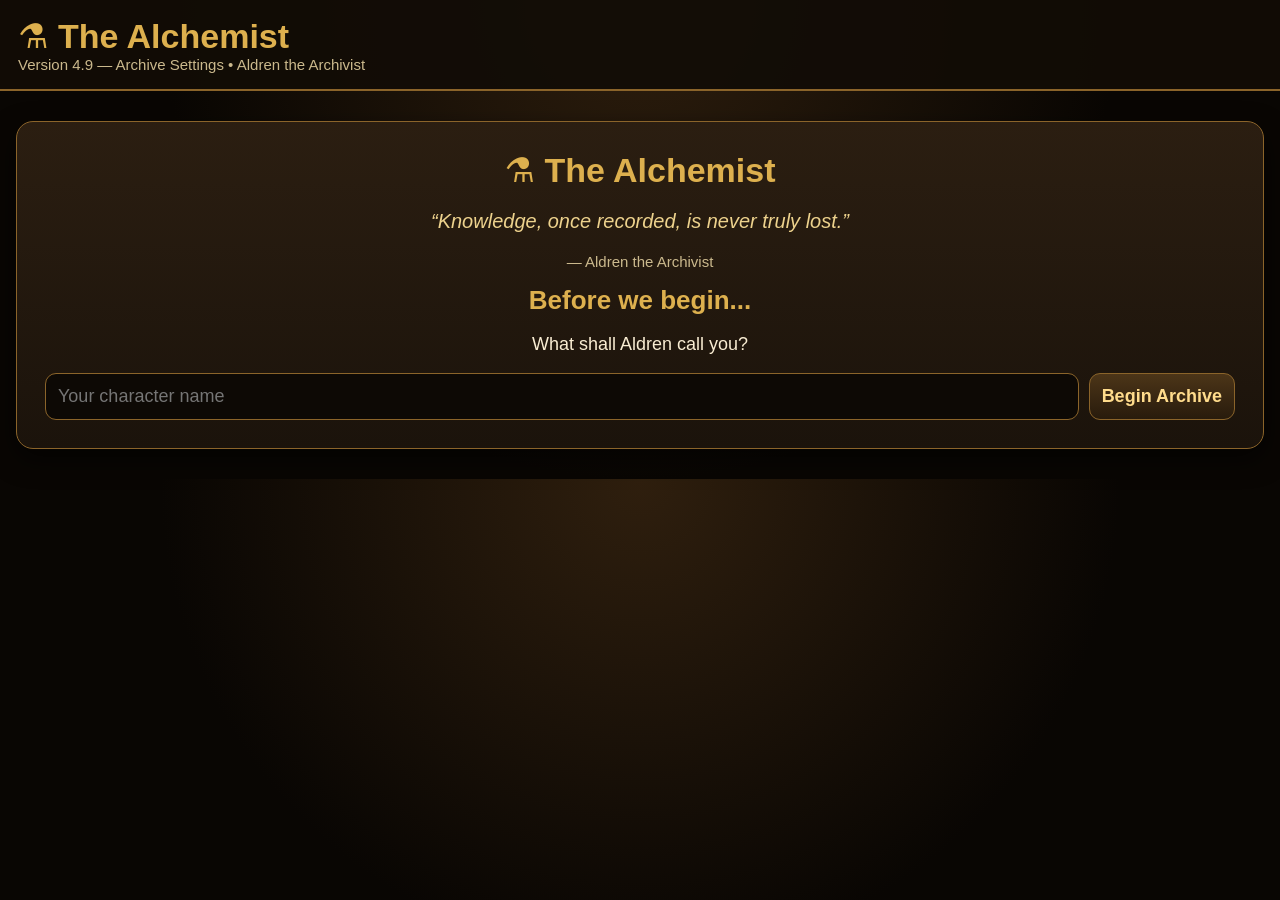
==== index.html @ 314b9ff4 "Update version from 4.8 to 4.9 in index.html" ====
<!doctype html>
<html lang="en">
<head>
<meta charset="utf-8"><meta name="viewport" content="width=device-width,initial-scale=1">
<title>The Alchemist V4.9</title>
<style>
:root{--bg:#090603;--panel:#1b130b;--panel2:#2b1e11;--gold:#ddb04e;--gold2:#8b642a;--text:#f8ecd2;--muted:#cbb98d;--green:#6fc77a;--yellow:#d7aa47;--red:#bd5d53}
*{box-sizing:border-box}body{margin:0;background:radial-gradient(circle at top,#2f1f0e 0,#090603 60%);color:var(--text);font-family:Arial,system-ui,sans-serif;font-size:18px}
header{position:sticky;top:0;z-index:10;background:#120c06ee;border-bottom:2px solid var(--gold2);padding:16px 18px}
h1{margin:0;color:var(--gold);font-size:34px}h2{color:var(--gold);margin:0 0 12px;font-size:26px}h3{margin:0 0 10px;color:#ffe1a4;font-size:22px}
.wrap{max-width:1280px;margin:auto;padding:16px}.card{background:linear-gradient(180deg,var(--panel2),var(--panel));border:1px solid var(--gold2);border-radius:17px;padding:18px;margin:14px 0;box-shadow:0 10px 26px #0009}
.topgrid{display:grid;grid-template-columns:repeat(auto-fit,minmax(220px,1fr));gap:14px}.grid{display:grid;grid-template-columns:repeat(auto-fit,minmax(295px,1fr));gap:14px}
.stat{font-size:34px;color:var(--gold);font-weight:900}.small{color:var(--muted);font-size:15px}
input,button,select{background:#0d0905;color:var(--text);border:1px solid var(--gold2);border-radius:11px;padding:12px;font-size:18px}
button{cursor:pointer;color:#ffdc8c;font-weight:800;background:linear-gradient(#4c3518,#281b0c)}button.secondary{background:#130e08;color:var(--muted)}button.danger{border-color:#8c3d35;color:#ffd0c9}button.good{border-color:#468a4b;color:#dcffdf}
.controls{display:flex;gap:10px;flex-wrap:wrap;align-items:center}.controls input{min-width:300px;flex:1}
.bar{height:22px;background:#090704;border-radius:999px;overflow:hidden;border:1px solid var(--gold2)}.fill{height:100%;background:linear-gradient(90deg,#8d6727,#e6bd5a);width:0;transition:width .4s}
.row{display:flex;justify-content:space-between;gap:12px;align-items:center}.recipe{font-size:22px;line-height:1.6}
.pill{display:inline-block;border:1px solid var(--gold2);border-radius:999px;padding:6px 11px;margin:4px;color:var(--muted);font-size:15px}
.trait{display:flex;gap:10px;align-items:center;margin:8px 0;padding:7px;border-radius:9px}.trait input{width:24px;height:24px}
.done{border-color:var(--green)}.partial{border-color:var(--yellow)}.none{border-color:var(--red)}.fav{box-shadow:0 0 0 2px #d9aa4933}
.qty{width:78px;text-align:center}.qtyBtns{display:flex;gap:6px;flex-wrap:wrap;margin-top:8px}.qtyBtns button{padding:8px 10px;font-size:15px}
.badge{font-size:14px;border-radius:999px;padding:5px 9px;border:1px solid var(--gold2);color:var(--muted)}
.tabs{display:flex;gap:8px;flex-wrap:wrap;margin:14px 0}.tab.active{outline:2px solid var(--gold);color:#fff}.panel{display:none}.panel.active{display:block}.advisor{border-left:5px solid var(--gold)}
.effectList{display:grid;grid-template-columns:repeat(auto-fit,minmax(225px,1fr));gap:8px}.effectItem{border:1px solid var(--gold2);border-radius:10px;padding:9px;background:#100b06}
.planStep{border:1px solid var(--gold2);border-radius:12px;padding:12px;margin:8px 0;background:#110c07}
mark{background:#5c4117;color:#ffe7aa;border-radius:4px;padding:1px 5px}.notice{border:1px solid #6e8d4c;background:#14200f;border-radius:12px;padding:12px;margin-top:10px;color:#dfffd2}
body.playing{font-size:22px}body.playing .card{padding:24px}body.playing button,body.playing input,body.playing select{font-size:22px;padding:15px}body.playing h1{font-size:40px}
.titlecard{text-align:center;padding:28px}.quote{font-style:italic;color:#edd28d;font-size:20px}
@media(max-width:700px){body{font-size:16px}h1{font-size:26px}.controls>*{width:100%}.controls input{min-width:0}.row{align-items:flex-start;flex-direction:column}}
</style></head>
<body><header><h1>⚗️ The Alchemist</h1><div class="small">Version 4.9 — Archive Settings • Aldren the Archivist</div></header>
<div class="wrap">
<div id="setup" class="card titlecard" style="display:none">
<h1>⚗️ The Alchemist</h1><p class="quote">“Knowledge, once recorded, is never truly lost.”</p><p class="small">— Aldren the Archivist</p>
<h2>Before we begin...</h2><p>What shall Aldren call you?</p><div class="controls" style="justify-content:center"><input id="profileName" placeholder="Your character name"><button onclick="createFirstProfile()">Begin Archive</button></div>
</div>
<div id="app" style="display:none">
<div class="card advisor"><h2 id="welcomeLine">Welcome back.</h2><div id="greetingBox" class="recipe"></div><div class="small" id="lastSaved"></div></div>
<div class="topgrid"><div class="card"><div class="small">Traits Recorded</div><div id="traitStat" class="stat">0/0</div></div><div class="card"><div class="small">Reagents Complete</div><div id="ingStat" class="stat">0/0</div></div><div class="card"><div class="small">Satchel Count</div><div id="ownedStat" class="stat">0</div></div><div class="card"><div class="small">Useful Experiments</div><div id="craftStat" class="stat">0</div></div></div>
<div class="card"><div class="row"><b>Archive Progress</b><b id="pct">0%</b></div><div class="bar"><div id="fill" class="fill"></div></div><div id="remainingText" class="small" style="margin-top:8px"></div></div>
<div class="tabs"><button class="tab active" onclick="showTab('advisor',this)">Aldren</button><button class="tab" onclick="showTab('plan',this)">Completion Plan</button><button class="tab" onclick="showTab('ingredients',this)">Satchel</button><button class="tab" onclick="showTab('builder',this)">Potion Builder</button><button class="tab" onclick="showTab('session',this)">Session</button><button class="tab" onclick="showTab('settings',this)">Settings</button><button class="tab" onclick="showTab('saves',this)">Saves</button></div>
<section id="advisor" class="panel active"><div class="card advisor"><h2>Aldren's Recommendation</h2><div id="advisorText" class="recipe"></div><div class="controls" style="margin-top:12px"><button class="good" onclick="markBest()">Crafted it — record discovery</button><button class="secondary" onclick="undoLast()">Undo Last Craft</button><button class="secondary" onclick="inventoryOnly=!inventoryOnly;render()">Inventory-only: <span id="invMode">OFF</span></button><button class="secondary" onclick="togglePlayMode()">Game Mode</button></div></div><div class="card"><h2>Next 5 Experiments</h2><div id="nextFive"></div></div></section>
<section id="plan" class="panel"><div class="card"><h2>Completion Plan</h2><p class="small">Aldren calculates a practical path from your current archive.</p><div class="controls"><button onclick="buildPlan()">Calculate Plan</button><button class="secondary" onclick="inventoryOnly=!inventoryOnly;buildPlan();render()">Inventory-only: <span id="invMode2">OFF</span></button></div><div id="planSummary" class="notice">Click Calculate Plan.</div><div id="planList"></div></div></section>
<section id="ingredients" class="panel"><div class="card"><div class="controls"><input id="search" placeholder="Search reagent or trait..." oninput="render()"><select id="filter" onchange="render()"><option value="all">Show all</option><option value="favorites">Favorites only</option><option value="incomplete">Only incomplete</option><option value="complete">Only complete</option><option value="owned">Only reagents I own</option></select><button onclick="markOwnedFirstTrait()">Mark first trait for owned</button></div></div><div id="list" class="grid"></div></section>
<section id="builder" class="panel"><div class="card"><h2>Potion / Poison Builder</h2><p class="small">Pick one or more effects. Aldren lists mixtures that share all selected effects.</p><div id="effects" class="effectList"></div></div><div class="card"><h2>Matching Mixtures</h2><div id="recipes"></div></div></section>
<section id="session" class="panel"><div class="card"><h2>Today's Session</h2><div class="topgrid"><div><div class="small">Crafts Recorded</div><div id="sessionCrafts" class="stat">0</div></div><div><div class="small">Traits Learned</div><div id="sessionTraits" class="stat">0</div></div><div><div class="small">Reagents Completed</div><div id="sessionComplete" class="stat">0</div></div></div><div class="controls" style="margin-top:14px"><button class="danger" onclick="resetSession()">Reset Session Stats</button></div></div><div class="card"><h2>Achievements</h2><div id="achievements"></div></div></section>

<section id="settings" class="panel">
  <div class="card">
    <h2>Archive Settings</h2>
    <p class="small">Manage your characters here. Each archive keeps its own satchel, traits, favorites, and session stats.</p>
    <h3>Current Archive</h3>
    <div id="currentArchiveBox" class="notice"></div>
  </div>

  <div class="card">
    <h2>Switch Archive</h2>
    <div id="profileButtons" class="controls" style="margin-top:10px"></div>
  </div>

  <div class="card">
    <h2>Create New Archive</h2>
    <div class="controls">
      <input id="newProfileName" placeholder="New character name">
      <button onclick="addProfile()">Add Archive</button>
    </div>
  </div>

  <div class="card">
    <h2>Danger Zone</h2>
    <p class="small">Deleting an archive cannot be undone unless you exported a backup first.</p>
    <button class="danger" onclick="deleteActiveProfile()">Delete Current Archive</button>
  </div>
</section>

<section id="saves" class="panel"><div class="card"><h2>Archive Tools</h2><div class="controls"><button onclick="exportSave()">Export Archive</button><button onclick="importSave()">Import Archive</button><button class="danger" onclick="resetAll()">Reset Everything</button></div><p class="small">Progress saves automatically in this browser.</p></div></section>
</div></div>
<script>
const R={"Beetle Scuttle":["Breach","Increase Armor","Protection","Vitality"],"Blessed Thistle":["Restore Stamina","Increase Weapon Power","Ravage Health","Speed"],"Blue Entoloma":["Ravage Magicka","Cowardice","Restore Health","Invisible"],"Bugloss":["Increase Spell Resist","Restore Health","Cowardice","Restore Magicka"],"Butterfly Wing":["Restore Health","Uncertainty","Lingering Health","Vitality"],"Chaurus Egg":["Timidity","Ravage Magicka","Restore Stamina","Detection"],"Clam Gall":["Increase Spell Resist","Hindrance","Vulnerability","Defile"],"Columbine":["Restore Health","Restore Magicka","Restore Stamina","Unstoppable"],"Corn Flower":["Restore Magicka","Increase Spell Power","Ravage Health","Detection"],"Crimson Nirnroot":["Timidity","Critical","Gradual Ravage Health","Restore Health"],"Dragon's Bile":["Heroism","Vulnerability","Invisible","Vitality"],"Dragon's Blood":["Lingering Health","Restore Stamina","Heroism","Defile"],"Dragon Rheum":["Restore Magicka","Heroism","Enervation","Speed"],"Dragonthorn":["Increase Weapon Power","Restore Stamina","Fracture","Critical"],"Emetic Russula":["Ravage Health","Ravage Magicka","Ravage Stamina","Entrapment"],"Fleshfly Larva":["Ravage Stamina","Gradual Ravage Health","Vulnerability","Vitality"],"Imp Stool":["Maim","Ravage Stamina","Increase Armor","Enervation"],"Lady's Smock":["Increase Spell Power","Restore Magicka","Breach","Critical"],"Luminous Russula":["Ravage Stamina","Maim","Restore Health","Hindrance"],"Mountain Flower":["Increase Armor","Restore Health","Maim","Restore Stamina"],"Mudcrab Chitin":["Increase Spell Resist","Protection","Increase Armor","Defile"],"Namira's Rot":["Critical","Speed","Invisible","Unstoppable"],"Nightshade":["Ravage Health","Gradual Ravage Health","Protection","Defile"],"Nirnroot":["Ravage Health","Uncertainty","Enervation","Invisible"],"Powdered Mother of Pearl":["Lingering Health","Speed","Vitality","Protection"],"Scrib Jelly":["Ravage Magicka","Vulnerability","Speed","Lingering Health"],"Spider Egg":["Hindrance","Invisible","Lingering Health","Defile"],"Stinkhorn":["Fracture","Ravage Health","Increase Weapon Power","Ravage Stamina"],"Torchbug Thorax":["Fracture","Enervation","Detection","Vitality"],"Vile Coagulant":["Timidity","Ravage Health","Restore Magicka","Protection"],"Violet Coprinus":["Breach","Ravage Health","Increase Spell Power","Ravage Magicka"],"Water Hyacinth":["Restore Health","Critical","Weapon Critical","Entrapment"],"White Cap":["Cowardice","Ravage Magicka","Increase Spell Resist","Detection"],"Wormwood":["Critical","Hindrance","Detection","Unstoppable"]};
const SAVE_KEY="TheAlchemistArchive_v1";let archive=loadArchive(),inventoryOnly=false,best=null,selectedEffects=[],history=JSON.parse(localStorage.TheAlchemistHistory_v1||"[]");
function newProfile(name){let d={};for(const r in R)d[r]={learned:[false,false,false,false],qty:0,fav:false,reserve:20};return{id:"p_"+Date.now(),name:name||"Adventurer",created:new Date().toISOString(),lastOpen:new Date().toISOString(),data:d,session:{crafts:0,traits:0,complete:0},settings:{greeting:"normal"}}}
function loadArchive(){try{let a=JSON.parse(localStorage.getItem(SAVE_KEY));if(a&&a.profiles&&a.profiles.length)return a}catch(e){}return{version:"4.9",activeProfile:null,profiles:[],created:new Date().toISOString(),lastSaved:null}}
function profile(){return archive.profiles.find(p=>p.id===archive.activeProfile)}function data(){return profile().data}function session(){return profile().session}
function save(){archive.lastSaved=new Date().toISOString();let p=profile();if(p)p.lastOpen=new Date().toISOString();localStorage.setItem(SAVE_KEY,JSON.stringify(archive));render()}
function createFirstProfile(){let name=(profileName.value||"Adventurer").trim();let p=newProfile(name);archive.profiles.push(p);archive.activeProfile=p.id;save()}
function addProfile(){let name=(document.getElementById("newProfileName").value||"New Character").trim();let p=newProfile(name);archive.profiles.push(p);archive.activeProfile=p.id;document.getElementById("newProfileName").value="";save()}
function switchProfile(id){archive.activeProfile=id;save()}
function deleteActiveProfile(){if(archive.profiles.length<=1){alert("Aldren must keep at least one archive.");return}let p=profile();if(!confirm("Delete the archive for "+p.name+"?"))return;archive.profiles=archive.profiles.filter(x=>x.id!==p.id);archive.activeProfile=archive.profiles[0].id;save()}
function renderProfiles(){
 let box=document.getElementById("profileButtons");
 let current=document.getElementById("currentArchiveBox");
 let p=profile();
 if(current&&p)current.innerHTML=`<b>${p.name}</b><br><span class=small>Aldren is currently keeping this archive open.</span>`;
 if(!box)return;
 box.innerHTML=archive.profiles.map(p=>`<button class="${p.id===archive.activeProfile?'good':'secondary'}" onclick="switchProfile('${p.id}')">${p.name}</button>`).join("");
}
function ensureReady(){if(!archive.profiles.length){setup.style.display="block";app.style.display="none";return false}setup.style.display="none";app.style.display="block";return true}
function snapshot(){return JSON.stringify({archive})}function restore(s){archive=JSON.parse(s).archive}
function common(c){let m={};c.forEach(r=>[...new Set(R[r])].forEach(t=>m[t]=(m[t]||0)+1));return Object.keys(m).filter(t=>m[t]>1)}
function combos(){let a=Object.keys(R),o=[];for(let i=0;i<a.length;i++)for(let j=i+1;j<a.length;j++){o.push([a[i],a[j]]);for(let k=j+1;k<a.length;k++)o.push([a[i],a[j],a[k]])}return o}const ALL=combos();
function scoreCombo(c,state=data(),invOnly=inventoryOnly){if(invOnly&&c.some(r=>Number(state[r].qty||0)<1))return null;let sh=common(c),disc=[];c.forEach(r=>R[r].forEach((t,i)=>{if(sh.includes(t)&&!state[r].learned[i])disc.push([r,t,i])}));if(!disc.length)return null;let ownedBonus=c.reduce((a,r)=>a+Math.min(Number(state[r].qty||0),3),0)/10;let favBonus=c.reduce((a,r)=>a+(state[r].fav?.15:0),0);return{c,sh,disc,score:disc.length+ownedBonus+favBonus}}
function ranked(state=data(),invOnly=inventoryOnly){return ALL.map(c=>scoreCombo(c,state,invOnly)).filter(Boolean).sort((a,b)=>b.score-a.score)}
function cloneState(x){return JSON.parse(JSON.stringify(x))}function applyCraftToState(state,craft){craft.disc.forEach(d=>state[d[0]].learned[d[2]]=true);craft.c.forEach(r=>state[r].qty=Math.max(0,Number(state[r].qty||0)-1))}
function countKnown(){return Object.values(data()).reduce((a,x)=>a+x.learned.filter(Boolean).length,0)}function countComplete(){return Object.keys(R).filter(r=>data()[r].learned.filter(Boolean).length==4).length}function esc(s){return s.replaceAll("'","\\'")}function setQty(r,n){data()[r].qty=Math.max(0,Number(data()[r].qty||0)+n);save()}
function chooseGreeting(name,known,total,low){
 let pct=Math.round(known/total*100),hour=new Date().getHours(),o=[];
 if(known===0){
  o.push(`Welcome, ${name}. The archives stand ready. Together, we shall begin recording Tamriel's alchemical secrets.`);
  o.push(`Welcome, ${name}. I have prepared a fresh ledger. The first discovery awaits.`);
  o.push(`The workshop is quiet, ${name}. A fine time to begin our archive.`);
 }
 if(pct>=100){
  o.push(`Welcome back, ${name}. Every known reagent has yielded its secrets.`);
  o.push(`There is no unfinished report today, ${name}. The archives stand complete.`);
 }
 if(low>0){
  o.push(`Welcome back, ${name}. Before today's research begins, ${low} reagent reserve${low>1?"s have":" has"} fallen below your preferred limit.`);
  o.push(`${name}, I have reviewed your satchel. ${low} reserve${low>1?"s need":" needs"} attention.`);
  o.push(`A brief note before we begin: your supplies are running light in ${low} place${low>1?"s":""}.`);
 }
 if(pct>0&&pct<50){
  o.push(`Welcome back, ${name}. The archives grow stronger with every discovery.`);
  o.push(`Good to see you, ${name}. Several mysteries remain, but our records are improving.`);
  o.push(`The early work is often the most important. Let us continue.`);
 }
 if(pct>=50&&pct<90){
  o.push(`Welcome back, ${name}. Few alchemists keep records this carefully. Let us continue.`);
  o.push(`Your archive has passed the halfway mark. Aldren approves of this diligence.`);
  o.push(`The shelves grow heavy with knowledge, ${name}. There is still work to do.`);
 }
 if(pct>=90&&pct<100){
  o.push(`Welcome back, ${name}. Only a handful of mysteries remain.`);
  o.push(`We are close now, ${name}. The remaining secrets will not hide forever.`);
  o.push(`The archive is nearly complete. Let us finish with care.`);
 }
 if(hour<5)o.push(`A late hour for research, ${name}. Still, the workshop is ready.`);
 else if(hour<12)o.push(`Good morning, ${name}. The reagents are sorted and today's notes are ready.`);
 else if(hour<18)o.push(`Good afternoon, ${name}. Aldren has prepared your report.`);
 else o.push(`Good evening, ${name}. The workshop lanterns are lit.`);
 o.push(`Good to see you, ${name}. Aldren the Archivist has prepared your report.`);
 o.push(`The workshop is ready, ${name}. Let us see what the archives require today.`);
 o.push(`Welcome back, ${name}. Your records have been preserved.`);
 return o[Math.floor(Math.random()*o.length)]
}
function buildPlan(){let state=cloneState(data()),steps=[],safety=0;while(safety++<80){let r=ranked(state,inventoryOnly)[0];if(!r)break;steps.push(r);applyCraftToState(state,r)}planSummary.innerHTML=steps.length?`Plan found: <b>${steps.length}</b> experiments. Estimated new traits: <b>${steps.reduce((a,s)=>a+s.disc.length,0)}</b>.`:"No useful plan found. Try turning inventory-only OFF.";planList.innerHTML=steps.slice(0,30).map((s,i)=>`<div class=planStep><b>Experiment #${i+1}</b><br>${s.c.join(" + ")}<br><span class=small>${s.disc.length} discoveries: ${s.disc.map(d=>d[1]).join(", ")}</span></div>`).join("")}
function showTab(id,btn){document.querySelectorAll('.panel').forEach(p=>p.classList.remove('active'));document.getElementById(id).classList.add('active');document.querySelectorAll('.tab').forEach(t=>t.classList.remove('active'));btn.classList.add('active');renderBuilder()}
function render(){if(!ensureReady())return;renderProfiles();let d=data(),allKnown=0,complete=0,owned=0,total=Object.keys(R).length*4,low=0;for(const r in R){let k=d[r].learned.filter(Boolean).length;allKnown+=k;if(k==4)complete++;owned+=Number(d[r].qty||0);if(Number(d[r].qty||0)>0&&Number(d[r].qty||0)<Number(d[r].reserve||20))low++}let pc=Math.round(allKnown/total*100),ranks=ranked();best=ranks[0]||null;traitStat.textContent=allKnown+"/"+total;ingStat.textContent=complete+"/"+Object.keys(R).length;ownedStat.textContent=owned;craftStat.textContent=ranks.length;pct.textContent=pc+"%";fill.style.width=pc+"%";remainingText.textContent=(total-allKnown)+" traits remain undocumented.";invMode.textContent=inventoryOnly?"ON":"OFF";if(document.getElementById("invMode2"))invMode2.textContent=inventoryOnly?"ON":"OFF";let p=profile();welcomeLine.textContent="Welcome back, "+p.name+".";greetingBox.textContent=chooseGreeting(p.name,allKnown,total,low);lastSaved.textContent=archive.lastSaved?"Archive updated: "+new Date(archive.lastSaved).toLocaleString():"";advisorText.innerHTML=best?`Your most useful experiment can reveal <mark>${best.disc.length}</mark> new traits.<br><br><b>${best.c.join(" + ")}</b><br><br><span class=small>Shared effects: ${best.sh.join(", ")}</span><br>${best.disc.map(d=>`<span class=pill>${d[0]}: ${d[1]}</span>`).join("")}`:"No useful experiment found.";nextFive.innerHTML=ranks.slice(0,5).map((x,i)=>`<div class=pill><b>#${i+1}</b> ${x.c.join(" + ")} — ${x.disc.length} discoveries</div>`).join("")||"No suggestions found.";renderIngredients();renderBuilder();renderSession(allKnown,complete,total)}
function renderIngredients(){let d=data(),q=(document.getElementById("search")?.value||"").toLowerCase(),f=(document.getElementById("filter")?.value||"all"),html="";for(const r of Object.keys(R).sort((a,b)=>(d[b].fav-d[a].fav)||a.localeCompare(b))){let k=d[r].learned.filter(Boolean).length,hay=(r+" "+R[r].join(" ")).toLowerCase();if(q&&!hay.includes(q))continue;if(f=="favorites"&&!d[r].fav)continue;if(f=="complete"&&k<4)continue;if(f=="incomplete"&&k==4)continue;if(f=="owned"&&Number(d[r].qty||0)<1)continue;let cls=k==4?"done":k>0?"partial":"none";if(d[r].fav)cls+=" fav";let low=(Number(d[r].qty||0)>0&&Number(d[r].qty||0)<Number(d[r].reserve||20));html+=`<div class="card ${cls}"><div class=row><h3>${d[r].fav?"⭐ ":""}${r}</h3><span class=badge>${k}/4</span></div><div class=row><span class=small>Satchel</span><input class=qty type=number min=0 value="${d[r].qty||0}" onchange="data()['${esc(r)}'].qty=this.value;save()"></div><div class=qtyBtns><button onclick="setQty('${esc(r)}',100)">+100</button><button onclick="setQty('${esc(r)}',10)">+10</button><button onclick="setQty('${esc(r)}',1)">+1</button><button onclick="setQty('${esc(r)}',-1)">-1</button><button onclick="setQty('${esc(r)}',-10)">-10</button><button onclick="setQty('${esc(r)}',-100)">-100</button><button onclick="data()['${esc(r)}'].fav=!data()['${esc(r)}'].fav;save()">⭐</button></div><div class=row><span class=small>Reserve</span><input class=qty type=number min=0 value="${d[r].reserve||20}" onchange="data()['${esc(r)}'].reserve=this.value;save()"></div>${low?`<div class=notice>Reserve low: ${d[r].qty}/${d[r].reserve||20}</div>`:""}`;R[r].forEach((t,i)=>html+=`<label class=trait><input type=checkbox ${d[r].learned[i]?"checked":""} onchange="data()['${esc(r)}'].learned[${i}]=this.checked;save()"> ${t}</label>`);html+="</div>"}if(document.getElementById("list"))list.innerHTML=html}
function renderBuilder(){let allEffects=[...new Set(Object.values(R).flat())].sort(),effectsEl=document.getElementById("effects");if(!effectsEl)return;effectsEl.innerHTML=allEffects.map(e=>`<label class=effectItem><input type=checkbox ${selectedEffects.includes(e)?"checked":""} onchange="toggleEffect('${esc(e)}')"> ${e}</label>`).join("");let matches=ALL.filter(c=>{let sh=common(c);return selectedEffects.length&&selectedEffects.every(e=>sh.includes(e))}).slice(0,80);recipes.innerHTML=selectedEffects.length?matches.map(c=>`<div class=pill>${c.join(" + ")}</div>`).join("")||"Aldren found no matching mixture. Try fewer effects.":"Pick an effect above."}
function renderSession(allKnown,complete,total){let s=session();sessionCrafts.textContent=s.crafts;sessionTraits.textContent=s.traits;sessionComplete.textContent=s.complete;let p=Math.round(allKnown/total*100),ach=[];if(allKnown>0)ach.push("🏆 First Discovery");if(p>=25)ach.push("🏆 25% Archivist");if(p>=50)ach.push("🏆 50% Archivist");if(p>=75)ach.push("🏆 75% Archivist");if(p>=100)ach.push("🏆 Archives Complete");achievements.innerHTML=ach.map(a=>`<span class=pill>${a}</span>`).join("")||"No achievements yet."}
function toggleEffect(e){selectedEffects=selectedEffects.includes(e)?selectedEffects.filter(x=>x!==e):selectedEffects.concat(e);renderBuilder()}function markBest(){if(!best)return;history.push(snapshot());if(history.length>20)history.shift();localStorage.TheAlchemistHistory_v1=JSON.stringify(history);let bk=countKnown(),bc=countComplete();best.disc.forEach(disc=>data()[disc[0]].learned[disc[2]]=true);best.c.forEach(r=>data()[r].qty=Math.max(0,Number(data()[r].qty||0)-1));session().crafts++;session().traits+=Math.max(0,countKnown()-bk);session().complete+=Math.max(0,countComplete()-bc);save()}
function undoLast(){if(!history.length){alert("Aldren found no previous record to restore.");return}restore(history.pop());localStorage.TheAlchemistHistory_v1=JSON.stringify(history);save()}function markOwnedFirstTrait(){history.push(snapshot());for(const r in R){if(Number(data()[r].qty||0)>0)data()[r].learned[0]=true}save()}function resetSession(){profile().session={crafts:0,traits:0,complete:0};save()}function exportSave(){prompt("Copy this archive text:",JSON.stringify(archive))}function importSave(){let x=prompt("Paste archive text:");if(x){archive=JSON.parse(x);save()}}function resetAll(){if(confirm("Reset The Alchemist archive on this browser?")){localStorage.removeItem(SAVE_KEY);localStorage.removeItem("TheAlchemistHistory_v1");location.reload()}}function togglePlayMode(){document.body.classList.toggle("playing")}render();
</script></body></html>
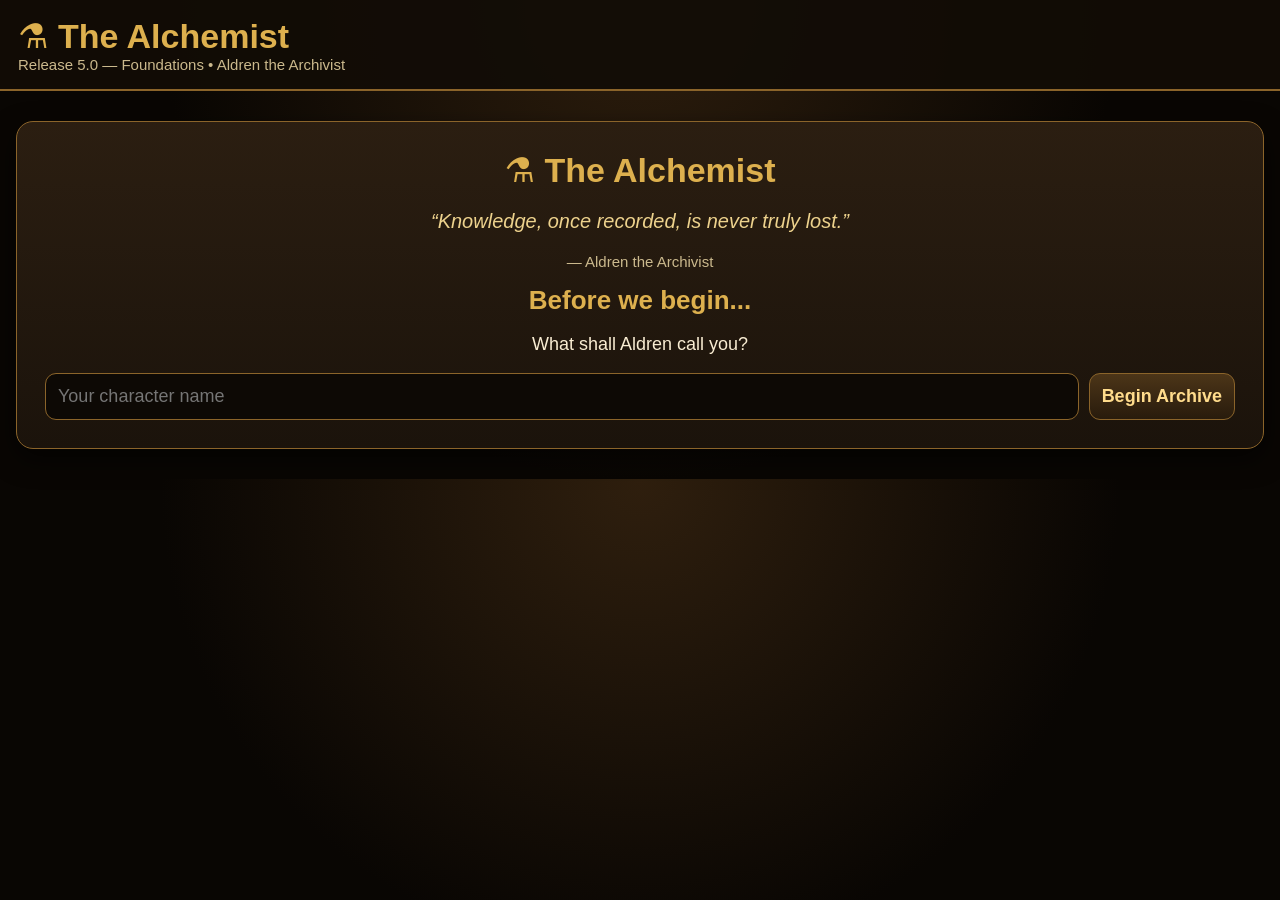
==== commit d1cf8892: "Update index.html" ====
--- a/index.html
+++ b/index.html
@@ -2,7 +2,7 @@
 <html lang="en">
 <head>
 <meta charset="utf-8"><meta name="viewport" content="width=device-width,initial-scale=1">
-<title>The Alchemist V4.9</title>
+<title>The Alchemist 5.0</title>
 <style>
 :root{--bg:#090603;--panel:#1b130b;--panel2:#2b1e11;--gold:#ddb04e;--gold2:#8b642a;--text:#f8ecd2;--muted:#cbb98d;--green:#6fc77a;--yellow:#d7aa47;--red:#bd5d53}
 *{box-sizing:border-box}body{margin:0;background:radial-gradient(circle at top,#2f1f0e 0,#090603 60%);color:var(--text);font-family:Arial,system-ui,sans-serif;font-size:18px}
@@ -29,22 +29,50 @@
 .titlecard{text-align:center;padding:28px}.quote{font-style:italic;color:#edd28d;font-size:20px}
 @media(max-width:700px){body{font-size:16px}h1{font-size:26px}.controls>*{width:100%}.controls input{min-width:0}.row{align-items:flex-start;flex-direction:column}}
 </style></head>
-<body><header><h1>⚗️ The Alchemist</h1><div class="small">Version 4.9 — Archive Settings • Aldren the Archivist</div></header>
+<body><header><h1>⚗️ The Alchemist</h1><div class="small">Release 5.0 — Foundations • Aldren the Archivist</div></header>
 <div class="wrap">
 <div id="setup" class="card titlecard" style="display:none">
 <h1>⚗️ The Alchemist</h1><p class="quote">“Knowledge, once recorded, is never truly lost.”</p><p class="small">— Aldren the Archivist</p>
 <h2>Before we begin...</h2><p>What shall Aldren call you?</p><div class="controls" style="justify-content:center"><input id="profileName" placeholder="Your character name"><button onclick="createFirstProfile()">Begin Archive</button></div>
 </div>
 <div id="app" style="display:none">
-<div class="card advisor"><h2 id="welcomeLine">Welcome back.</h2><div id="greetingBox" class="recipe"></div><div class="small" id="lastSaved"></div></div>
+<div class="card advisor"><h2 id="welcomeLine">Welcome back.</h2><div id="greetingBox" class="recipe"></div><div class="small">Foundations archive active • local save system • profile-safe data</div><div class="small" id="lastSaved"></div></div>
 <div class="topgrid"><div class="card"><div class="small">Traits Recorded</div><div id="traitStat" class="stat">0/0</div></div><div class="card"><div class="small">Reagents Complete</div><div id="ingStat" class="stat">0/0</div></div><div class="card"><div class="small">Satchel Count</div><div id="ownedStat" class="stat">0</div></div><div class="card"><div class="small">Useful Experiments</div><div id="craftStat" class="stat">0</div></div></div>
 <div class="card"><div class="row"><b>Archive Progress</b><b id="pct">0%</b></div><div class="bar"><div id="fill" class="fill"></div></div><div id="remainingText" class="small" style="margin-top:8px"></div></div>
-<div class="tabs"><button class="tab active" onclick="showTab('advisor',this)">Aldren</button><button class="tab" onclick="showTab('plan',this)">Completion Plan</button><button class="tab" onclick="showTab('ingredients',this)">Satchel</button><button class="tab" onclick="showTab('builder',this)">Potion Builder</button><button class="tab" onclick="showTab('session',this)">Session</button><button class="tab" onclick="showTab('settings',this)">Settings</button><button class="tab" onclick="showTab('saves',this)">Saves</button></div>
+<div class="tabs"><button class="tab active" onclick="showTab('advisor',this)">Aldren</button><button class="tab" onclick="showTab('plan',this)">Completion Plan</button><button class="tab" onclick="showTab('ingredients',this)">Satchel</button><button class="tab" onclick="showTab('builder',this)">Potion Builder</button><button class="tab" onclick="showTab('session',this)">Session</button><button class="tab" onclick="showTab('verification',this)">Verification</button><button class="tab" onclick="showTab('settings',this)">Settings</button><button class="tab" onclick="showTab('saves',this)">Saves</button></div>
 <section id="advisor" class="panel active"><div class="card advisor"><h2>Aldren's Recommendation</h2><div id="advisorText" class="recipe"></div><div class="controls" style="margin-top:12px"><button class="good" onclick="markBest()">Crafted it — record discovery</button><button class="secondary" onclick="undoLast()">Undo Last Craft</button><button class="secondary" onclick="inventoryOnly=!inventoryOnly;render()">Inventory-only: <span id="invMode">OFF</span></button><button class="secondary" onclick="togglePlayMode()">Game Mode</button></div></div><div class="card"><h2>Next 5 Experiments</h2><div id="nextFive"></div></div></section>
 <section id="plan" class="panel"><div class="card"><h2>Completion Plan</h2><p class="small">Aldren calculates a practical path from your current archive.</p><div class="controls"><button onclick="buildPlan()">Calculate Plan</button><button class="secondary" onclick="inventoryOnly=!inventoryOnly;buildPlan();render()">Inventory-only: <span id="invMode2">OFF</span></button></div><div id="planSummary" class="notice">Click Calculate Plan.</div><div id="planList"></div></div></section>
 <section id="ingredients" class="panel"><div class="card"><div class="controls"><input id="search" placeholder="Search reagent or trait..." oninput="render()"><select id="filter" onchange="render()"><option value="all">Show all</option><option value="favorites">Favorites only</option><option value="incomplete">Only incomplete</option><option value="complete">Only complete</option><option value="owned">Only reagents I own</option></select><button onclick="markOwnedFirstTrait()">Mark first trait for owned</button></div></div><div id="list" class="grid"></div></section>
 <section id="builder" class="panel"><div class="card"><h2>Potion / Poison Builder</h2><p class="small">Pick one or more effects. Aldren lists mixtures that share all selected effects.</p><div id="effects" class="effectList"></div></div><div class="card"><h2>Matching Mixtures</h2><div id="recipes"></div></div></section>
 <section id="session" class="panel"><div class="card"><h2>Today's Session</h2><div class="topgrid"><div><div class="small">Crafts Recorded</div><div id="sessionCrafts" class="stat">0</div></div><div><div class="small">Traits Learned</div><div id="sessionTraits" class="stat">0</div></div><div><div class="small">Reagents Completed</div><div id="sessionComplete" class="stat">0</div></div></div><div class="controls" style="margin-top:14px"><button class="danger" onclick="resetSession()">Reset Session Stats</button></div></div><div class="card"><h2>Achievements</h2><div id="achievements"></div></div></section>
+
+
+<section id="verification" class="panel">
+  <div class="card">
+    <h2>Data Verification</h2>
+    <p class="small">This page exists so we can keep the reagent archive accurate as you compare it against ESO in-game tooltips.</p>
+    <div class="topgrid">
+      <div><div class="small">Reagents in Archive</div><div id="verifyReagents" class="stat">0</div></div>
+      <div><div class="small">Trait Entries</div><div id="verifyTraits" class="stat">0</div></div>
+      <div><div class="small">Status</div><div class="stat">V5.0</div></div>
+    </div>
+    <div class="notice">
+      Aldren's note: if you find a trait name or order that does not match ESO, record the reagent name and the correct 1-4 order. We will patch it in the next release.
+    </div>
+  </div>
+  <div class="card">
+    <h2>Verified Corrections Included</h2>
+    <div class="pill">Spider Egg order corrected</div>
+    <div class="pill">Water Hyacinth Critical / Weapon Critical corrected</div>
+    <div class="pill">Crimson Nirnroot uses Critical</div>
+    <div class="pill">Reserve controls stabilized</div>
+    <div class="pill">Profile archives separated</div>
+  </div>
+  <div class="card">
+    <h2>Reagent Archive</h2>
+    <div id="verificationList" class="grid"></div>
+  </div>
+</section>
 
 <section id="settings" class="panel">
   <div class="card">
@@ -74,13 +102,13 @@
   </div>
 </section>
 
-<section id="saves" class="panel"><div class="card"><h2>Archive Tools</h2><div class="controls"><button onclick="exportSave()">Export Archive</button><button onclick="importSave()">Import Archive</button><button class="danger" onclick="resetAll()">Reset Everything</button></div><p class="small">Progress saves automatically in this browser.</p></div></section>
+<section id="saves" class="panel"><div class="card"><h2>Archive Tools</h2><div class="controls"><button onclick="exportSave()">Export Archive</button><button onclick="importSave()">Import Archive</button><button class="danger" onclick="resetAll()">Reset Everything</button></div><p class="small">Progress saves automatically in this browser.</p><div class="notice"><b>Release 5.0 — Foundations</b><br>Stable archive naming, profile-safe saves, dedicated data verification page, Aldren wording, and verified trait corrections carried forward.</div></div></section>
 </div></div>
 <script>
 const R={"Beetle Scuttle":["Breach","Increase Armor","Protection","Vitality"],"Blessed Thistle":["Restore Stamina","Increase Weapon Power","Ravage Health","Speed"],"Blue Entoloma":["Ravage Magicka","Cowardice","Restore Health","Invisible"],"Bugloss":["Increase Spell Resist","Restore Health","Cowardice","Restore Magicka"],"Butterfly Wing":["Restore Health","Uncertainty","Lingering Health","Vitality"],"Chaurus Egg":["Timidity","Ravage Magicka","Restore Stamina","Detection"],"Clam Gall":["Increase Spell Resist","Hindrance","Vulnerability","Defile"],"Columbine":["Restore Health","Restore Magicka","Restore Stamina","Unstoppable"],"Corn Flower":["Restore Magicka","Increase Spell Power","Ravage Health","Detection"],"Crimson Nirnroot":["Timidity","Critical","Gradual Ravage Health","Restore Health"],"Dragon's Bile":["Heroism","Vulnerability","Invisible","Vitality"],"Dragon's Blood":["Lingering Health","Restore Stamina","Heroism","Defile"],"Dragon Rheum":["Restore Magicka","Heroism","Enervation","Speed"],"Dragonthorn":["Increase Weapon Power","Restore Stamina","Fracture","Critical"],"Emetic Russula":["Ravage Health","Ravage Magicka","Ravage Stamina","Entrapment"],"Fleshfly Larva":["Ravage Stamina","Gradual Ravage Health","Vulnerability","Vitality"],"Imp Stool":["Maim","Ravage Stamina","Increase Armor","Enervation"],"Lady's Smock":["Increase Spell Power","Restore Magicka","Breach","Critical"],"Luminous Russula":["Ravage Stamina","Maim","Restore Health","Hindrance"],"Mountain Flower":["Increase Armor","Restore Health","Maim","Restore Stamina"],"Mudcrab Chitin":["Increase Spell Resist","Protection","Increase Armor","Defile"],"Namira's Rot":["Critical","Speed","Invisible","Unstoppable"],"Nightshade":["Ravage Health","Gradual Ravage Health","Protection","Defile"],"Nirnroot":["Ravage Health","Uncertainty","Enervation","Invisible"],"Powdered Mother of Pearl":["Lingering Health","Speed","Vitality","Protection"],"Scrib Jelly":["Ravage Magicka","Vulnerability","Speed","Lingering Health"],"Spider Egg":["Hindrance","Invisible","Lingering Health","Defile"],"Stinkhorn":["Fracture","Ravage Health","Increase Weapon Power","Ravage Stamina"],"Torchbug Thorax":["Fracture","Enervation","Detection","Vitality"],"Vile Coagulant":["Timidity","Ravage Health","Restore Magicka","Protection"],"Violet Coprinus":["Breach","Ravage Health","Increase Spell Power","Ravage Magicka"],"Water Hyacinth":["Restore Health","Critical","Weapon Critical","Entrapment"],"White Cap":["Cowardice","Ravage Magicka","Increase Spell Resist","Detection"],"Wormwood":["Critical","Hindrance","Detection","Unstoppable"]};
 const SAVE_KEY="TheAlchemistArchive_v1";let archive=loadArchive(),inventoryOnly=false,best=null,selectedEffects=[],history=JSON.parse(localStorage.TheAlchemistHistory_v1||"[]");
 function newProfile(name){let d={};for(const r in R)d[r]={learned:[false,false,false,false],qty:0,fav:false,reserve:20};return{id:"p_"+Date.now(),name:name||"Adventurer",created:new Date().toISOString(),lastOpen:new Date().toISOString(),data:d,session:{crafts:0,traits:0,complete:0},settings:{greeting:"normal"}}}
-function loadArchive(){try{let a=JSON.parse(localStorage.getItem(SAVE_KEY));if(a&&a.profiles&&a.profiles.length)return a}catch(e){}return{version:"4.9",activeProfile:null,profiles:[],created:new Date().toISOString(),lastSaved:null}}
+function loadArchive(){try{let a=JSON.parse(localStorage.getItem(SAVE_KEY));if(a&&a.profiles&&a.profiles.length)return a}catch(e){}return{version:"5.0",activeProfile:null,profiles:[],created:new Date().toISOString(),lastSaved:null}}
 function profile(){return archive.profiles.find(p=>p.id===archive.activeProfile)}function data(){return profile().data}function session(){return profile().session}
 function save(){archive.lastSaved=new Date().toISOString();let p=profile();if(p)p.lastOpen=new Date().toISOString();localStorage.setItem(SAVE_KEY,JSON.stringify(archive));render()}
 function createFirstProfile(){let name=(profileName.value||"Adventurer").trim();let p=newProfile(name);archive.profiles.push(p);archive.activeProfile=p.id;save()}
@@ -145,10 +173,18 @@
 }
 function buildPlan(){let state=cloneState(data()),steps=[],safety=0;while(safety++<80){let r=ranked(state,inventoryOnly)[0];if(!r)break;steps.push(r);applyCraftToState(state,r)}planSummary.innerHTML=steps.length?`Plan found: <b>${steps.length}</b> experiments. Estimated new traits: <b>${steps.reduce((a,s)=>a+s.disc.length,0)}</b>.`:"No useful plan found. Try turning inventory-only OFF.";planList.innerHTML=steps.slice(0,30).map((s,i)=>`<div class=planStep><b>Experiment #${i+1}</b><br>${s.c.join(" + ")}<br><span class=small>${s.disc.length} discoveries: ${s.disc.map(d=>d[1]).join(", ")}</span></div>`).join("")}
 function showTab(id,btn){document.querySelectorAll('.panel').forEach(p=>p.classList.remove('active'));document.getElementById(id).classList.add('active');document.querySelectorAll('.tab').forEach(t=>t.classList.remove('active'));btn.classList.add('active');renderBuilder()}
-function render(){if(!ensureReady())return;renderProfiles();let d=data(),allKnown=0,complete=0,owned=0,total=Object.keys(R).length*4,low=0;for(const r in R){let k=d[r].learned.filter(Boolean).length;allKnown+=k;if(k==4)complete++;owned+=Number(d[r].qty||0);if(Number(d[r].qty||0)>0&&Number(d[r].qty||0)<Number(d[r].reserve||20))low++}let pc=Math.round(allKnown/total*100),ranks=ranked();best=ranks[0]||null;traitStat.textContent=allKnown+"/"+total;ingStat.textContent=complete+"/"+Object.keys(R).length;ownedStat.textContent=owned;craftStat.textContent=ranks.length;pct.textContent=pc+"%";fill.style.width=pc+"%";remainingText.textContent=(total-allKnown)+" traits remain undocumented.";invMode.textContent=inventoryOnly?"ON":"OFF";if(document.getElementById("invMode2"))invMode2.textContent=inventoryOnly?"ON":"OFF";let p=profile();welcomeLine.textContent="Welcome back, "+p.name+".";greetingBox.textContent=chooseGreeting(p.name,allKnown,total,low);lastSaved.textContent=archive.lastSaved?"Archive updated: "+new Date(archive.lastSaved).toLocaleString():"";advisorText.innerHTML=best?`Your most useful experiment can reveal <mark>${best.disc.length}</mark> new traits.<br><br><b>${best.c.join(" + ")}</b><br><br><span class=small>Shared effects: ${best.sh.join(", ")}</span><br>${best.disc.map(d=>`<span class=pill>${d[0]}: ${d[1]}</span>`).join("")}`:"No useful experiment found.";nextFive.innerHTML=ranks.slice(0,5).map((x,i)=>`<div class=pill><b>#${i+1}</b> ${x.c.join(" + ")} — ${x.disc.length} discoveries</div>`).join("")||"No suggestions found.";renderIngredients();renderBuilder();renderSession(allKnown,complete,total)}
+function render(){if(!ensureReady())return;renderProfiles();let d=data(),allKnown=0,complete=0,owned=0,total=Object.keys(R).length*4,low=0;for(const r in R){let k=d[r].learned.filter(Boolean).length;allKnown+=k;if(k==4)complete++;owned+=Number(d[r].qty||0);if(Number(d[r].qty||0)>0&&Number(d[r].qty||0)<Number(d[r].reserve||20))low++}let pc=Math.round(allKnown/total*100),ranks=ranked();best=ranks[0]||null;traitStat.textContent=allKnown+"/"+total;ingStat.textContent=complete+"/"+Object.keys(R).length;ownedStat.textContent=owned;craftStat.textContent=ranks.length;pct.textContent=pc+"%";fill.style.width=pc+"%";remainingText.textContent=(total-allKnown)+" traits remain undocumented.";invMode.textContent=inventoryOnly?"ON":"OFF";if(document.getElementById("invMode2"))invMode2.textContent=inventoryOnly?"ON":"OFF";let p=profile();welcomeLine.textContent="Welcome back, "+p.name+".";greetingBox.textContent=chooseGreeting(p.name,allKnown,total,low);lastSaved.textContent=archive.lastSaved?"Archive updated: "+new Date(archive.lastSaved).toLocaleString():"";advisorText.innerHTML=best?`Your most useful experiment can reveal <mark>${best.disc.length}</mark> new traits.<br><br><b>${best.c.join(" + ")}</b><br><br><span class=small>Shared effects: ${best.sh.join(", ")}</span><br>${best.disc.map(d=>`<span class=pill>${d[0]}: ${d[1]}</span>`).join("")}`:"No useful experiment found.";nextFive.innerHTML=ranks.slice(0,5).map((x,i)=>`<div class=pill><b>#${i+1}</b> ${x.c.join(" + ")} — ${x.disc.length} discoveries</div>`).join("")||"No suggestions found.";renderIngredients();renderBuilder();renderSession(allKnown,complete,total);renderVerification()}
 function renderIngredients(){let d=data(),q=(document.getElementById("search")?.value||"").toLowerCase(),f=(document.getElementById("filter")?.value||"all"),html="";for(const r of Object.keys(R).sort((a,b)=>(d[b].fav-d[a].fav)||a.localeCompare(b))){let k=d[r].learned.filter(Boolean).length,hay=(r+" "+R[r].join(" ")).toLowerCase();if(q&&!hay.includes(q))continue;if(f=="favorites"&&!d[r].fav)continue;if(f=="complete"&&k<4)continue;if(f=="incomplete"&&k==4)continue;if(f=="owned"&&Number(d[r].qty||0)<1)continue;let cls=k==4?"done":k>0?"partial":"none";if(d[r].fav)cls+=" fav";let low=(Number(d[r].qty||0)>0&&Number(d[r].qty||0)<Number(d[r].reserve||20));html+=`<div class="card ${cls}"><div class=row><h3>${d[r].fav?"⭐ ":""}${r}</h3><span class=badge>${k}/4</span></div><div class=row><span class=small>Satchel</span><input class=qty type=number min=0 value="${d[r].qty||0}" onchange="data()['${esc(r)}'].qty=this.value;save()"></div><div class=qtyBtns><button onclick="setQty('${esc(r)}',100)">+100</button><button onclick="setQty('${esc(r)}',10)">+10</button><button onclick="setQty('${esc(r)}',1)">+1</button><button onclick="setQty('${esc(r)}',-1)">-1</button><button onclick="setQty('${esc(r)}',-10)">-10</button><button onclick="setQty('${esc(r)}',-100)">-100</button><button onclick="data()['${esc(r)}'].fav=!data()['${esc(r)}'].fav;save()">⭐</button></div><div class=row><span class=small>Reserve</span><input class=qty type=number min=0 value="${d[r].reserve||20}" onchange="data()['${esc(r)}'].reserve=this.value;save()"></div>${low?`<div class=notice>Reserve low: ${d[r].qty}/${d[r].reserve||20}</div>`:""}`;R[r].forEach((t,i)=>html+=`<label class=trait><input type=checkbox ${d[r].learned[i]?"checked":""} onchange="data()['${esc(r)}'].learned[${i}]=this.checked;save()"> ${t}</label>`);html+="</div>"}if(document.getElementById("list"))list.innerHTML=html}
 function renderBuilder(){let allEffects=[...new Set(Object.values(R).flat())].sort(),effectsEl=document.getElementById("effects");if(!effectsEl)return;effectsEl.innerHTML=allEffects.map(e=>`<label class=effectItem><input type=checkbox ${selectedEffects.includes(e)?"checked":""} onchange="toggleEffect('${esc(e)}')"> ${e}</label>`).join("");let matches=ALL.filter(c=>{let sh=common(c);return selectedEffects.length&&selectedEffects.every(e=>sh.includes(e))}).slice(0,80);recipes.innerHTML=selectedEffects.length?matches.map(c=>`<div class=pill>${c.join(" + ")}</div>`).join("")||"Aldren found no matching mixture. Try fewer effects.":"Pick an effect above."}
 function renderSession(allKnown,complete,total){let s=session();sessionCrafts.textContent=s.crafts;sessionTraits.textContent=s.traits;sessionComplete.textContent=s.complete;let p=Math.round(allKnown/total*100),ach=[];if(allKnown>0)ach.push("🏆 First Discovery");if(p>=25)ach.push("🏆 25% Archivist");if(p>=50)ach.push("🏆 50% Archivist");if(p>=75)ach.push("🏆 75% Archivist");if(p>=100)ach.push("🏆 Archives Complete");achievements.innerHTML=ach.map(a=>`<span class=pill>${a}</span>`).join("")||"No achievements yet."}
+
+function renderVerification(){
+ let vr=document.getElementById("verifyReagents"),vt=document.getElementById("verifyTraits"),vl=document.getElementById("verificationList");
+ if(!vr||!vt||!vl)return;
+ vr.textContent=Object.keys(R).length;
+ vt.textContent=Object.keys(R).length*4;
+ vl.innerHTML=Object.keys(R).sort().map(r=>`<div class="card"><h3>${r}</h3><ol>${R[r].map(t=>`<li>${t}</li>`).join("")}</ol></div>`).join("");
+}
 function toggleEffect(e){selectedEffects=selectedEffects.includes(e)?selectedEffects.filter(x=>x!==e):selectedEffects.concat(e);renderBuilder()}function markBest(){if(!best)return;history.push(snapshot());if(history.length>20)history.shift();localStorage.TheAlchemistHistory_v1=JSON.stringify(history);let bk=countKnown(),bc=countComplete();best.disc.forEach(disc=>data()[disc[0]].learned[disc[2]]=true);best.c.forEach(r=>data()[r].qty=Math.max(0,Number(data()[r].qty||0)-1));session().crafts++;session().traits+=Math.max(0,countKnown()-bk);session().complete+=Math.max(0,countComplete()-bc);save()}
 function undoLast(){if(!history.length){alert("Aldren found no previous record to restore.");return}restore(history.pop());localStorage.TheAlchemistHistory_v1=JSON.stringify(history);save()}function markOwnedFirstTrait(){history.push(snapshot());for(const r in R){if(Number(data()[r].qty||0)>0)data()[r].learned[0]=true}save()}function resetSession(){profile().session={crafts:0,traits:0,complete:0};save()}function exportSave(){prompt("Copy this archive text:",JSON.stringify(archive))}function importSave(){let x=prompt("Paste archive text:");if(x){archive=JSON.parse(x);save()}}function resetAll(){if(confirm("Reset The Alchemist archive on this browser?")){localStorage.removeItem(SAVE_KEY);localStorage.removeItem("TheAlchemistHistory_v1");location.reload()}}function togglePlayMode(){document.body.classList.toggle("playing")}render();
 </script></body></html>
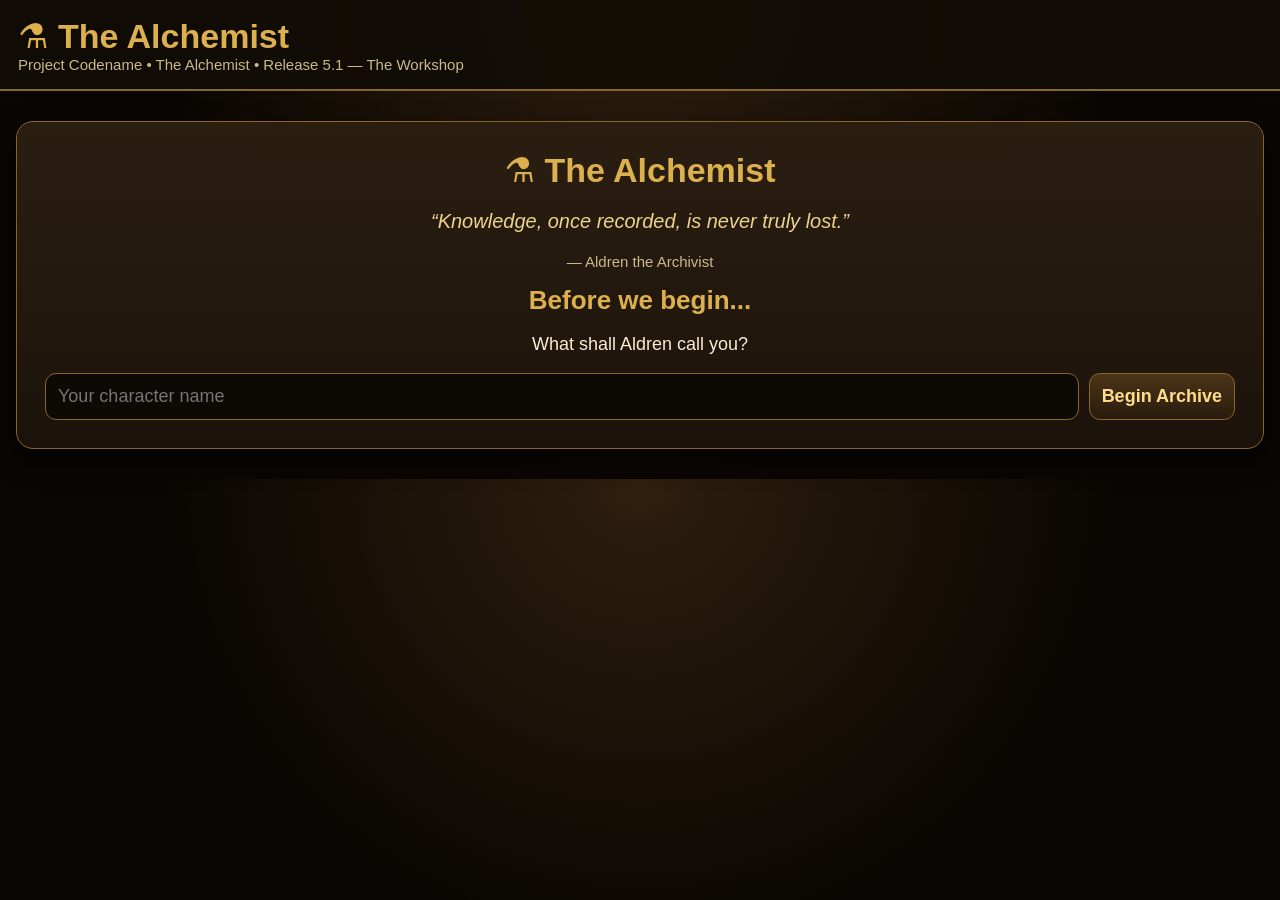
==== commit 9b7511ae: "Update index.html" ====
--- a/index.html
+++ b/index.html
@@ -2,7 +2,7 @@
 <html lang="en">
 <head>
 <meta charset="utf-8"><meta name="viewport" content="width=device-width,initial-scale=1">
-<title>The Alchemist 5.0</title>
+<title>Project Codename - The Alchemist 5.1</title>
 <style>
 :root{--bg:#090603;--panel:#1b130b;--panel2:#2b1e11;--gold:#ddb04e;--gold2:#8b642a;--text:#f8ecd2;--muted:#cbb98d;--green:#6fc77a;--yellow:#d7aa47;--red:#bd5d53}
 *{box-sizing:border-box}body{margin:0;background:radial-gradient(circle at top,#2f1f0e 0,#090603 60%);color:var(--text);font-family:Arial,system-ui,sans-serif;font-size:18px}
@@ -29,21 +29,21 @@
 .titlecard{text-align:center;padding:28px}.quote{font-style:italic;color:#edd28d;font-size:20px}
 @media(max-width:700px){body{font-size:16px}h1{font-size:26px}.controls>*{width:100%}.controls input{min-width:0}.row{align-items:flex-start;flex-direction:column}}
 </style></head>
-<body><header><h1>⚗️ The Alchemist</h1><div class="small">Release 5.0 — Foundations • Aldren the Archivist</div></header>
+<body><header><h1>⚗️ The Alchemist</h1><div class="small">Project Codename • The Alchemist • Release 5.1 — The Workshop</div></header>
 <div class="wrap">
 <div id="setup" class="card titlecard" style="display:none">
 <h1>⚗️ The Alchemist</h1><p class="quote">“Knowledge, once recorded, is never truly lost.”</p><p class="small">— Aldren the Archivist</p>
 <h2>Before we begin...</h2><p>What shall Aldren call you?</p><div class="controls" style="justify-content:center"><input id="profileName" placeholder="Your character name"><button onclick="createFirstProfile()">Begin Archive</button></div>
 </div>
 <div id="app" style="display:none">
-<div class="card advisor"><h2 id="welcomeLine">Welcome back.</h2><div id="greetingBox" class="recipe"></div><div class="small">Foundations archive active • local save system • profile-safe data</div><div class="small" id="lastSaved"></div></div>
-<div class="topgrid"><div class="card"><div class="small">Traits Recorded</div><div id="traitStat" class="stat">0/0</div></div><div class="card"><div class="small">Reagents Complete</div><div id="ingStat" class="stat">0/0</div></div><div class="card"><div class="small">Satchel Count</div><div id="ownedStat" class="stat">0</div></div><div class="card"><div class="small">Useful Experiments</div><div id="craftStat" class="stat">0</div></div></div>
+<div class="card advisor"><h2 id="welcomeLine">Welcome back.</h2><div id="greetingBox" class="recipe"></div><div id="aldrenInventoryAlert" class="notice" style="display:none"></div></div>
+<div class="topgrid"><div class="card"><div class="small">Traits Recorded</div><div id="traitStat" class="stat">0/0</div></div><div class="card"><div class="small">Reagents Complete</div><div id="ingStat" class="stat">0/0</div></div><div class="card"><div class="small">Reagents Owned</div><div id="ownedStat" class="stat">0</div></div><div class="card"><div class="small">Useful Experiments</div><div id="craftStat" class="stat">0</div></div></div>
 <div class="card"><div class="row"><b>Archive Progress</b><b id="pct">0%</b></div><div class="bar"><div id="fill" class="fill"></div></div><div id="remainingText" class="small" style="margin-top:8px"></div></div>
-<div class="tabs"><button class="tab active" onclick="showTab('advisor',this)">Aldren</button><button class="tab" onclick="showTab('plan',this)">Completion Plan</button><button class="tab" onclick="showTab('ingredients',this)">Satchel</button><button class="tab" onclick="showTab('builder',this)">Potion Builder</button><button class="tab" onclick="showTab('session',this)">Session</button><button class="tab" onclick="showTab('verification',this)">Verification</button><button class="tab" onclick="showTab('settings',this)">Settings</button><button class="tab" onclick="showTab('saves',this)">Saves</button></div>
+<div class="tabs"><button class="tab active" onclick="showTab('advisor',this)">Aldren</button><button class="tab" onclick="showTab('plan',this)">Completion Plan</button><button class="tab" onclick="showTab('ingredients',this)">Reagents</button><button class="tab" onclick="showTab('builder',this)">Laboratory</button><button class="tab" onclick="showTab('session',this)">Session</button><button class="tab" onclick="showTab('verification',this)">Verification</button><button class="tab" onclick="showTab('settings',this)">Settings</button><button class="tab" onclick="showTab('saves',this)">Saves</button></div>
 <section id="advisor" class="panel active"><div class="card advisor"><h2>Aldren's Recommendation</h2><div id="advisorText" class="recipe"></div><div class="controls" style="margin-top:12px"><button class="good" onclick="markBest()">Crafted it — record discovery</button><button class="secondary" onclick="undoLast()">Undo Last Craft</button><button class="secondary" onclick="inventoryOnly=!inventoryOnly;render()">Inventory-only: <span id="invMode">OFF</span></button><button class="secondary" onclick="togglePlayMode()">Game Mode</button></div></div><div class="card"><h2>Next 5 Experiments</h2><div id="nextFive"></div></div></section>
 <section id="plan" class="panel"><div class="card"><h2>Completion Plan</h2><p class="small">Aldren calculates a practical path from your current archive.</p><div class="controls"><button onclick="buildPlan()">Calculate Plan</button><button class="secondary" onclick="inventoryOnly=!inventoryOnly;buildPlan();render()">Inventory-only: <span id="invMode2">OFF</span></button></div><div id="planSummary" class="notice">Click Calculate Plan.</div><div id="planList"></div></div></section>
 <section id="ingredients" class="panel"><div class="card"><div class="controls"><input id="search" placeholder="Search reagent or trait..." oninput="render()"><select id="filter" onchange="render()"><option value="all">Show all</option><option value="favorites">Favorites only</option><option value="incomplete">Only incomplete</option><option value="complete">Only complete</option><option value="owned">Only reagents I own</option></select><button onclick="markOwnedFirstTrait()">Mark first trait for owned</button></div></div><div id="list" class="grid"></div></section>
-<section id="builder" class="panel"><div class="card"><h2>Potion / Poison Builder</h2><p class="small">Pick one or more effects. Aldren lists mixtures that share all selected effects.</p><div id="effects" class="effectList"></div></div><div class="card"><h2>Matching Mixtures</h2><div id="recipes"></div></div></section>
+<section id="builder" class="panel"><div class="card"><h2>Laboratory</h2><p class="small">Pick one or more effects. Aldren lists mixtures that share all selected effects.</p><div id="effects" class="effectList"></div></div><div class="card"><h2>Matching Recipes</h2><div id="recipes"></div></div></section>
 <section id="session" class="panel"><div class="card"><h2>Today's Session</h2><div class="topgrid"><div><div class="small">Crafts Recorded</div><div id="sessionCrafts" class="stat">0</div></div><div><div class="small">Traits Learned</div><div id="sessionTraits" class="stat">0</div></div><div><div class="small">Reagents Completed</div><div id="sessionComplete" class="stat">0</div></div></div><div class="controls" style="margin-top:14px"><button class="danger" onclick="resetSession()">Reset Session Stats</button></div></div><div class="card"><h2>Achievements</h2><div id="achievements"></div></div></section>
 
 
@@ -54,7 +54,7 @@
     <div class="topgrid">
       <div><div class="small">Reagents in Archive</div><div id="verifyReagents" class="stat">0</div></div>
       <div><div class="small">Trait Entries</div><div id="verifyTraits" class="stat">0</div></div>
-      <div><div class="small">Status</div><div class="stat">V5.0</div></div>
+      <div><div class="small">Status</div><div class="stat">5.1</div></div>
     </div>
     <div class="notice">
       Aldren's note: if you find a trait name or order that does not match ESO, record the reagent name and the correct 1-4 order. We will patch it in the next release.
@@ -102,13 +102,13 @@
   </div>
 </section>
 
-<section id="saves" class="panel"><div class="card"><h2>Archive Tools</h2><div class="controls"><button onclick="exportSave()">Export Archive</button><button onclick="importSave()">Import Archive</button><button class="danger" onclick="resetAll()">Reset Everything</button></div><p class="small">Progress saves automatically in this browser.</p><div class="notice"><b>Release 5.0 — Foundations</b><br>Stable archive naming, profile-safe saves, dedicated data verification page, Aldren wording, and verified trait corrections carried forward.</div></div></section>
+<section id="saves" class="panel"><div class="card"><h2>Archive Tools</h2><div class="controls"><button onclick="exportSave()">Export Archive</button><button onclick="importSave()">Import Archive</button><button class="danger" onclick="resetAll()">Reset Everything</button></div><p class="small">Progress saves automatically in this browser.</p><div class="notice"><b>Release 5.1 — The Workshop</b><br>Project Codename umbrella added, Reagents and Laboratory renamed, dashboard cleaned, and low reserve warnings moved to Aldren.</div></div></section>
 </div></div>
 <script>
 const R={"Beetle Scuttle":["Breach","Increase Armor","Protection","Vitality"],"Blessed Thistle":["Restore Stamina","Increase Weapon Power","Ravage Health","Speed"],"Blue Entoloma":["Ravage Magicka","Cowardice","Restore Health","Invisible"],"Bugloss":["Increase Spell Resist","Restore Health","Cowardice","Restore Magicka"],"Butterfly Wing":["Restore Health","Uncertainty","Lingering Health","Vitality"],"Chaurus Egg":["Timidity","Ravage Magicka","Restore Stamina","Detection"],"Clam Gall":["Increase Spell Resist","Hindrance","Vulnerability","Defile"],"Columbine":["Restore Health","Restore Magicka","Restore Stamina","Unstoppable"],"Corn Flower":["Restore Magicka","Increase Spell Power","Ravage Health","Detection"],"Crimson Nirnroot":["Timidity","Critical","Gradual Ravage Health","Restore Health"],"Dragon's Bile":["Heroism","Vulnerability","Invisible","Vitality"],"Dragon's Blood":["Lingering Health","Restore Stamina","Heroism","Defile"],"Dragon Rheum":["Restore Magicka","Heroism","Enervation","Speed"],"Dragonthorn":["Increase Weapon Power","Restore Stamina","Fracture","Critical"],"Emetic Russula":["Ravage Health","Ravage Magicka","Ravage Stamina","Entrapment"],"Fleshfly Larva":["Ravage Stamina","Gradual Ravage Health","Vulnerability","Vitality"],"Imp Stool":["Maim","Ravage Stamina","Increase Armor","Enervation"],"Lady's Smock":["Increase Spell Power","Restore Magicka","Breach","Critical"],"Luminous Russula":["Ravage Stamina","Maim","Restore Health","Hindrance"],"Mountain Flower":["Increase Armor","Restore Health","Maim","Restore Stamina"],"Mudcrab Chitin":["Increase Spell Resist","Protection","Increase Armor","Defile"],"Namira's Rot":["Critical","Speed","Invisible","Unstoppable"],"Nightshade":["Ravage Health","Gradual Ravage Health","Protection","Defile"],"Nirnroot":["Ravage Health","Uncertainty","Enervation","Invisible"],"Powdered Mother of Pearl":["Lingering Health","Speed","Vitality","Protection"],"Scrib Jelly":["Ravage Magicka","Vulnerability","Speed","Lingering Health"],"Spider Egg":["Hindrance","Invisible","Lingering Health","Defile"],"Stinkhorn":["Fracture","Ravage Health","Increase Weapon Power","Ravage Stamina"],"Torchbug Thorax":["Fracture","Enervation","Detection","Vitality"],"Vile Coagulant":["Timidity","Ravage Health","Restore Magicka","Protection"],"Violet Coprinus":["Breach","Ravage Health","Increase Spell Power","Ravage Magicka"],"Water Hyacinth":["Restore Health","Critical","Weapon Critical","Entrapment"],"White Cap":["Cowardice","Ravage Magicka","Increase Spell Resist","Detection"],"Wormwood":["Critical","Hindrance","Detection","Unstoppable"]};
 const SAVE_KEY="TheAlchemistArchive_v1";let archive=loadArchive(),inventoryOnly=false,best=null,selectedEffects=[],history=JSON.parse(localStorage.TheAlchemistHistory_v1||"[]");
 function newProfile(name){let d={};for(const r in R)d[r]={learned:[false,false,false,false],qty:0,fav:false,reserve:20};return{id:"p_"+Date.now(),name:name||"Adventurer",created:new Date().toISOString(),lastOpen:new Date().toISOString(),data:d,session:{crafts:0,traits:0,complete:0},settings:{greeting:"normal"}}}
-function loadArchive(){try{let a=JSON.parse(localStorage.getItem(SAVE_KEY));if(a&&a.profiles&&a.profiles.length)return a}catch(e){}return{version:"5.0",activeProfile:null,profiles:[],created:new Date().toISOString(),lastSaved:null}}
+function loadArchive(){try{let a=JSON.parse(localStorage.getItem(SAVE_KEY));if(a&&a.profiles&&a.profiles.length)return a}catch(e){}return{version:"5.1",activeProfile:null,profiles:[],created:new Date().toISOString(),lastSaved:null}}
 function profile(){return archive.profiles.find(p=>p.id===archive.activeProfile)}function data(){return profile().data}function session(){return profile().session}
 function save(){archive.lastSaved=new Date().toISOString();let p=profile();if(p)p.lastOpen=new Date().toISOString();localStorage.setItem(SAVE_KEY,JSON.stringify(archive));render()}
 function createFirstProfile(){let name=(profileName.value||"Adventurer").trim();let p=newProfile(name);archive.profiles.push(p);archive.activeProfile=p.id;save()}
@@ -167,14 +167,35 @@
  else if(hour<18)o.push(`Good afternoon, ${name}. Aldren has prepared your report.`);
  else o.push(`Good evening, ${name}. The workshop lanterns are lit.`);
  o.push(`Good to see you, ${name}. Aldren the Archivist has prepared your report.`);
- o.push(`The workshop is ready, ${name}. Let us see what the archives require today.`);
+ o.push(`The workshop is ready. Let us see what the archives require today.`);
  o.push(`Welcome back, ${name}. Your records have been preserved.`);
  return o[Math.floor(Math.random()*o.length)]
 }
 function buildPlan(){let state=cloneState(data()),steps=[],safety=0;while(safety++<80){let r=ranked(state,inventoryOnly)[0];if(!r)break;steps.push(r);applyCraftToState(state,r)}planSummary.innerHTML=steps.length?`Plan found: <b>${steps.length}</b> experiments. Estimated new traits: <b>${steps.reduce((a,s)=>a+s.disc.length,0)}</b>.`:"No useful plan found. Try turning inventory-only OFF.";planList.innerHTML=steps.slice(0,30).map((s,i)=>`<div class=planStep><b>Experiment #${i+1}</b><br>${s.c.join(" + ")}<br><span class=small>${s.disc.length} discoveries: ${s.disc.map(d=>d[1]).join(", ")}</span></div>`).join("")}
 function showTab(id,btn){document.querySelectorAll('.panel').forEach(p=>p.classList.remove('active'));document.getElementById(id).classList.add('active');document.querySelectorAll('.tab').forEach(t=>t.classList.remove('active'));btn.classList.add('active');renderBuilder()}
-function render(){if(!ensureReady())return;renderProfiles();let d=data(),allKnown=0,complete=0,owned=0,total=Object.keys(R).length*4,low=0;for(const r in R){let k=d[r].learned.filter(Boolean).length;allKnown+=k;if(k==4)complete++;owned+=Number(d[r].qty||0);if(Number(d[r].qty||0)>0&&Number(d[r].qty||0)<Number(d[r].reserve||20))low++}let pc=Math.round(allKnown/total*100),ranks=ranked();best=ranks[0]||null;traitStat.textContent=allKnown+"/"+total;ingStat.textContent=complete+"/"+Object.keys(R).length;ownedStat.textContent=owned;craftStat.textContent=ranks.length;pct.textContent=pc+"%";fill.style.width=pc+"%";remainingText.textContent=(total-allKnown)+" traits remain undocumented.";invMode.textContent=inventoryOnly?"ON":"OFF";if(document.getElementById("invMode2"))invMode2.textContent=inventoryOnly?"ON":"OFF";let p=profile();welcomeLine.textContent="Welcome back, "+p.name+".";greetingBox.textContent=chooseGreeting(p.name,allKnown,total,low);lastSaved.textContent=archive.lastSaved?"Archive updated: "+new Date(archive.lastSaved).toLocaleString():"";advisorText.innerHTML=best?`Your most useful experiment can reveal <mark>${best.disc.length}</mark> new traits.<br><br><b>${best.c.join(" + ")}</b><br><br><span class=small>Shared effects: ${best.sh.join(", ")}</span><br>${best.disc.map(d=>`<span class=pill>${d[0]}: ${d[1]}</span>`).join("")}`:"No useful experiment found.";nextFive.innerHTML=ranks.slice(0,5).map((x,i)=>`<div class=pill><b>#${i+1}</b> ${x.c.join(" + ")} — ${x.disc.length} discoveries</div>`).join("")||"No suggestions found.";renderIngredients();renderBuilder();renderSession(allKnown,complete,total);renderVerification()}
-function renderIngredients(){let d=data(),q=(document.getElementById("search")?.value||"").toLowerCase(),f=(document.getElementById("filter")?.value||"all"),html="";for(const r of Object.keys(R).sort((a,b)=>(d[b].fav-d[a].fav)||a.localeCompare(b))){let k=d[r].learned.filter(Boolean).length,hay=(r+" "+R[r].join(" ")).toLowerCase();if(q&&!hay.includes(q))continue;if(f=="favorites"&&!d[r].fav)continue;if(f=="complete"&&k<4)continue;if(f=="incomplete"&&k==4)continue;if(f=="owned"&&Number(d[r].qty||0)<1)continue;let cls=k==4?"done":k>0?"partial":"none";if(d[r].fav)cls+=" fav";let low=(Number(d[r].qty||0)>0&&Number(d[r].qty||0)<Number(d[r].reserve||20));html+=`<div class="card ${cls}"><div class=row><h3>${d[r].fav?"⭐ ":""}${r}</h3><span class=badge>${k}/4</span></div><div class=row><span class=small>Satchel</span><input class=qty type=number min=0 value="${d[r].qty||0}" onchange="data()['${esc(r)}'].qty=this.value;save()"></div><div class=qtyBtns><button onclick="setQty('${esc(r)}',100)">+100</button><button onclick="setQty('${esc(r)}',10)">+10</button><button onclick="setQty('${esc(r)}',1)">+1</button><button onclick="setQty('${esc(r)}',-1)">-1</button><button onclick="setQty('${esc(r)}',-10)">-10</button><button onclick="setQty('${esc(r)}',-100)">-100</button><button onclick="data()['${esc(r)}'].fav=!data()['${esc(r)}'].fav;save()">⭐</button></div><div class=row><span class=small>Reserve</span><input class=qty type=number min=0 value="${d[r].reserve||20}" onchange="data()['${esc(r)}'].reserve=this.value;save()"></div>${low?`<div class=notice>Reserve low: ${d[r].qty}/${d[r].reserve||20}</div>`:""}`;R[r].forEach((t,i)=>html+=`<label class=trait><input type=checkbox ${d[r].learned[i]?"checked":""} onchange="data()['${esc(r)}'].learned[${i}]=this.checked;save()"> ${t}</label>`);html+="</div>"}if(document.getElementById("list"))list.innerHTML=html}
+function render(){if(!ensureReady())return;renderProfiles();let d=data(),allKnown=0,complete=0,owned=0,total=Object.keys(R).length*4,low=0;for(const r in R){let k=d[r].learned.filter(Boolean).length;allKnown+=k;if(k==4)complete++;owned+=Number(d[r].qty||0);if(Number(d[r].qty||0)>0&&Number(d[r].qty||0)<Number(d[r].reserve||20))low++}let pc=Math.round(allKnown/total*100),ranks=ranked();best=ranks[0]||null;traitStat.textContent=allKnown+"/"+total;ingStat.textContent=complete+"/"+Object.keys(R).length;ownedStat.textContent=owned;craftStat.textContent=ranks.length;pct.textContent=pc+"%";fill.style.width=pc+"%";remainingText.textContent=(total-allKnown)+" traits remain undocumented.";invMode.textContent=inventoryOnly?"ON":"OFF";if(document.getElementById("invMode2"))invMode2.textContent=inventoryOnly?"ON":"OFF";let p=profile();welcomeLine.textContent="Welcome back, "+p.name+".";greetingBox.textContent=chooseGreeting(p.name,allKnown,total,low);if(document.getElementById("lastSaved"))lastSaved.textContent=archive.lastSaved?"Archive updated: "+new Date(archive.lastSaved).toLocaleString():"";advisorText.innerHTML=best?`Your most useful experiment can reveal <mark>${best.disc.length}</mark> new traits.<br><br><b>${best.c.join(" + ")}</b><br><br><span class=small>Shared effects: ${best.sh.join(", ")}</span><br>${best.disc.map(d=>`<span class=pill>${d[0]}: ${d[1]}</span>`).join("")}`:"No useful experiment found.";nextFive.innerHTML=ranks.slice(0,5).map((x,i)=>`<div class=pill><b>#${i+1}</b> ${x.c.join(" + ")} — ${x.disc.length} discoveries</div>`).join("")||"No suggestions found.";renderInventoryAlert();renderIngredients();renderBuilder();renderSession(allKnown,complete,total);renderVerification()}
+
+function renderInventoryAlert(){
+ let box=document.getElementById("aldrenInventoryAlert");
+ if(!box)return;
+ let d=data(), lows=[];
+ for(const r in R){
+  let qty=Number(d[r].qty||0), reserve=Number(d[r].reserve||20);
+  if(qty>0 && qty<reserve)lows.push({name:r,qty,reserve,fav:d[r].fav});
+ }
+ if(!lows.length){
+  box.style.display="none";
+  box.innerHTML="";
+  return;
+ }
+ lows.sort((a,b)=>(b.fav-a.fav)||(a.qty-a.reserve)-(b.qty-b.reserve)||a.name.localeCompare(b.name));
+ box.style.display="block";
+ let shown=lows.slice(0,6);
+ box.innerHTML=`<b>Aldren's Inventory Note</b><br>${lows.length} reagent reserve${lows.length>1?"s have":" has"} fallen below your preferred limit.<br>`+
+ shown.map(x=>`<span class=pill>${x.fav?"⭐ ":""}${x.name}: ${x.qty}/${x.reserve}</span>`).join("")+
+ (lows.length>6?`<br><span class=small>${lows.length-6} more below reserve.</span>`:"");
+}
+function renderIngredients(){let d=data(),q=(document.getElementById("search")?.value||"").toLowerCase(),f=(document.getElementById("filter")?.value||"all"),html="";for(const r of Object.keys(R).sort((a,b)=>(d[b].fav-d[a].fav)||a.localeCompare(b))){let k=d[r].learned.filter(Boolean).length,hay=(r+" "+R[r].join(" ")).toLowerCase();if(q&&!hay.includes(q))continue;if(f=="favorites"&&!d[r].fav)continue;if(f=="complete"&&k<4)continue;if(f=="incomplete"&&k==4)continue;if(f=="owned"&&Number(d[r].qty||0)<1)continue;let cls=k==4?"done":k>0?"partial":"none";if(d[r].fav)cls+=" fav";let low=(Number(d[r].qty||0)>0&&Number(d[r].qty||0)<Number(d[r].reserve||20));html+=`<div class="card ${cls}"><div class=row><h3>${d[r].fav?"⭐ ":""}${r}</h3><span class=badge>${k}/4</span></div><div class=row><span class=small>Owned</span><input class=qty type=number min=0 value="${d[r].qty||0}" onchange="data()['${esc(r)}'].qty=this.value;save()"></div><div class=qtyBtns><button onclick="setQty('${esc(r)}',100)">+100</button><button onclick="setQty('${esc(r)}',10)">+10</button><button onclick="setQty('${esc(r)}',1)">+1</button><button onclick="setQty('${esc(r)}',-1)">-1</button><button onclick="setQty('${esc(r)}',-10)">-10</button><button onclick="setQty('${esc(r)}',-100)">-100</button><button onclick="data()['${esc(r)}'].fav=!data()['${esc(r)}'].fav;save()">⭐</button></div><div class=row><span class=small>Reserve</span><input class=qty type=number min=0 value="${d[r].reserve||20}" onchange="data()['${esc(r)}'].reserve=this.value;save()"></div>`;R[r].forEach((t,i)=>html+=`<label class=trait><input type=checkbox ${d[r].learned[i]?"checked":""} onchange="data()['${esc(r)}'].learned[${i}]=this.checked;save()"> ${t}</label>`);html+="</div>"}if(document.getElementById("list"))list.innerHTML=html}
 function renderBuilder(){let allEffects=[...new Set(Object.values(R).flat())].sort(),effectsEl=document.getElementById("effects");if(!effectsEl)return;effectsEl.innerHTML=allEffects.map(e=>`<label class=effectItem><input type=checkbox ${selectedEffects.includes(e)?"checked":""} onchange="toggleEffect('${esc(e)}')"> ${e}</label>`).join("");let matches=ALL.filter(c=>{let sh=common(c);return selectedEffects.length&&selectedEffects.every(e=>sh.includes(e))}).slice(0,80);recipes.innerHTML=selectedEffects.length?matches.map(c=>`<div class=pill>${c.join(" + ")}</div>`).join("")||"Aldren found no matching mixture. Try fewer effects.":"Pick an effect above."}
 function renderSession(allKnown,complete,total){let s=session();sessionCrafts.textContent=s.crafts;sessionTraits.textContent=s.traits;sessionComplete.textContent=s.complete;let p=Math.round(allKnown/total*100),ach=[];if(allKnown>0)ach.push("🏆 First Discovery");if(p>=25)ach.push("🏆 25% Archivist");if(p>=50)ach.push("🏆 50% Archivist");if(p>=75)ach.push("🏆 75% Archivist");if(p>=100)ach.push("🏆 Archives Complete");achievements.innerHTML=ach.map(a=>`<span class=pill>${a}</span>`).join("")||"No achievements yet."}
 
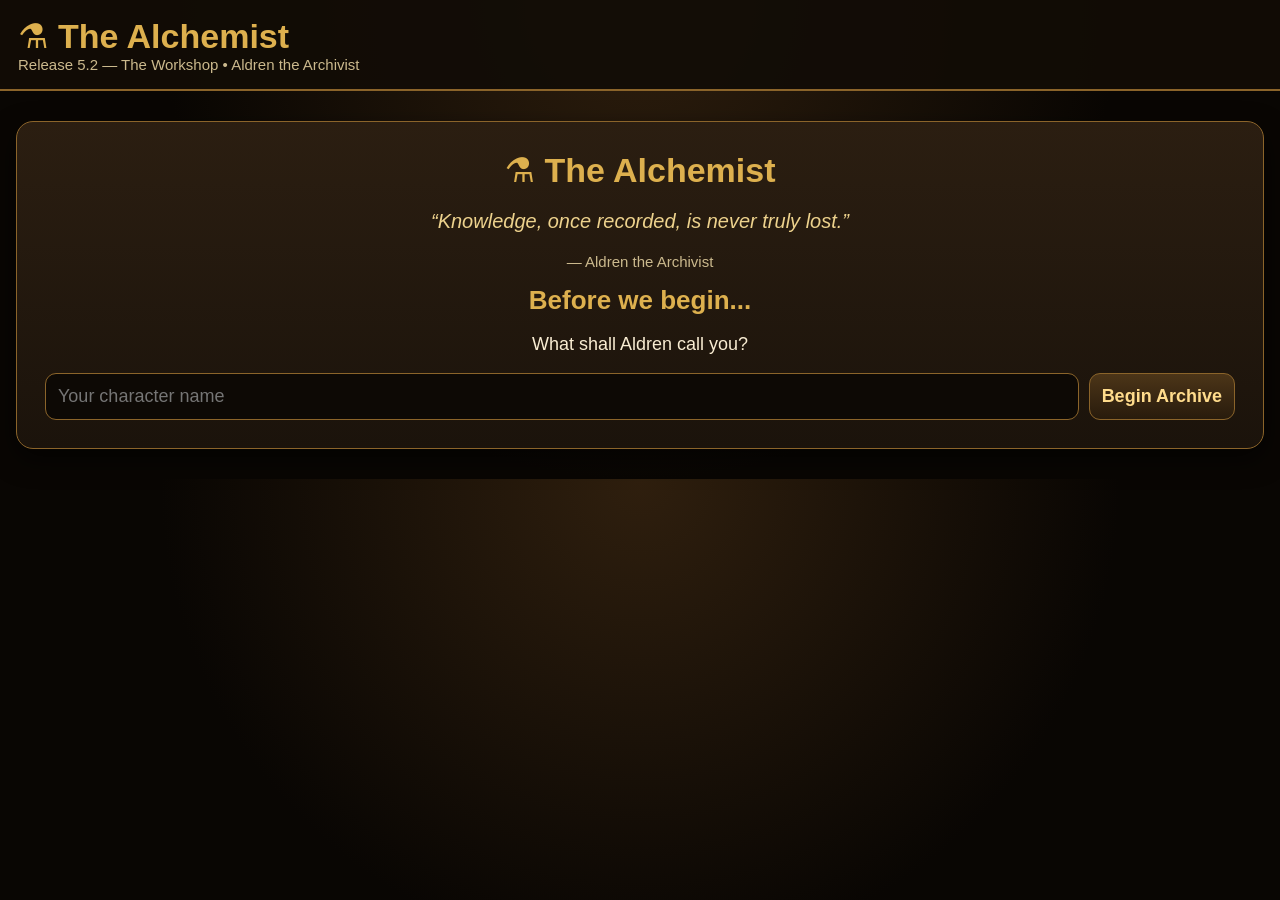
==== commit b0930741: "Update project title and version to 5.2" ====
--- a/index.html
+++ b/index.html
@@ -2,7 +2,7 @@
 <html lang="en">
 <head>
 <meta charset="utf-8"><meta name="viewport" content="width=device-width,initial-scale=1">
-<title>Project Codename - The Alchemist 5.1</title>
+<title>The Alchemist 5.2</title>
 <style>
 :root{--bg:#090603;--panel:#1b130b;--panel2:#2b1e11;--gold:#ddb04e;--gold2:#8b642a;--text:#f8ecd2;--muted:#cbb98d;--green:#6fc77a;--yellow:#d7aa47;--red:#bd5d53}
 *{box-sizing:border-box}body{margin:0;background:radial-gradient(circle at top,#2f1f0e 0,#090603 60%);color:var(--text);font-family:Arial,system-ui,sans-serif;font-size:18px}
@@ -29,18 +29,23 @@
 .titlecard{text-align:center;padding:28px}.quote{font-style:italic;color:#edd28d;font-size:20px}
 @media(max-width:700px){body{font-size:16px}h1{font-size:26px}.controls>*{width:100%}.controls input{min-width:0}.row{align-items:flex-start;flex-direction:column}}
 </style></head>
-<body><header><h1>⚗️ The Alchemist</h1><div class="small">Project Codename • The Alchemist • Release 5.1 — The Workshop</div></header>
+<body><header><h1>⚗️ The Alchemist</h1><div class="small">Release 5.2 — The Workshop • Aldren the Archivist</div></header>
 <div class="wrap">
 <div id="setup" class="card titlecard" style="display:none">
 <h1>⚗️ The Alchemist</h1><p class="quote">“Knowledge, once recorded, is never truly lost.”</p><p class="small">— Aldren the Archivist</p>
 <h2>Before we begin...</h2><p>What shall Aldren call you?</p><div class="controls" style="justify-content:center"><input id="profileName" placeholder="Your character name"><button onclick="createFirstProfile()">Begin Archive</button></div>
 </div>
 <div id="app" style="display:none">
-<div class="card advisor"><h2 id="welcomeLine">Welcome back.</h2><div id="greetingBox" class="recipe"></div><div id="aldrenInventoryAlert" class="notice" style="display:none"></div></div>
+<div class="card advisor"><h2 id="welcomeLine">Welcome back.</h2><div id="greetingBox" class="recipe"></div></div>
 <div class="topgrid"><div class="card"><div class="small">Traits Recorded</div><div id="traitStat" class="stat">0/0</div></div><div class="card"><div class="small">Reagents Complete</div><div id="ingStat" class="stat">0/0</div></div><div class="card"><div class="small">Reagents Owned</div><div id="ownedStat" class="stat">0</div></div><div class="card"><div class="small">Useful Experiments</div><div id="craftStat" class="stat">0</div></div></div>
 <div class="card"><div class="row"><b>Archive Progress</b><b id="pct">0%</b></div><div class="bar"><div id="fill" class="fill"></div></div><div id="remainingText" class="small" style="margin-top:8px"></div></div>
-<div class="tabs"><button class="tab active" onclick="showTab('advisor',this)">Aldren</button><button class="tab" onclick="showTab('plan',this)">Completion Plan</button><button class="tab" onclick="showTab('ingredients',this)">Reagents</button><button class="tab" onclick="showTab('builder',this)">Laboratory</button><button class="tab" onclick="showTab('session',this)">Session</button><button class="tab" onclick="showTab('verification',this)">Verification</button><button class="tab" onclick="showTab('settings',this)">Settings</button><button class="tab" onclick="showTab('saves',this)">Saves</button></div>
-<section id="advisor" class="panel active"><div class="card advisor"><h2>Aldren's Recommendation</h2><div id="advisorText" class="recipe"></div><div class="controls" style="margin-top:12px"><button class="good" onclick="markBest()">Crafted it — record discovery</button><button class="secondary" onclick="undoLast()">Undo Last Craft</button><button class="secondary" onclick="inventoryOnly=!inventoryOnly;render()">Inventory-only: <span id="invMode">OFF</span></button><button class="secondary" onclick="togglePlayMode()">Game Mode</button></div></div><div class="card"><h2>Next 5 Experiments</h2><div id="nextFive"></div></div></section>
+<div class="tabs"><button class="tab active" onclick="showTab('advisor',this)">Aldren</button><button class="tab" onclick="showTab('plan',this)">Completion Plan</button><button class="tab" onclick="showTab('ingredients',this)">Reagents</button><button class="tab" onclick="showTab('builder',this)">Laboratory</button><button class="tab" onclick="showTab('session',this)">Session</button><button class="tab" onclick="showTab('verification',this)">Archive Verification</button><button class="tab" onclick="showTab('settings',this)">Settings</button><button class="tab" onclick="showTab('saves',this)">Saves</button></div>
+<section id="advisor" class="panel active"><div class="card advisor"><h2>Aldren's Recommendation</h2><div id="advisorText" class="recipe"></div><div class="controls" style="margin-top:12px"><button class="good" onclick="markBest()">Crafted it — record discovery</button><button class="secondary" onclick="undoLast()">Undo Last Craft</button><button class="secondary" onclick="inventoryOnly=!inventoryOnly;render()">Inventory-only: <span id="invMode">OFF</span></button><button class="secondary" onclick="togglePlayMode()">Game Mode</button></div></div><div class="card"><h2>Next 5 Experiments</h2><div id="nextFive"></div></div>
+  <div class="card advisor">
+    <h2>Inventory Report</h2>
+    <div id="aldrenInventoryAlert" class="recipe"></div>
+  </div>
+</section>
 <section id="plan" class="panel"><div class="card"><h2>Completion Plan</h2><p class="small">Aldren calculates a practical path from your current archive.</p><div class="controls"><button onclick="buildPlan()">Calculate Plan</button><button class="secondary" onclick="inventoryOnly=!inventoryOnly;buildPlan();render()">Inventory-only: <span id="invMode2">OFF</span></button></div><div id="planSummary" class="notice">Click Calculate Plan.</div><div id="planList"></div></div></section>
 <section id="ingredients" class="panel"><div class="card"><div class="controls"><input id="search" placeholder="Search reagent or trait..." oninput="render()"><select id="filter" onchange="render()"><option value="all">Show all</option><option value="favorites">Favorites only</option><option value="incomplete">Only incomplete</option><option value="complete">Only complete</option><option value="owned">Only reagents I own</option></select><button onclick="markOwnedFirstTrait()">Mark first trait for owned</button></div></div><div id="list" class="grid"></div></section>
 <section id="builder" class="panel"><div class="card"><h2>Laboratory</h2><p class="small">Pick one or more effects. Aldren lists mixtures that share all selected effects.</p><div id="effects" class="effectList"></div></div><div class="card"><h2>Matching Recipes</h2><div id="recipes"></div></div></section>
@@ -49,8 +54,8 @@
 
 <section id="verification" class="panel">
   <div class="card">
-    <h2>Data Verification</h2>
-    <p class="small">This page exists so we can keep the reagent archive accurate as you compare it against ESO in-game tooltips.</p>
+    <h2>Archivist's Ledger</h2>
+    <p class="small">Aldren keeps this ledger so the reagent archive can be checked against ESO's in-game tooltips.</p>
     <div class="topgrid">
       <div><div class="small">Reagents in Archive</div><div id="verifyReagents" class="stat">0</div></div>
       <div><div class="small">Trait Entries</div><div id="verifyTraits" class="stat">0</div></div>
@@ -61,7 +66,7 @@
     </div>
   </div>
   <div class="card">
-    <h2>Verified Corrections Included</h2>
+    <h2>Verified Field Notes</h2>
     <div class="pill">Spider Egg order corrected</div>
     <div class="pill">Water Hyacinth Critical / Weapon Critical corrected</div>
     <div class="pill">Crimson Nirnroot uses Critical</div>
@@ -69,7 +74,7 @@
     <div class="pill">Profile archives separated</div>
   </div>
   <div class="card">
-    <h2>Reagent Archive</h2>
+    <h2>Reagent Ledger</h2>
     <div id="verificationList" class="grid"></div>
   </div>
 </section>
@@ -88,6 +93,14 @@
   </div>
 
   <div class="card">
+    <h2>Rename Current Archive</h2>
+    <div class="controls">
+      <input id="renameProfileName" placeholder="New name for current archive">
+      <button onclick="renameActiveProfile()">Rename Archive</button>
+    </div>
+  </div>
+
+  <div class="card">
     <h2>Create New Archive</h2>
     <div class="controls">
       <input id="newProfileName" placeholder="New character name">
@@ -102,18 +115,18 @@
   </div>
 </section>
 
-<section id="saves" class="panel"><div class="card"><h2>Archive Tools</h2><div class="controls"><button onclick="exportSave()">Export Archive</button><button onclick="importSave()">Import Archive</button><button class="danger" onclick="resetAll()">Reset Everything</button></div><p class="small">Progress saves automatically in this browser.</p><div class="notice"><b>Release 5.1 — The Workshop</b><br>Project Codename umbrella added, Reagents and Laboratory renamed, dashboard cleaned, and low reserve warnings moved to Aldren.</div></div></section>
+<section id="saves" class="panel"><div class="card"><h2>Archive Tools</h2><div class="controls"><button onclick="exportSave()">Export Archive</button><button onclick="importSave()">Import Archive</button><button class="danger" onclick="resetAll()">Reset Everything</button></div><p class="small">Progress saves automatically in this browser.</p><div class="notice"><b>Release 5.2 — The Workshop</b><br>Clean header, Aldren inventory report moved onto the Aldren page, Archive Verification wording polished, and archive rename added.</div></div></section>
 </div></div>
 <script>
 const R={"Beetle Scuttle":["Breach","Increase Armor","Protection","Vitality"],"Blessed Thistle":["Restore Stamina","Increase Weapon Power","Ravage Health","Speed"],"Blue Entoloma":["Ravage Magicka","Cowardice","Restore Health","Invisible"],"Bugloss":["Increase Spell Resist","Restore Health","Cowardice","Restore Magicka"],"Butterfly Wing":["Restore Health","Uncertainty","Lingering Health","Vitality"],"Chaurus Egg":["Timidity","Ravage Magicka","Restore Stamina","Detection"],"Clam Gall":["Increase Spell Resist","Hindrance","Vulnerability","Defile"],"Columbine":["Restore Health","Restore Magicka","Restore Stamina","Unstoppable"],"Corn Flower":["Restore Magicka","Increase Spell Power","Ravage Health","Detection"],"Crimson Nirnroot":["Timidity","Critical","Gradual Ravage Health","Restore Health"],"Dragon's Bile":["Heroism","Vulnerability","Invisible","Vitality"],"Dragon's Blood":["Lingering Health","Restore Stamina","Heroism","Defile"],"Dragon Rheum":["Restore Magicka","Heroism","Enervation","Speed"],"Dragonthorn":["Increase Weapon Power","Restore Stamina","Fracture","Critical"],"Emetic Russula":["Ravage Health","Ravage Magicka","Ravage Stamina","Entrapment"],"Fleshfly Larva":["Ravage Stamina","Gradual Ravage Health","Vulnerability","Vitality"],"Imp Stool":["Maim","Ravage Stamina","Increase Armor","Enervation"],"Lady's Smock":["Increase Spell Power","Restore Magicka","Breach","Critical"],"Luminous Russula":["Ravage Stamina","Maim","Restore Health","Hindrance"],"Mountain Flower":["Increase Armor","Restore Health","Maim","Restore Stamina"],"Mudcrab Chitin":["Increase Spell Resist","Protection","Increase Armor","Defile"],"Namira's Rot":["Critical","Speed","Invisible","Unstoppable"],"Nightshade":["Ravage Health","Gradual Ravage Health","Protection","Defile"],"Nirnroot":["Ravage Health","Uncertainty","Enervation","Invisible"],"Powdered Mother of Pearl":["Lingering Health","Speed","Vitality","Protection"],"Scrib Jelly":["Ravage Magicka","Vulnerability","Speed","Lingering Health"],"Spider Egg":["Hindrance","Invisible","Lingering Health","Defile"],"Stinkhorn":["Fracture","Ravage Health","Increase Weapon Power","Ravage Stamina"],"Torchbug Thorax":["Fracture","Enervation","Detection","Vitality"],"Vile Coagulant":["Timidity","Ravage Health","Restore Magicka","Protection"],"Violet Coprinus":["Breach","Ravage Health","Increase Spell Power","Ravage Magicka"],"Water Hyacinth":["Restore Health","Critical","Weapon Critical","Entrapment"],"White Cap":["Cowardice","Ravage Magicka","Increase Spell Resist","Detection"],"Wormwood":["Critical","Hindrance","Detection","Unstoppable"]};
 const SAVE_KEY="TheAlchemistArchive_v1";let archive=loadArchive(),inventoryOnly=false,best=null,selectedEffects=[],history=JSON.parse(localStorage.TheAlchemistHistory_v1||"[]");
 function newProfile(name){let d={};for(const r in R)d[r]={learned:[false,false,false,false],qty:0,fav:false,reserve:20};return{id:"p_"+Date.now(),name:name||"Adventurer",created:new Date().toISOString(),lastOpen:new Date().toISOString(),data:d,session:{crafts:0,traits:0,complete:0},settings:{greeting:"normal"}}}
-function loadArchive(){try{let a=JSON.parse(localStorage.getItem(SAVE_KEY));if(a&&a.profiles&&a.profiles.length)return a}catch(e){}return{version:"5.1",activeProfile:null,profiles:[],created:new Date().toISOString(),lastSaved:null}}
+function loadArchive(){try{let a=JSON.parse(localStorage.getItem(SAVE_KEY));if(a&&a.profiles&&a.profiles.length)return a}catch(e){}return{version:"5.2",activeProfile:null,profiles:[],created:new Date().toISOString(),lastSaved:null}}
 function profile(){return archive.profiles.find(p=>p.id===archive.activeProfile)}function data(){return profile().data}function session(){return profile().session}
 function save(){archive.lastSaved=new Date().toISOString();let p=profile();if(p)p.lastOpen=new Date().toISOString();localStorage.setItem(SAVE_KEY,JSON.stringify(archive));render()}
 function createFirstProfile(){let name=(profileName.value||"Adventurer").trim();let p=newProfile(name);archive.profiles.push(p);archive.activeProfile=p.id;save()}
 function addProfile(){let name=(document.getElementById("newProfileName").value||"New Character").trim();let p=newProfile(name);archive.profiles.push(p);archive.activeProfile=p.id;document.getElementById("newProfileName").value="";save()}
-function switchProfile(id){archive.activeProfile=id;save()}
+function switchProfile(id){archive.activeProfile=id;save()}function renameActiveProfile(){let p=profile();let box=document.getElementById("renameProfileName");let name=(box.value||"").trim();if(!name){alert("Enter a new archive name first.");return}p.name=name;box.value="";save()}
 function deleteActiveProfile(){if(archive.profiles.length<=1){alert("Aldren must keep at least one archive.");return}let p=profile();if(!confirm("Delete the archive for "+p.name+"?"))return;archive.profiles=archive.profiles.filter(x=>x.id!==p.id);archive.activeProfile=archive.profiles[0].id;save()}
 function renderProfiles(){
  let box=document.getElementById("profileButtons");
@@ -184,16 +197,14 @@
   if(qty>0 && qty<reserve)lows.push({name:r,qty,reserve,fav:d[r].fav});
  }
  if(!lows.length){
-  box.style.display="none";
-  box.innerHTML="";
+  box.innerHTML="Your reagent shelves are well stocked. Nothing has fallen below its preferred reserve.";
   return;
  }
  lows.sort((a,b)=>(b.fav-a.fav)||(a.qty-a.reserve)-(b.qty-b.reserve)||a.name.localeCompare(b.name));
- box.style.display="block";
- let shown=lows.slice(0,6);
- box.innerHTML=`<b>Aldren's Inventory Note</b><br>${lows.length} reagent reserve${lows.length>1?"s have":" has"} fallen below your preferred limit.<br>`+
+ let shown=lows.slice(0,8);
+ box.innerHTML=`I've noticed ${lows.length} reagent reserve${lows.length>1?"s have":" has"} fallen below your preferred limit.<br>`+
  shown.map(x=>`<span class=pill>${x.fav?"⭐ ":""}${x.name}: ${x.qty}/${x.reserve}</span>`).join("")+
- (lows.length>6?`<br><span class=small>${lows.length-6} more below reserve.</span>`:"");
+ (lows.length>8?`<br><span class=small>${lows.length-8} more below reserve.</span>`:"");
 }
 function renderIngredients(){let d=data(),q=(document.getElementById("search")?.value||"").toLowerCase(),f=(document.getElementById("filter")?.value||"all"),html="";for(const r of Object.keys(R).sort((a,b)=>(d[b].fav-d[a].fav)||a.localeCompare(b))){let k=d[r].learned.filter(Boolean).length,hay=(r+" "+R[r].join(" ")).toLowerCase();if(q&&!hay.includes(q))continue;if(f=="favorites"&&!d[r].fav)continue;if(f=="complete"&&k<4)continue;if(f=="incomplete"&&k==4)continue;if(f=="owned"&&Number(d[r].qty||0)<1)continue;let cls=k==4?"done":k>0?"partial":"none";if(d[r].fav)cls+=" fav";let low=(Number(d[r].qty||0)>0&&Number(d[r].qty||0)<Number(d[r].reserve||20));html+=`<div class="card ${cls}"><div class=row><h3>${d[r].fav?"⭐ ":""}${r}</h3><span class=badge>${k}/4</span></div><div class=row><span class=small>Owned</span><input class=qty type=number min=0 value="${d[r].qty||0}" onchange="data()['${esc(r)}'].qty=this.value;save()"></div><div class=qtyBtns><button onclick="setQty('${esc(r)}',100)">+100</button><button onclick="setQty('${esc(r)}',10)">+10</button><button onclick="setQty('${esc(r)}',1)">+1</button><button onclick="setQty('${esc(r)}',-1)">-1</button><button onclick="setQty('${esc(r)}',-10)">-10</button><button onclick="setQty('${esc(r)}',-100)">-100</button><button onclick="data()['${esc(r)}'].fav=!data()['${esc(r)}'].fav;save()">⭐</button></div><div class=row><span class=small>Reserve</span><input class=qty type=number min=0 value="${d[r].reserve||20}" onchange="data()['${esc(r)}'].reserve=this.value;save()"></div>`;R[r].forEach((t,i)=>html+=`<label class=trait><input type=checkbox ${d[r].learned[i]?"checked":""} onchange="data()['${esc(r)}'].learned[${i}]=this.checked;save()"> ${t}</label>`);html+="</div>"}if(document.getElementById("list"))list.innerHTML=html}
 function renderBuilder(){let allEffects=[...new Set(Object.values(R).flat())].sort(),effectsEl=document.getElementById("effects");if(!effectsEl)return;effectsEl.innerHTML=allEffects.map(e=>`<label class=effectItem><input type=checkbox ${selectedEffects.includes(e)?"checked":""} onchange="toggleEffect('${esc(e)}')"> ${e}</label>`).join("");let matches=ALL.filter(c=>{let sh=common(c);return selectedEffects.length&&selectedEffects.every(e=>sh.includes(e))}).slice(0,80);recipes.innerHTML=selectedEffects.length?matches.map(c=>`<div class=pill>${c.join(" + ")}</div>`).join("")||"Aldren found no matching mixture. Try fewer effects.":"Pick an effect above."}
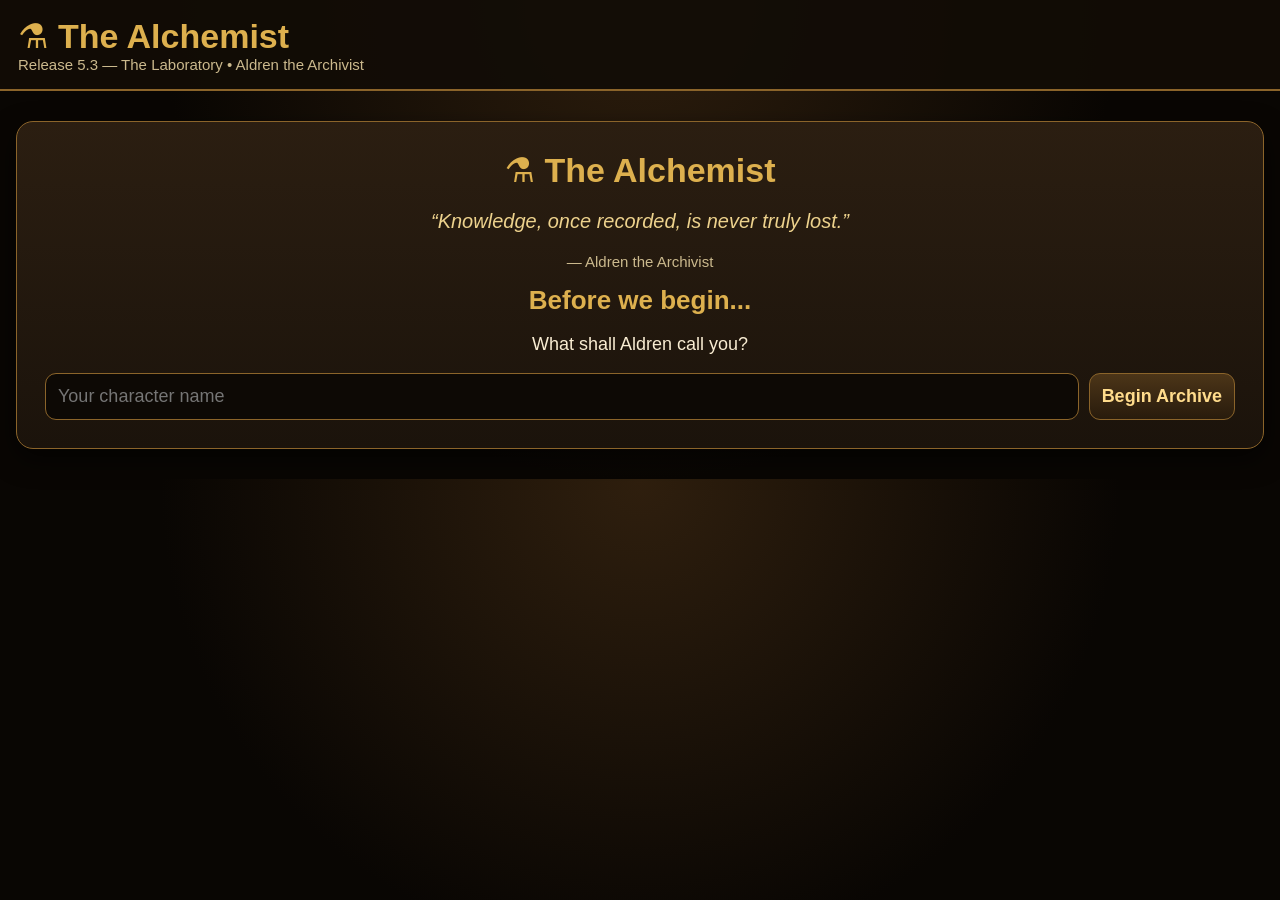
==== commit 420f5a27: "Update index.html" ====
--- a/index.html
+++ b/index.html
@@ -2,7 +2,7 @@
 <html lang="en">
 <head>
 <meta charset="utf-8"><meta name="viewport" content="width=device-width,initial-scale=1">
-<title>The Alchemist 5.2</title>
+<title>The Alchemist 5.3</title>
 <style>
 :root{--bg:#090603;--panel:#1b130b;--panel2:#2b1e11;--gold:#ddb04e;--gold2:#8b642a;--text:#f8ecd2;--muted:#cbb98d;--green:#6fc77a;--yellow:#d7aa47;--red:#bd5d53}
 *{box-sizing:border-box}body{margin:0;background:radial-gradient(circle at top,#2f1f0e 0,#090603 60%);color:var(--text);font-family:Arial,system-ui,sans-serif;font-size:18px}
@@ -22,14 +22,14 @@
 .qty{width:78px;text-align:center}.qtyBtns{display:flex;gap:6px;flex-wrap:wrap;margin-top:8px}.qtyBtns button{padding:8px 10px;font-size:15px}
 .badge{font-size:14px;border-radius:999px;padding:5px 9px;border:1px solid var(--gold2);color:var(--muted)}
 .tabs{display:flex;gap:8px;flex-wrap:wrap;margin:14px 0}.tab.active{outline:2px solid var(--gold);color:#fff}.panel{display:none}.panel.active{display:block}.advisor{border-left:5px solid var(--gold)}
-.effectList{display:grid;grid-template-columns:repeat(auto-fit,minmax(225px,1fr));gap:8px}.effectItem{border:1px solid var(--gold2);border-radius:10px;padding:9px;background:#100b06}
+.effectList{display:grid;grid-template-columns:repeat(auto-fit,minmax(225px,1fr));gap:8px}.effectItem{border:1px solid var(--gold2);border-radius:10px;padding:9px;background:#100b06}.solventGrid{display:grid;grid-template-columns:repeat(auto-fit,minmax(260px,1fr));gap:14px}.recipeLine{display:block;border:1px solid var(--gold2);border-radius:10px;padding:10px;margin:8px 0;background:#100b06}
 .planStep{border:1px solid var(--gold2);border-radius:12px;padding:12px;margin:8px 0;background:#110c07}
 mark{background:#5c4117;color:#ffe7aa;border-radius:4px;padding:1px 5px}.notice{border:1px solid #6e8d4c;background:#14200f;border-radius:12px;padding:12px;margin-top:10px;color:#dfffd2}
 body.playing{font-size:22px}body.playing .card{padding:24px}body.playing button,body.playing input,body.playing select{font-size:22px;padding:15px}body.playing h1{font-size:40px}
 .titlecard{text-align:center;padding:28px}.quote{font-style:italic;color:#edd28d;font-size:20px}
 @media(max-width:700px){body{font-size:16px}h1{font-size:26px}.controls>*{width:100%}.controls input{min-width:0}.row{align-items:flex-start;flex-direction:column}}
 </style></head>
-<body><header><h1>⚗️ The Alchemist</h1><div class="small">Release 5.2 — The Workshop • Aldren the Archivist</div></header>
+<body><header><h1>⚗️ The Alchemist</h1><div class="small">Release 5.3 — The Laboratory • Aldren the Archivist</div></header>
 <div class="wrap">
 <div id="setup" class="card titlecard" style="display:none">
 <h1>⚗️ The Alchemist</h1><p class="quote">“Knowledge, once recorded, is never truly lost.”</p><p class="small">— Aldren the Archivist</p>
@@ -40,14 +40,14 @@
 <div class="topgrid"><div class="card"><div class="small">Traits Recorded</div><div id="traitStat" class="stat">0/0</div></div><div class="card"><div class="small">Reagents Complete</div><div id="ingStat" class="stat">0/0</div></div><div class="card"><div class="small">Reagents Owned</div><div id="ownedStat" class="stat">0</div></div><div class="card"><div class="small">Useful Experiments</div><div id="craftStat" class="stat">0</div></div></div>
 <div class="card"><div class="row"><b>Archive Progress</b><b id="pct">0%</b></div><div class="bar"><div id="fill" class="fill"></div></div><div id="remainingText" class="small" style="margin-top:8px"></div></div>
 <div class="tabs"><button class="tab active" onclick="showTab('advisor',this)">Aldren</button><button class="tab" onclick="showTab('plan',this)">Completion Plan</button><button class="tab" onclick="showTab('ingredients',this)">Reagents</button><button class="tab" onclick="showTab('builder',this)">Laboratory</button><button class="tab" onclick="showTab('session',this)">Session</button><button class="tab" onclick="showTab('verification',this)">Archive Verification</button><button class="tab" onclick="showTab('settings',this)">Settings</button><button class="tab" onclick="showTab('saves',this)">Saves</button></div>
-<section id="advisor" class="panel active"><div class="card advisor"><h2>Aldren's Recommendation</h2><div id="advisorText" class="recipe"></div><div class="controls" style="margin-top:12px"><button class="good" onclick="markBest()">Crafted it — record discovery</button><button class="secondary" onclick="undoLast()">Undo Last Craft</button><button class="secondary" onclick="inventoryOnly=!inventoryOnly;render()">Inventory-only: <span id="invMode">OFF</span></button><button class="secondary" onclick="togglePlayMode()">Game Mode</button></div></div><div class="card"><h2>Next 5 Experiments</h2><div id="nextFive"></div></div>
+<section id="advisor" class="panel active"><div class="card advisor"><h2>Aldren's Recommendation</h2><div id="advisorText" class="recipe"></div><div class="controls" style="margin-top:12px"><button class="good" onclick="markBest()">Crafted it — record discovery</button><button class="secondary" onclick="undoLast()">Undo Last Craft</button><button class="secondary" onclick="inventoryOnly=!inventoryOnly;render()">Craftable-only: <span id="invMode">OFF</span></button><button class="secondary" onclick="togglePlayMode()">Game Mode</button></div></div><div class="card"><h2>Next 5 Experiments</h2><div id="nextFive"></div></div>
   <div class="card advisor">
     <h2>Inventory Report</h2>
     <div id="aldrenInventoryAlert" class="recipe"></div>
   </div>
 </section>
-<section id="plan" class="panel"><div class="card"><h2>Completion Plan</h2><p class="small">Aldren calculates a practical path from your current archive.</p><div class="controls"><button onclick="buildPlan()">Calculate Plan</button><button class="secondary" onclick="inventoryOnly=!inventoryOnly;buildPlan();render()">Inventory-only: <span id="invMode2">OFF</span></button></div><div id="planSummary" class="notice">Click Calculate Plan.</div><div id="planList"></div></div></section>
-<section id="ingredients" class="panel"><div class="card"><div class="controls"><input id="search" placeholder="Search reagent or trait..." oninput="render()"><select id="filter" onchange="render()"><option value="all">Show all</option><option value="favorites">Favorites only</option><option value="incomplete">Only incomplete</option><option value="complete">Only complete</option><option value="owned">Only reagents I own</option></select><button onclick="markOwnedFirstTrait()">Mark first trait for owned</button></div></div><div id="list" class="grid"></div></section>
+<section id="plan" class="panel"><div class="card"><h2>Completion Plan</h2><p class="small">Aldren calculates a practical path from your current archive.</p><div class="controls"><button onclick="buildPlan()">Calculate Plan</button><button class="secondary" onclick="inventoryOnly=!inventoryOnly;buildPlan();render()">Craftable-only: <span id="invMode2">OFF</span></button></div><div id="planSummary" class="notice">Click Calculate Plan.</div><div id="planList"></div></div></section>
+<section id="ingredients" class="panel"><div class="card"><div class="controls"><input id="search" placeholder="Search reagent or trait..." oninput="render()"><select id="filter" onchange="render()"><option value="all">Show all</option><option value="favorites">Favorites only</option><option value="incomplete">Only incomplete</option><option value="complete">Only complete</option><option value="owned">Only reagents I own</option></select><button onclick="markOwnedFirstTrait()">Mark first trait for owned</button></div></div><h2 style="margin-top:18px">Solvents</h2><p class="small">Track potion waters and poison solvents here. The Laboratory uses these counts when checking craftability.</p><div id="solventList" class="solventGrid"></div><h2 style="margin-top:18px">Reagent Ledger</h2><div id="list" class="grid"></div></section>
 <section id="builder" class="panel"><div class="card"><h2>Laboratory</h2><p class="small">Pick one or more effects. Aldren lists mixtures that share all selected effects.</p><div id="effects" class="effectList"></div></div><div class="card"><h2>Matching Recipes</h2><div id="recipes"></div></div></section>
 <section id="session" class="panel"><div class="card"><h2>Today's Session</h2><div class="topgrid"><div><div class="small">Crafts Recorded</div><div id="sessionCrafts" class="stat">0</div></div><div><div class="small">Traits Learned</div><div id="sessionTraits" class="stat">0</div></div><div><div class="small">Reagents Completed</div><div id="sessionComplete" class="stat">0</div></div></div><div class="controls" style="margin-top:14px"><button class="danger" onclick="resetSession()">Reset Session Stats</button></div></div><div class="card"><h2>Achievements</h2><div id="achievements"></div></div></section>
 
@@ -115,13 +115,18 @@
   </div>
 </section>
 
-<section id="saves" class="panel"><div class="card"><h2>Archive Tools</h2><div class="controls"><button onclick="exportSave()">Export Archive</button><button onclick="importSave()">Import Archive</button><button class="danger" onclick="resetAll()">Reset Everything</button></div><p class="small">Progress saves automatically in this browser.</p><div class="notice"><b>Release 5.2 — The Workshop</b><br>Clean header, Aldren inventory report moved onto the Aldren page, Archive Verification wording polished, and archive rename added.</div></div></section>
+<section id="saves" class="panel"><div class="card"><h2>Archive Tools</h2><div class="controls"><button onclick="exportSave()">Export Archive</button><button onclick="importSave()">Import Archive</button><button class="danger" onclick="resetAll()">Reset Everything</button></div><p class="small">Progress saves automatically in this browser.</p><div class="notice"><b>Release 5.3 — The Laboratory</b><br>Added potion waters, poison solvents, solvent inventory tracking, craftable-only Aldren recommendations, and a solvent-aware Laboratory.</div></div></section>
 </div></div>
 <script>
 const R={"Beetle Scuttle":["Breach","Increase Armor","Protection","Vitality"],"Blessed Thistle":["Restore Stamina","Increase Weapon Power","Ravage Health","Speed"],"Blue Entoloma":["Ravage Magicka","Cowardice","Restore Health","Invisible"],"Bugloss":["Increase Spell Resist","Restore Health","Cowardice","Restore Magicka"],"Butterfly Wing":["Restore Health","Uncertainty","Lingering Health","Vitality"],"Chaurus Egg":["Timidity","Ravage Magicka","Restore Stamina","Detection"],"Clam Gall":["Increase Spell Resist","Hindrance","Vulnerability","Defile"],"Columbine":["Restore Health","Restore Magicka","Restore Stamina","Unstoppable"],"Corn Flower":["Restore Magicka","Increase Spell Power","Ravage Health","Detection"],"Crimson Nirnroot":["Timidity","Critical","Gradual Ravage Health","Restore Health"],"Dragon's Bile":["Heroism","Vulnerability","Invisible","Vitality"],"Dragon's Blood":["Lingering Health","Restore Stamina","Heroism","Defile"],"Dragon Rheum":["Restore Magicka","Heroism","Enervation","Speed"],"Dragonthorn":["Increase Weapon Power","Restore Stamina","Fracture","Critical"],"Emetic Russula":["Ravage Health","Ravage Magicka","Ravage Stamina","Entrapment"],"Fleshfly Larva":["Ravage Stamina","Gradual Ravage Health","Vulnerability","Vitality"],"Imp Stool":["Maim","Ravage Stamina","Increase Armor","Enervation"],"Lady's Smock":["Increase Spell Power","Restore Magicka","Breach","Critical"],"Luminous Russula":["Ravage Stamina","Maim","Restore Health","Hindrance"],"Mountain Flower":["Increase Armor","Restore Health","Maim","Restore Stamina"],"Mudcrab Chitin":["Increase Spell Resist","Protection","Increase Armor","Defile"],"Namira's Rot":["Critical","Speed","Invisible","Unstoppable"],"Nightshade":["Ravage Health","Gradual Ravage Health","Protection","Defile"],"Nirnroot":["Ravage Health","Uncertainty","Enervation","Invisible"],"Powdered Mother of Pearl":["Lingering Health","Speed","Vitality","Protection"],"Scrib Jelly":["Ravage Magicka","Vulnerability","Speed","Lingering Health"],"Spider Egg":["Hindrance","Invisible","Lingering Health","Defile"],"Stinkhorn":["Fracture","Ravage Health","Increase Weapon Power","Ravage Stamina"],"Torchbug Thorax":["Fracture","Enervation","Detection","Vitality"],"Vile Coagulant":["Timidity","Ravage Health","Restore Magicka","Protection"],"Violet Coprinus":["Breach","Ravage Health","Increase Spell Power","Ravage Magicka"],"Water Hyacinth":["Restore Health","Critical","Weapon Critical","Entrapment"],"White Cap":["Cowardice","Ravage Magicka","Increase Spell Resist","Detection"],"Wormwood":["Critical","Hindrance","Detection","Unstoppable"]};
+const POTION_WATERS=["Natural Water","Clear Water","Pristine Water","Cleansed Water","Filtered Water","Purified Water","Cloud Mist","Star Dew","Lorkhan's Tears"];
+const POISON_SOLVENTS=["Grease","Ichor","Slime","Gall","Terebinthine","Pitch-Bile","Tarblack","Night-Oil","Alkahest"];
 const SAVE_KEY="TheAlchemistArchive_v1";let archive=loadArchive(),inventoryOnly=false,best=null,selectedEffects=[],history=JSON.parse(localStorage.TheAlchemistHistory_v1||"[]");
-function newProfile(name){let d={};for(const r in R)d[r]={learned:[false,false,false,false],qty:0,fav:false,reserve:20};return{id:"p_"+Date.now(),name:name||"Adventurer",created:new Date().toISOString(),lastOpen:new Date().toISOString(),data:d,session:{crafts:0,traits:0,complete:0},settings:{greeting:"normal"}}}
-function loadArchive(){try{let a=JSON.parse(localStorage.getItem(SAVE_KEY));if(a&&a.profiles&&a.profiles.length)return a}catch(e){}return{version:"5.2",activeProfile:null,profiles:[],created:new Date().toISOString(),lastSaved:null}}
+function initSolvents(){let s={};POTION_WATERS.concat(POISON_SOLVENTS).forEach(x=>s[x]={qty:0,reserve:20});return s}
+function ensureProfileShape(){let p=profile();if(!p)return;if(!p.solvents)p.solvents=initSolvents();POTION_WATERS.concat(POISON_SOLVENTS).forEach(x=>{if(!p.solvents[x])p.solvents[x]={qty:0,reserve:20}});if(!p.favoriteRecipes)p.favoriteRecipes=[]}
+function solventData(){ensureProfileShape();return profile().solvents}
+function newProfile(name){let d={};for(const r in R)d[r]={learned:[false,false,false,false],qty:0,fav:false,reserve:20};return{id:"p_"+Date.now(),name:name||"Adventurer",created:new Date().toISOString(),lastOpen:new Date().toISOString(),data:d,solvents:initSolvents(),favoriteRecipes:[],session:{crafts:0,traits:0,complete:0},settings:{greeting:"normal"}}}
+function loadArchive(){try{let a=JSON.parse(localStorage.getItem(SAVE_KEY));if(a&&a.profiles&&a.profiles.length)return a}catch(e){}return{version:"5.3",activeProfile:null,profiles:[],created:new Date().toISOString(),lastSaved:null}}
 function profile(){return archive.profiles.find(p=>p.id===archive.activeProfile)}function data(){return profile().data}function session(){return profile().session}
 function save(){archive.lastSaved=new Date().toISOString();let p=profile();if(p)p.lastOpen=new Date().toISOString();localStorage.setItem(SAVE_KEY,JSON.stringify(archive));render()}
 function createFirstProfile(){let name=(profileName.value||"Adventurer").trim();let p=newProfile(name);archive.profiles.push(p);archive.activeProfile=p.id;save()}
@@ -184,9 +189,10 @@
  o.push(`Welcome back, ${name}. Your records have been preserved.`);
  return o[Math.floor(Math.random()*o.length)]
 }
+function gatherAdvice(){let theoretical=ALL.map(c=>scoreCombo(c,data(),false)).filter(Boolean).sort((a,b)=>b.score-a.score)[0];if(!theoretical)return "The archives may be complete, or no useful experiment remains.";let missing=theoretical.c.filter(r=>Number(data()[r].qty||0)<1);return `Aldren found no useful discovery you can craft with your current reagents.<br><br><span class=small>To pursue the strongest next experiment, gather:</span><br>${missing.map(x=>`<span class=pill>${x}</span>`).join("")}`;}
 function buildPlan(){let state=cloneState(data()),steps=[],safety=0;while(safety++<80){let r=ranked(state,inventoryOnly)[0];if(!r)break;steps.push(r);applyCraftToState(state,r)}planSummary.innerHTML=steps.length?`Plan found: <b>${steps.length}</b> experiments. Estimated new traits: <b>${steps.reduce((a,s)=>a+s.disc.length,0)}</b>.`:"No useful plan found. Try turning inventory-only OFF.";planList.innerHTML=steps.slice(0,30).map((s,i)=>`<div class=planStep><b>Experiment #${i+1}</b><br>${s.c.join(" + ")}<br><span class=small>${s.disc.length} discoveries: ${s.disc.map(d=>d[1]).join(", ")}</span></div>`).join("")}
 function showTab(id,btn){document.querySelectorAll('.panel').forEach(p=>p.classList.remove('active'));document.getElementById(id).classList.add('active');document.querySelectorAll('.tab').forEach(t=>t.classList.remove('active'));btn.classList.add('active');renderBuilder()}
-function render(){if(!ensureReady())return;renderProfiles();let d=data(),allKnown=0,complete=0,owned=0,total=Object.keys(R).length*4,low=0;for(const r in R){let k=d[r].learned.filter(Boolean).length;allKnown+=k;if(k==4)complete++;owned+=Number(d[r].qty||0);if(Number(d[r].qty||0)>0&&Number(d[r].qty||0)<Number(d[r].reserve||20))low++}let pc=Math.round(allKnown/total*100),ranks=ranked();best=ranks[0]||null;traitStat.textContent=allKnown+"/"+total;ingStat.textContent=complete+"/"+Object.keys(R).length;ownedStat.textContent=owned;craftStat.textContent=ranks.length;pct.textContent=pc+"%";fill.style.width=pc+"%";remainingText.textContent=(total-allKnown)+" traits remain undocumented.";invMode.textContent=inventoryOnly?"ON":"OFF";if(document.getElementById("invMode2"))invMode2.textContent=inventoryOnly?"ON":"OFF";let p=profile();welcomeLine.textContent="Welcome back, "+p.name+".";greetingBox.textContent=chooseGreeting(p.name,allKnown,total,low);if(document.getElementById("lastSaved"))lastSaved.textContent=archive.lastSaved?"Archive updated: "+new Date(archive.lastSaved).toLocaleString():"";advisorText.innerHTML=best?`Your most useful experiment can reveal <mark>${best.disc.length}</mark> new traits.<br><br><b>${best.c.join(" + ")}</b><br><br><span class=small>Shared effects: ${best.sh.join(", ")}</span><br>${best.disc.map(d=>`<span class=pill>${d[0]}: ${d[1]}</span>`).join("")}`:"No useful experiment found.";nextFive.innerHTML=ranks.slice(0,5).map((x,i)=>`<div class=pill><b>#${i+1}</b> ${x.c.join(" + ")} — ${x.disc.length} discoveries</div>`).join("")||"No suggestions found.";renderInventoryAlert();renderIngredients();renderBuilder();renderSession(allKnown,complete,total);renderVerification()}
+function render(){if(!ensureReady())return;ensureProfileShape();renderProfiles();let d=data(),allKnown=0,complete=0,owned=0,total=Object.keys(R).length*4,low=0;for(const r in R){let k=d[r].learned.filter(Boolean).length;allKnown+=k;if(k==4)complete++;owned+=Number(d[r].qty||0);if(Number(d[r].qty||0)>0&&Number(d[r].qty||0)<Number(d[r].reserve||20))low++}let pc=Math.round(allKnown/total*100),ranks=ranked();best=ranks[0]||null;traitStat.textContent=allKnown+"/"+total;ingStat.textContent=complete+"/"+Object.keys(R).length;ownedStat.textContent=owned;craftStat.textContent=ranks.length;pct.textContent=pc+"%";fill.style.width=pc+"%";remainingText.textContent=(total-allKnown)+" traits remain undocumented.";invMode.textContent=inventoryOnly?"ON":"OFF";if(document.getElementById("invMode2"))invMode2.textContent=inventoryOnly?"ON":"OFF";let p=profile();welcomeLine.textContent="Welcome back, "+p.name+".";greetingBox.textContent=chooseGreeting(p.name,allKnown,total,low);if(document.getElementById("lastSaved"))lastSaved.textContent=archive.lastSaved?"Archive updated: "+new Date(archive.lastSaved).toLocaleString():"";advisorText.innerHTML=best?`Your most useful craftable experiment can reveal <mark>${best.disc.length}</mark> new traits.<br><br><b>${best.c.join(" + ")}</b><br><br><span class=small>Why this recipe? It uses reagents you own and reveals the most new traits Aldren can find right now.</span><br><span class=small>Shared effects: ${best.sh.join(", ")}</span><br>${best.disc.map(d=>`<span class=pill>${d[0]}: ${d[1]}</span>`).join("")}`:gatherAdvice();nextFive.innerHTML=ranks.slice(0,5).map((x,i)=>`<div class=pill><b>#${i+1}</b> ${x.c.join(" + ")} — ${x.disc.length} discoveries</div>`).join("")||"No craftable discoveries found.";renderInventoryAlert();renderIngredients();renderSolvents();renderBuilder();renderSession(allKnown,complete,total);renderVerification()}
 
 function renderInventoryAlert(){
  let box=document.getElementById("aldrenInventoryAlert");
@@ -196,6 +202,11 @@
   let qty=Number(d[r].qty||0), reserve=Number(d[r].reserve||20);
   if(qty>0 && qty<reserve)lows.push({name:r,qty,reserve,fav:d[r].fav});
  }
+ let s=solventData();
+ POTION_WATERS.concat(POISON_SOLVENTS).forEach(x=>{
+  let qty=Number(s[x].qty||0), reserve=Number(s[x].reserve||20);
+  if(qty>0 && qty<reserve)lows.push({name:x,qty,reserve,fav:false});
+ });
  if(!lows.length){
   box.innerHTML="Your reagent shelves are well stocked. Nothing has fallen below its preferred reserve.";
   return;
@@ -207,9 +218,41 @@
  (lows.length>8?`<br><span class=small>${lows.length-8} more below reserve.</span>`:"");
 }
 function renderIngredients(){let d=data(),q=(document.getElementById("search")?.value||"").toLowerCase(),f=(document.getElementById("filter")?.value||"all"),html="";for(const r of Object.keys(R).sort((a,b)=>(d[b].fav-d[a].fav)||a.localeCompare(b))){let k=d[r].learned.filter(Boolean).length,hay=(r+" "+R[r].join(" ")).toLowerCase();if(q&&!hay.includes(q))continue;if(f=="favorites"&&!d[r].fav)continue;if(f=="complete"&&k<4)continue;if(f=="incomplete"&&k==4)continue;if(f=="owned"&&Number(d[r].qty||0)<1)continue;let cls=k==4?"done":k>0?"partial":"none";if(d[r].fav)cls+=" fav";let low=(Number(d[r].qty||0)>0&&Number(d[r].qty||0)<Number(d[r].reserve||20));html+=`<div class="card ${cls}"><div class=row><h3>${d[r].fav?"⭐ ":""}${r}</h3><span class=badge>${k}/4</span></div><div class=row><span class=small>Owned</span><input class=qty type=number min=0 value="${d[r].qty||0}" onchange="data()['${esc(r)}'].qty=this.value;save()"></div><div class=qtyBtns><button onclick="setQty('${esc(r)}',100)">+100</button><button onclick="setQty('${esc(r)}',10)">+10</button><button onclick="setQty('${esc(r)}',1)">+1</button><button onclick="setQty('${esc(r)}',-1)">-1</button><button onclick="setQty('${esc(r)}',-10)">-10</button><button onclick="setQty('${esc(r)}',-100)">-100</button><button onclick="data()['${esc(r)}'].fav=!data()['${esc(r)}'].fav;save()">⭐</button></div><div class=row><span class=small>Reserve</span><input class=qty type=number min=0 value="${d[r].reserve||20}" onchange="data()['${esc(r)}'].reserve=this.value;save()"></div>`;R[r].forEach((t,i)=>html+=`<label class=trait><input type=checkbox ${d[r].learned[i]?"checked":""} onchange="data()['${esc(r)}'].learned[${i}]=this.checked;save()"> ${t}</label>`);html+="</div>"}if(document.getElementById("list"))list.innerHTML=html}
-function renderBuilder(){let allEffects=[...new Set(Object.values(R).flat())].sort(),effectsEl=document.getElementById("effects");if(!effectsEl)return;effectsEl.innerHTML=allEffects.map(e=>`<label class=effectItem><input type=checkbox ${selectedEffects.includes(e)?"checked":""} onchange="toggleEffect('${esc(e)}')"> ${e}</label>`).join("");let matches=ALL.filter(c=>{let sh=common(c);return selectedEffects.length&&selectedEffects.every(e=>sh.includes(e))}).slice(0,80);recipes.innerHTML=selectedEffects.length?matches.map(c=>`<div class=pill>${c.join(" + ")}</div>`).join("")||"Aldren found no matching mixture. Try fewer effects.":"Pick an effect above."}
-function renderSession(allKnown,complete,total){let s=session();sessionCrafts.textContent=s.crafts;sessionTraits.textContent=s.traits;sessionComplete.textContent=s.complete;let p=Math.round(allKnown/total*100),ach=[];if(allKnown>0)ach.push("🏆 First Discovery");if(p>=25)ach.push("🏆 25% Archivist");if(p>=50)ach.push("🏆 50% Archivist");if(p>=75)ach.push("🏆 75% Archivist");if(p>=100)ach.push("🏆 Archives Complete");achievements.innerHTML=ach.map(a=>`<span class=pill>${a}</span>`).join("")||"No achievements yet."}
-
+
+function setSolventQty(name,n){let s=solventData();s[name].qty=Math.max(0,Number(s[name].qty||0)+n);save()}
+function renderSolvents(){
+ let box=document.getElementById("solventList");if(!box)return;
+ let s=solventData();
+ function card(name,type){
+  let low=Number(s[name].qty||0)>0&&Number(s[name].qty||0)<Number(s[name].reserve||20);
+  return `<div class="card ${low?'partial':''}"><h3>${type} ${name}</h3><div class=row><span class=small>Owned</span><input class=qty type=number min=0 value="${s[name].qty||0}" onchange="solventData()['${name.replaceAll("'","\\'")}'].qty=this.value;save()"></div><div class=qtyBtns><button onclick="setSolventQty('${name.replaceAll("'","\\'")}',100)">+100</button><button onclick="setSolventQty('${name.replaceAll("'","\\'")}',10)">+10</button><button onclick="setSolventQty('${name.replaceAll("'","\\'")}',1)">+1</button><button onclick="setSolventQty('${name.replaceAll("'","\\'")}',-1)">-1</button><button onclick="setSolventQty('${name.replaceAll("'","\\'")}',-10)">-10</button><button onclick="setSolventQty('${name.replaceAll("'","\\'")}',-100)">-100</button></div><div class=row><span class=small>Reserve</span><input class=qty type=number min=0 value="${s[name].reserve||20}" onchange="solventData()['${name.replaceAll("'","\\'")}'].reserve=this.value;save()"></div></div>`;
+ }
+ box.innerHTML=POTION_WATERS.map(x=>card(x,"🧪")).join("")+POISON_SOLVENTS.map(x=>card(x,"☠️")).join("");
+}
+function canCraftCombo(combo,solvent){
+ let d=data(), s=solventData();
+ return combo.every(r=>Number(d[r].qty||0)>0) && (!solvent || Number(s[solvent]?.qty||0)>0);
+}
+function renderBuilder(){
+ let allEffects=[...new Set(Object.values(R).flat())].sort(),effectsEl=document.getElementById("effects");if(!effectsEl)return;
+ let mode=document.getElementById("labMode")?.value||"potion";
+ let solventSelect=document.getElementById("labSolvent");
+ let solvents=mode==="potion"?POTION_WATERS:POISON_SOLVENTS;
+ if(solventSelect){
+  let current=solventSelect.value;
+  solventSelect.innerHTML=solvents.map(x=>`<option value="${x}">${x}</option>`).join("");
+  if(solvents.includes(current))solventSelect.value=current;
+ }
+ let solvent=solventSelect?.value||solvents[0];
+ effectsEl.innerHTML=allEffects.map(e=>`<label class=effectItem><input type=checkbox ${selectedEffects.includes(e)?"checked":""} onchange="toggleEffect('${esc(e)}')"> ${e}</label>`).join("");
+ let matches=ALL.filter(c=>{let sh=common(c);return selectedEffects.length&&selectedEffects.every(e=>sh.includes(e))});
+ matches.sort((a,b)=>(canCraftCombo(b,solvent)-canCraftCombo(a,solvent))||common(b).length-common(a).length);
+ matches=matches.slice(0,80);
+ recipes.innerHTML=selectedEffects.length?matches.map(c=>{
+   let ok=canCraftCombo(c,solvent);
+   return `<div class=recipeLine>${ok?"✅":"Missing"} ${solvent} + ${c.join(" + ")}<br><span class=small>${ok?"Craftable now":"Add missing solvent or reagents to craft this."}</span></div>`;
+ }).join("")||"Aldren found no matching recipe. Try fewer effects.":"Pick an effect above.";
+}
 function renderVerification(){
  let vr=document.getElementById("verifyReagents"),vt=document.getElementById("verifyTraits"),vl=document.getElementById("verificationList");
  if(!vr||!vt||!vl)return;
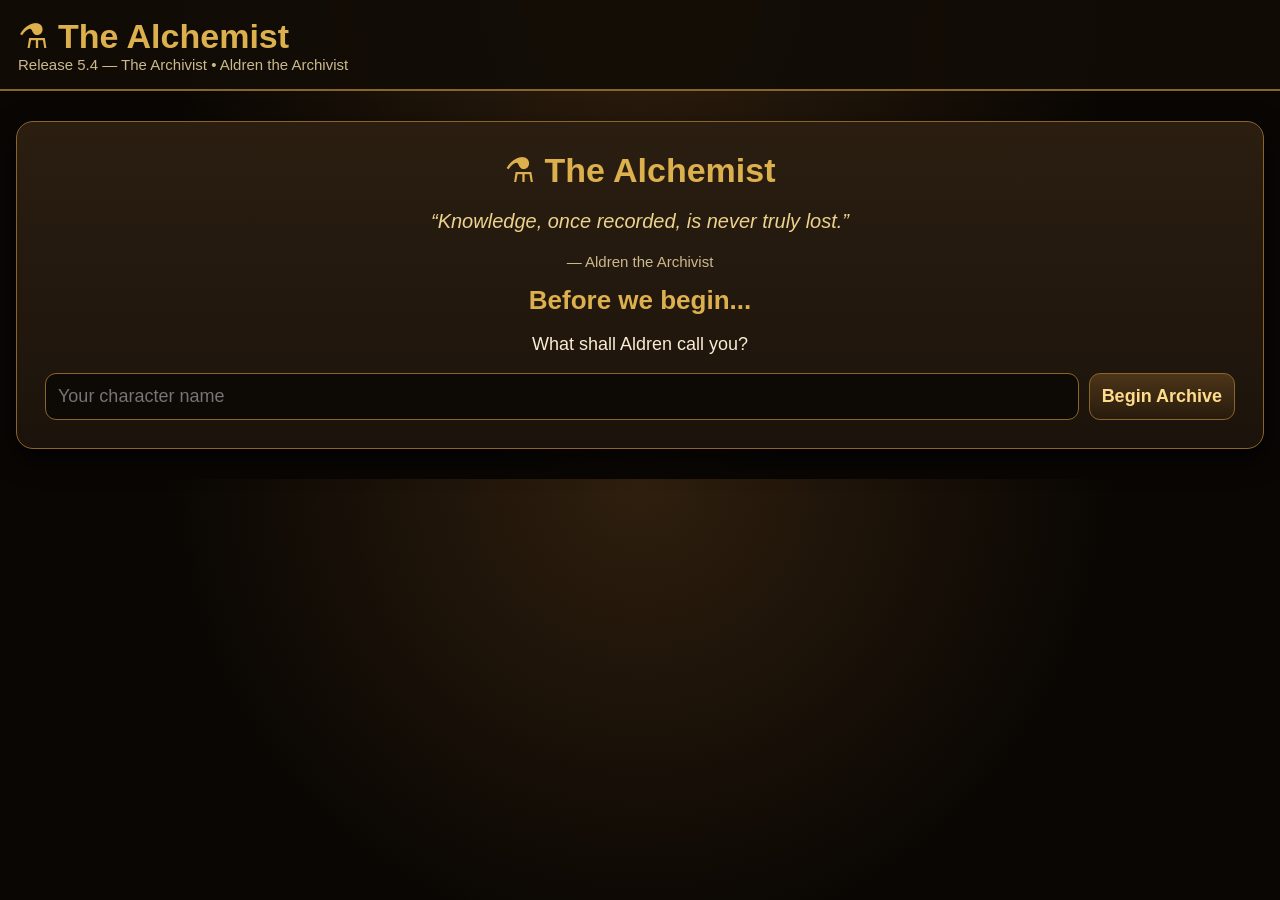
==== commit 2e4b0736: "Update index.html" ====
--- a/index.html
+++ b/index.html
@@ -2,7 +2,7 @@
 <html lang="en">
 <head>
 <meta charset="utf-8"><meta name="viewport" content="width=device-width,initial-scale=1">
-<title>The Alchemist 5.3</title>
+<title>The Alchemist 5.4</title>
 <style>
 :root{--bg:#090603;--panel:#1b130b;--panel2:#2b1e11;--gold:#ddb04e;--gold2:#8b642a;--text:#f8ecd2;--muted:#cbb98d;--green:#6fc77a;--yellow:#d7aa47;--red:#bd5d53}
 *{box-sizing:border-box}body{margin:0;background:radial-gradient(circle at top,#2f1f0e 0,#090603 60%);color:var(--text);font-family:Arial,system-ui,sans-serif;font-size:18px}
@@ -24,12 +24,12 @@
 .tabs{display:flex;gap:8px;flex-wrap:wrap;margin:14px 0}.tab.active{outline:2px solid var(--gold);color:#fff}.panel{display:none}.panel.active{display:block}.advisor{border-left:5px solid var(--gold)}
 .effectList{display:grid;grid-template-columns:repeat(auto-fit,minmax(225px,1fr));gap:8px}.effectItem{border:1px solid var(--gold2);border-radius:10px;padding:9px;background:#100b06}.solventGrid{display:grid;grid-template-columns:repeat(auto-fit,minmax(260px,1fr));gap:14px}.recipeLine{display:block;border:1px solid var(--gold2);border-radius:10px;padding:10px;margin:8px 0;background:#100b06}
 .planStep{border:1px solid var(--gold2);border-radius:12px;padding:12px;margin:8px 0;background:#110c07}
-mark{background:#5c4117;color:#ffe7aa;border-radius:4px;padding:1px 5px}.notice{border:1px solid #6e8d4c;background:#14200f;border-radius:12px;padding:12px;margin-top:10px;color:#dfffd2}
+mark{background:#5c4117;color:#ffe7aa;border-radius:4px;padding:1px 5px}.notice{border:1px solid var(--gold2);background:#100b06;border-radius:12px;padding:12px;margin-top:10px;color:var(--text)}
 body.playing{font-size:22px}body.playing .card{padding:24px}body.playing button,body.playing input,body.playing select{font-size:22px;padding:15px}body.playing h1{font-size:40px}
 .titlecard{text-align:center;padding:28px}.quote{font-style:italic;color:#edd28d;font-size:20px}
 @media(max-width:700px){body{font-size:16px}h1{font-size:26px}.controls>*{width:100%}.controls input{min-width:0}.row{align-items:flex-start;flex-direction:column}}
 </style></head>
-<body><header><h1>⚗️ The Alchemist</h1><div class="small">Release 5.3 — The Laboratory • Aldren the Archivist</div></header>
+<body><header><h1>⚗️ The Alchemist</h1><div class="small">Release 5.4 — The Archivist • Aldren the Archivist</div></header>
 <div class="wrap">
 <div id="setup" class="card titlecard" style="display:none">
 <h1>⚗️ The Alchemist</h1><p class="quote">“Knowledge, once recorded, is never truly lost.”</p><p class="small">— Aldren the Archivist</p>
@@ -45,9 +45,13 @@
     <h2>Inventory Report</h2>
     <div id="aldrenInventoryAlert" class="recipe"></div>
   </div>
+  <div class="card advisor">
+    <h2>Field Note</h2>
+    <div id="fieldNote" class="recipe"></div>
+  </div>
 </section>
 <section id="plan" class="panel"><div class="card"><h2>Completion Plan</h2><p class="small">Aldren calculates a practical path from your current archive.</p><div class="controls"><button onclick="buildPlan()">Calculate Plan</button><button class="secondary" onclick="inventoryOnly=!inventoryOnly;buildPlan();render()">Craftable-only: <span id="invMode2">OFF</span></button></div><div id="planSummary" class="notice">Click Calculate Plan.</div><div id="planList"></div></div></section>
-<section id="ingredients" class="panel"><div class="card"><div class="controls"><input id="search" placeholder="Search reagent or trait..." oninput="render()"><select id="filter" onchange="render()"><option value="all">Show all</option><option value="favorites">Favorites only</option><option value="incomplete">Only incomplete</option><option value="complete">Only complete</option><option value="owned">Only reagents I own</option></select><button onclick="markOwnedFirstTrait()">Mark first trait for owned</button></div></div><h2 style="margin-top:18px">Solvents</h2><p class="small">Track potion waters and poison solvents here. The Laboratory uses these counts when checking craftability.</p><div id="solventList" class="solventGrid"></div><h2 style="margin-top:18px">Reagent Ledger</h2><div id="list" class="grid"></div></section>
+<section id="ingredients" class="panel"><div class="card"><div class="controls"><input id="search" placeholder="Search reagent or trait..." oninput="render()"><select id="filter" onchange="render()"><option value="all">Show all</option><option value="favorites">Favorites only</option><option value="incomplete">Only incomplete</option><option value="complete">Only complete</option><option value="owned">Only reagents I own</option><option value="low">Only below reserve</option></select><button onclick="markOwnedFirstTrait()">Mark first trait for owned</button></div></div><h2 style="margin-top:18px">Solvents</h2><p class="small">Track potion waters and poison solvents here. The Laboratory uses these counts when checking craftability.</p><div id="solventList" class="solventGrid"></div><h2 style="margin-top:18px">Reagent Ledger</h2><div id="list" class="grid"></div></section>
 <section id="builder" class="panel"><div class="card"><h2>Laboratory</h2><p class="small">Pick one or more effects. Aldren lists mixtures that share all selected effects.</p><div id="effects" class="effectList"></div></div><div class="card"><h2>Matching Recipes</h2><div id="recipes"></div></div></section>
 <section id="session" class="panel"><div class="card"><h2>Today's Session</h2><div class="topgrid"><div><div class="small">Crafts Recorded</div><div id="sessionCrafts" class="stat">0</div></div><div><div class="small">Traits Learned</div><div id="sessionTraits" class="stat">0</div></div><div><div class="small">Reagents Completed</div><div id="sessionComplete" class="stat">0</div></div></div><div class="controls" style="margin-top:14px"><button class="danger" onclick="resetSession()">Reset Session Stats</button></div></div><div class="card"><h2>Achievements</h2><div id="achievements"></div></div></section>
 
@@ -74,6 +78,31 @@
     <div class="pill">Profile archives separated</div>
   </div>
   <div class="card">
+    <h2>Data Audit</h2>
+    <div id="dataAudit" class="recipe"></div>
+  </div>
+  <div class="card">
+    <h2>Correction History</h2>
+    <div class="pill">Spider Egg order corrected</div>
+    <div class="pill">Water Hyacinth slot 3 corrected to Weapon Critical</div>
+    <div class="pill">Crimson Nirnroot uses Critical</div>
+  </div>
+  <div class="card">
+    <h2>Report a Correction</h2>
+    <p class="small">Copy this template and send it with a screenshot if possible.</p>
+    <textarea id="correctionTemplate" style="width:100%;min-height:150px;background:#0d0905;color:var(--text);border:1px solid var(--gold2);border-radius:10px;padding:12px">Correction Report
+
+Reagent:
+Trait slot number:
+App says:
+ESO says:
+Screenshot attached? Yes / No
+Notes:</textarea>
+    <div class="controls" style="margin-top:10px">
+      <button onclick="copyCorrectionTemplate()">Copy Template</button>
+    </div>
+  </div>
+  <div class="card">
     <h2>Reagent Ledger</h2>
     <div id="verificationList" class="grid"></div>
   </div>
@@ -115,7 +144,7 @@
   </div>
 </section>
 
-<section id="saves" class="panel"><div class="card"><h2>Archive Tools</h2><div class="controls"><button onclick="exportSave()">Export Archive</button><button onclick="importSave()">Import Archive</button><button class="danger" onclick="resetAll()">Reset Everything</button></div><p class="small">Progress saves automatically in this browser.</p><div class="notice"><b>Release 5.3 — The Laboratory</b><br>Added potion waters, poison solvents, solvent inventory tracking, craftable-only Aldren recommendations, and a solvent-aware Laboratory.</div></div></section>
+<section id="saves" class="panel"><div class="card"><h2>Archive Tools</h2><div class="controls"><button onclick="exportSave()">Export Archive</button><button onclick="importSave()">Import Archive</button><button class="danger" onclick="resetAll()">Reset Everything</button></div><p class="small">Progress saves automatically in this browser.</p><div class="notice"><b>Release 5.4 — The Archivist</b><br>Removed green note styling, added Aldren Field Notes, added correction report template, added data audit, and added low-reserve reagent filtering.</div></div></section>
 </div></div>
 <script>
 const R={"Beetle Scuttle":["Breach","Increase Armor","Protection","Vitality"],"Blessed Thistle":["Restore Stamina","Increase Weapon Power","Ravage Health","Speed"],"Blue Entoloma":["Ravage Magicka","Cowardice","Restore Health","Invisible"],"Bugloss":["Increase Spell Resist","Restore Health","Cowardice","Restore Magicka"],"Butterfly Wing":["Restore Health","Uncertainty","Lingering Health","Vitality"],"Chaurus Egg":["Timidity","Ravage Magicka","Restore Stamina","Detection"],"Clam Gall":["Increase Spell Resist","Hindrance","Vulnerability","Defile"],"Columbine":["Restore Health","Restore Magicka","Restore Stamina","Unstoppable"],"Corn Flower":["Restore Magicka","Increase Spell Power","Ravage Health","Detection"],"Crimson Nirnroot":["Timidity","Critical","Gradual Ravage Health","Restore Health"],"Dragon's Bile":["Heroism","Vulnerability","Invisible","Vitality"],"Dragon's Blood":["Lingering Health","Restore Stamina","Heroism","Defile"],"Dragon Rheum":["Restore Magicka","Heroism","Enervation","Speed"],"Dragonthorn":["Increase Weapon Power","Restore Stamina","Fracture","Critical"],"Emetic Russula":["Ravage Health","Ravage Magicka","Ravage Stamina","Entrapment"],"Fleshfly Larva":["Ravage Stamina","Gradual Ravage Health","Vulnerability","Vitality"],"Imp Stool":["Maim","Ravage Stamina","Increase Armor","Enervation"],"Lady's Smock":["Increase Spell Power","Restore Magicka","Breach","Critical"],"Luminous Russula":["Ravage Stamina","Maim","Restore Health","Hindrance"],"Mountain Flower":["Increase Armor","Restore Health","Maim","Restore Stamina"],"Mudcrab Chitin":["Increase Spell Resist","Protection","Increase Armor","Defile"],"Namira's Rot":["Critical","Speed","Invisible","Unstoppable"],"Nightshade":["Ravage Health","Gradual Ravage Health","Protection","Defile"],"Nirnroot":["Ravage Health","Uncertainty","Enervation","Invisible"],"Powdered Mother of Pearl":["Lingering Health","Speed","Vitality","Protection"],"Scrib Jelly":["Ravage Magicka","Vulnerability","Speed","Lingering Health"],"Spider Egg":["Hindrance","Invisible","Lingering Health","Defile"],"Stinkhorn":["Fracture","Ravage Health","Increase Weapon Power","Ravage Stamina"],"Torchbug Thorax":["Fracture","Enervation","Detection","Vitality"],"Vile Coagulant":["Timidity","Ravage Health","Restore Magicka","Protection"],"Violet Coprinus":["Breach","Ravage Health","Increase Spell Power","Ravage Magicka"],"Water Hyacinth":["Restore Health","Critical","Weapon Critical","Entrapment"],"White Cap":["Cowardice","Ravage Magicka","Increase Spell Resist","Detection"],"Wormwood":["Critical","Hindrance","Detection","Unstoppable"]};
@@ -126,7 +155,7 @@
 function ensureProfileShape(){let p=profile();if(!p)return;if(!p.solvents)p.solvents=initSolvents();POTION_WATERS.concat(POISON_SOLVENTS).forEach(x=>{if(!p.solvents[x])p.solvents[x]={qty:0,reserve:20}});if(!p.favoriteRecipes)p.favoriteRecipes=[]}
 function solventData(){ensureProfileShape();return profile().solvents}
 function newProfile(name){let d={};for(const r in R)d[r]={learned:[false,false,false,false],qty:0,fav:false,reserve:20};return{id:"p_"+Date.now(),name:name||"Adventurer",created:new Date().toISOString(),lastOpen:new Date().toISOString(),data:d,solvents:initSolvents(),favoriteRecipes:[],session:{crafts:0,traits:0,complete:0},settings:{greeting:"normal"}}}
-function loadArchive(){try{let a=JSON.parse(localStorage.getItem(SAVE_KEY));if(a&&a.profiles&&a.profiles.length)return a}catch(e){}return{version:"5.3",activeProfile:null,profiles:[],created:new Date().toISOString(),lastSaved:null}}
+function loadArchive(){try{let a=JSON.parse(localStorage.getItem(SAVE_KEY));if(a&&a.profiles&&a.profiles.length)return a}catch(e){}return{version:"5.4",activeProfile:null,profiles:[],created:new Date().toISOString(),lastSaved:null}}
 function profile(){return archive.profiles.find(p=>p.id===archive.activeProfile)}function data(){return profile().data}function session(){return profile().session}
 function save(){archive.lastSaved=new Date().toISOString();let p=profile();if(p)p.lastOpen=new Date().toISOString();localStorage.setItem(SAVE_KEY,JSON.stringify(archive));render()}
 function createFirstProfile(){let name=(profileName.value||"Adventurer").trim();let p=newProfile(name);archive.profiles.push(p);archive.activeProfile=p.id;save()}
@@ -192,7 +221,20 @@
 function gatherAdvice(){let theoretical=ALL.map(c=>scoreCombo(c,data(),false)).filter(Boolean).sort((a,b)=>b.score-a.score)[0];if(!theoretical)return "The archives may be complete, or no useful experiment remains.";let missing=theoretical.c.filter(r=>Number(data()[r].qty||0)<1);return `Aldren found no useful discovery you can craft with your current reagents.<br><br><span class=small>To pursue the strongest next experiment, gather:</span><br>${missing.map(x=>`<span class=pill>${x}</span>`).join("")}`;}
 function buildPlan(){let state=cloneState(data()),steps=[],safety=0;while(safety++<80){let r=ranked(state,inventoryOnly)[0];if(!r)break;steps.push(r);applyCraftToState(state,r)}planSummary.innerHTML=steps.length?`Plan found: <b>${steps.length}</b> experiments. Estimated new traits: <b>${steps.reduce((a,s)=>a+s.disc.length,0)}</b>.`:"No useful plan found. Try turning inventory-only OFF.";planList.innerHTML=steps.slice(0,30).map((s,i)=>`<div class=planStep><b>Experiment #${i+1}</b><br>${s.c.join(" + ")}<br><span class=small>${s.disc.length} discoveries: ${s.disc.map(d=>d[1]).join(", ")}</span></div>`).join("")}
 function showTab(id,btn){document.querySelectorAll('.panel').forEach(p=>p.classList.remove('active'));document.getElementById(id).classList.add('active');document.querySelectorAll('.tab').forEach(t=>t.classList.remove('active'));btn.classList.add('active');renderBuilder()}
-function render(){if(!ensureReady())return;ensureProfileShape();renderProfiles();let d=data(),allKnown=0,complete=0,owned=0,total=Object.keys(R).length*4,low=0;for(const r in R){let k=d[r].learned.filter(Boolean).length;allKnown+=k;if(k==4)complete++;owned+=Number(d[r].qty||0);if(Number(d[r].qty||0)>0&&Number(d[r].qty||0)<Number(d[r].reserve||20))low++}let pc=Math.round(allKnown/total*100),ranks=ranked();best=ranks[0]||null;traitStat.textContent=allKnown+"/"+total;ingStat.textContent=complete+"/"+Object.keys(R).length;ownedStat.textContent=owned;craftStat.textContent=ranks.length;pct.textContent=pc+"%";fill.style.width=pc+"%";remainingText.textContent=(total-allKnown)+" traits remain undocumented.";invMode.textContent=inventoryOnly?"ON":"OFF";if(document.getElementById("invMode2"))invMode2.textContent=inventoryOnly?"ON":"OFF";let p=profile();welcomeLine.textContent="Welcome back, "+p.name+".";greetingBox.textContent=chooseGreeting(p.name,allKnown,total,low);if(document.getElementById("lastSaved"))lastSaved.textContent=archive.lastSaved?"Archive updated: "+new Date(archive.lastSaved).toLocaleString():"";advisorText.innerHTML=best?`Your most useful craftable experiment can reveal <mark>${best.disc.length}</mark> new traits.<br><br><b>${best.c.join(" + ")}</b><br><br><span class=small>Why this recipe? It uses reagents you own and reveals the most new traits Aldren can find right now.</span><br><span class=small>Shared effects: ${best.sh.join(", ")}</span><br>${best.disc.map(d=>`<span class=pill>${d[0]}: ${d[1]}</span>`).join("")}`:gatherAdvice();nextFive.innerHTML=ranks.slice(0,5).map((x,i)=>`<div class=pill><b>#${i+1}</b> ${x.c.join(" + ")} — ${x.disc.length} discoveries</div>`).join("")||"No craftable discoveries found.";renderInventoryAlert();renderIngredients();renderSolvents();renderBuilder();renderSession(allKnown,complete,total);renderVerification()}
+
+function renderFieldNote(allKnown,total,complete,owned,low){
+ let box=document.getElementById("fieldNote");if(!box)return;
+ let pct=Math.round(allKnown/total*100), notes=[];
+ if(allKnown===0)notes.push("The first entry in any archive is the most important. Begin with what you can craft.");
+ if(pct>=100)notes.push("Every known reagent has yielded its secrets. The archive stands complete.");
+ if(pct>=75&&pct<100)notes.push("The archive is nearing completion. A careful final pass will serve us well.");
+ if(complete>0)notes.push(`${complete} reagent${complete===1?" has":"s have"} been fully documented.`);
+ if(low>0)notes.push(`${low} supply reserve${low===1?" is":"s are"} below your preferred limit. Review the Inventory Report when convenient.`);
+ if(owned>0)notes.push("Your satchel contains enough material for Aldren to continue searching for useful experiments.");
+ notes.push("A clean archive is built one accurate entry at a time.");
+ box.textContent=notes[Math.floor(Math.random()*notes.length)];
+}
+function render(){if(!ensureReady())return;ensureProfileShape();renderProfiles();let d=data(),allKnown=0,complete=0,owned=0,total=Object.keys(R).length*4,low=0;for(const r in R){let k=d[r].learned.filter(Boolean).length;allKnown+=k;if(k==4)complete++;owned+=Number(d[r].qty||0);if(Number(d[r].qty||0)>0&&Number(d[r].qty||0)<Number(d[r].reserve||20))low++}let pc=Math.round(allKnown/total*100),ranks=ranked();best=ranks[0]||null;renderFieldNote(allKnown,total,complete,owned,low);traitStat.textContent=allKnown+"/"+total;ingStat.textContent=complete+"/"+Object.keys(R).length;ownedStat.textContent=owned;craftStat.textContent=ranks.length;pct.textContent=pc+"%";fill.style.width=pc+"%";remainingText.textContent=(total-allKnown)+" traits remain undocumented.";invMode.textContent=inventoryOnly?"ON":"OFF";if(document.getElementById("invMode2"))invMode2.textContent=inventoryOnly?"ON":"OFF";let p=profile();welcomeLine.textContent="Welcome back, "+p.name+".";greetingBox.textContent=chooseGreeting(p.name,allKnown,total,low);if(document.getElementById("lastSaved"))lastSaved.textContent=archive.lastSaved?"Archive updated: "+new Date(archive.lastSaved).toLocaleString():"";advisorText.innerHTML=best?`Your most useful craftable experiment can reveal <mark>${best.disc.length}</mark> new traits.<br><br><b>${best.c.join(" + ")}</b><br><br><span class=small>Why this recipe? It uses reagents you own and reveals the most new traits Aldren can find right now.</span><br><span class=small>Shared effects: ${best.sh.join(", ")}</span><br>${best.disc.map(d=>`<span class=pill>${d[0]}: ${d[1]}</span>`).join("")}`:gatherAdvice();nextFive.innerHTML=ranks.slice(0,5).map((x,i)=>`<div class=pill><b>#${i+1}</b> ${x.c.join(" + ")} — ${x.disc.length} discoveries</div>`).join("")||"No craftable discoveries found.";renderInventoryAlert();renderIngredients();renderSolvents();renderBuilder();renderSession(allKnown,complete,total);renderVerification()}
 
 function renderInventoryAlert(){
  let box=document.getElementById("aldrenInventoryAlert");
@@ -217,7 +259,7 @@
  shown.map(x=>`<span class=pill>${x.fav?"⭐ ":""}${x.name}: ${x.qty}/${x.reserve}</span>`).join("")+
  (lows.length>8?`<br><span class=small>${lows.length-8} more below reserve.</span>`:"");
 }
-function renderIngredients(){let d=data(),q=(document.getElementById("search")?.value||"").toLowerCase(),f=(document.getElementById("filter")?.value||"all"),html="";for(const r of Object.keys(R).sort((a,b)=>(d[b].fav-d[a].fav)||a.localeCompare(b))){let k=d[r].learned.filter(Boolean).length,hay=(r+" "+R[r].join(" ")).toLowerCase();if(q&&!hay.includes(q))continue;if(f=="favorites"&&!d[r].fav)continue;if(f=="complete"&&k<4)continue;if(f=="incomplete"&&k==4)continue;if(f=="owned"&&Number(d[r].qty||0)<1)continue;let cls=k==4?"done":k>0?"partial":"none";if(d[r].fav)cls+=" fav";let low=(Number(d[r].qty||0)>0&&Number(d[r].qty||0)<Number(d[r].reserve||20));html+=`<div class="card ${cls}"><div class=row><h3>${d[r].fav?"⭐ ":""}${r}</h3><span class=badge>${k}/4</span></div><div class=row><span class=small>Owned</span><input class=qty type=number min=0 value="${d[r].qty||0}" onchange="data()['${esc(r)}'].qty=this.value;save()"></div><div class=qtyBtns><button onclick="setQty('${esc(r)}',100)">+100</button><button onclick="setQty('${esc(r)}',10)">+10</button><button onclick="setQty('${esc(r)}',1)">+1</button><button onclick="setQty('${esc(r)}',-1)">-1</button><button onclick="setQty('${esc(r)}',-10)">-10</button><button onclick="setQty('${esc(r)}',-100)">-100</button><button onclick="data()['${esc(r)}'].fav=!data()['${esc(r)}'].fav;save()">⭐</button></div><div class=row><span class=small>Reserve</span><input class=qty type=number min=0 value="${d[r].reserve||20}" onchange="data()['${esc(r)}'].reserve=this.value;save()"></div>`;R[r].forEach((t,i)=>html+=`<label class=trait><input type=checkbox ${d[r].learned[i]?"checked":""} onchange="data()['${esc(r)}'].learned[${i}]=this.checked;save()"> ${t}</label>`);html+="</div>"}if(document.getElementById("list"))list.innerHTML=html}
+function renderIngredients(){let d=data(),q=(document.getElementById("search")?.value||"").toLowerCase(),f=(document.getElementById("filter")?.value||"all"),html="";for(const r of Object.keys(R).sort((a,b)=>(d[b].fav-d[a].fav)||a.localeCompare(b))){let k=d[r].learned.filter(Boolean).length,hay=(r+" "+R[r].join(" ")).toLowerCase();if(q&&!hay.includes(q))continue;if(f=="favorites"&&!d[r].fav)continue;if(f=="complete"&&k<4)continue;if(f=="incomplete"&&k==4)continue;if(f=="owned"&&Number(d[r].qty||0)<1)continue;if(f=="low"&&!(Number(d[r].qty||0)>0&&Number(d[r].qty||0)<Number(d[r].reserve||20)))continue;let cls=k==4?"done":k>0?"partial":"none";if(d[r].fav)cls+=" fav";let low=(Number(d[r].qty||0)>0&&Number(d[r].qty||0)<Number(d[r].reserve||20));html+=`<div class="card ${cls}"><div class=row><h3>${d[r].fav?"⭐ ":""}${r}</h3><span class=badge>${k}/4</span></div><div class=row><span class=small>Owned</span><input class=qty type=number min=0 value="${d[r].qty||0}" onchange="data()['${esc(r)}'].qty=this.value;save()"></div><div class=qtyBtns><button onclick="setQty('${esc(r)}',100)">+100</button><button onclick="setQty('${esc(r)}',10)">+10</button><button onclick="setQty('${esc(r)}',1)">+1</button><button onclick="setQty('${esc(r)}',-1)">-1</button><button onclick="setQty('${esc(r)}',-10)">-10</button><button onclick="setQty('${esc(r)}',-100)">-100</button><button onclick="data()['${esc(r)}'].fav=!data()['${esc(r)}'].fav;save()">⭐</button></div><div class=row><span class=small>Reserve</span><input class=qty type=number min=0 value="${d[r].reserve||20}" onchange="data()['${esc(r)}'].reserve=this.value;save()"></div>`;R[r].forEach((t,i)=>html+=`<label class=trait><input type=checkbox ${d[r].learned[i]?"checked":""} onchange="data()['${esc(r)}'].learned[${i}]=this.checked;save()"> ${t}</label>`);html+="</div>"}if(document.getElementById("list"))list.innerHTML=html}
 
 function setSolventQty(name,n){let s=solventData();s[name].qty=Math.max(0,Number(s[name].qty||0)+n);save()}
 function renderSolvents(){
@@ -254,12 +296,20 @@
  }).join("")||"Aldren found no matching recipe. Try fewer effects.":"Pick an effect above.";
 }
 function renderVerification(){
- let vr=document.getElementById("verifyReagents"),vt=document.getElementById("verifyTraits"),vl=document.getElementById("verificationList");
+ let vr=document.getElementById("verifyReagents"),vt=document.getElementById("verifyTraits"),vl=document.getElementById("verificationList"),audit=document.getElementById("dataAudit");
  if(!vr||!vt||!vl)return;
- vr.textContent=Object.keys(R).length;
- vt.textContent=Object.keys(R).length*4;
- vl.innerHTML=Object.keys(R).sort().map(r=>`<div class="card"><h3>${r}</h3><ol>${R[r].map(t=>`<li>${t}</li>`).join("")}</ol></div>`).join("");
+ let names=Object.keys(R), issues=[];
+ names.forEach(r=>{
+  if(!R[r]||R[r].length!==4)issues.push(`${r}: expected 4 traits, found ${R[r]?R[r].length:0}`);
+ });
+ vr.textContent=names.length;
+ vt.textContent=names.length*4;
+ if(audit){
+  audit.innerHTML=`<span class=pill>${names.length} reagents</span><span class=pill>${names.length*4} trait slots</span><span class=pill>${issues.length?issues.length+" issues found":"No structural issues found"}</span>`+
+  (issues.length?`<br>${issues.map(x=>`<span class=pill>${x}</span>`).join("")}`:`<br><span class=small>Every reagent currently has exactly four trait slots.</span>`);
+ }
+ vl.innerHTML=names.sort().map(r=>`<div class="card"><h3>${r}</h3><ol>${R[r].map(t=>`<li>${t}</li>`).join("")}</ol></div>`).join("");
 }
 function toggleEffect(e){selectedEffects=selectedEffects.includes(e)?selectedEffects.filter(x=>x!==e):selectedEffects.concat(e);renderBuilder()}function markBest(){if(!best)return;history.push(snapshot());if(history.length>20)history.shift();localStorage.TheAlchemistHistory_v1=JSON.stringify(history);let bk=countKnown(),bc=countComplete();best.disc.forEach(disc=>data()[disc[0]].learned[disc[2]]=true);best.c.forEach(r=>data()[r].qty=Math.max(0,Number(data()[r].qty||0)-1));session().crafts++;session().traits+=Math.max(0,countKnown()-bk);session().complete+=Math.max(0,countComplete()-bc);save()}
-function undoLast(){if(!history.length){alert("Aldren found no previous record to restore.");return}restore(history.pop());localStorage.TheAlchemistHistory_v1=JSON.stringify(history);save()}function markOwnedFirstTrait(){history.push(snapshot());for(const r in R){if(Number(data()[r].qty||0)>0)data()[r].learned[0]=true}save()}function resetSession(){profile().session={crafts:0,traits:0,complete:0};save()}function exportSave(){prompt("Copy this archive text:",JSON.stringify(archive))}function importSave(){let x=prompt("Paste archive text:");if(x){archive=JSON.parse(x);save()}}function resetAll(){if(confirm("Reset The Alchemist archive on this browser?")){localStorage.removeItem(SAVE_KEY);localStorage.removeItem("TheAlchemistHistory_v1");location.reload()}}function togglePlayMode(){document.body.classList.toggle("playing")}render();
+function undoLast(){if(!history.length){alert("Aldren found no previous record to restore.");return}restore(history.pop());localStorage.TheAlchemistHistory_v1=JSON.stringify(history);save()}function markOwnedFirstTrait(){history.push(snapshot());for(const r in R){if(Number(data()[r].qty||0)>0)data()[r].learned[0]=true}save()}function resetSession(){profile().session={crafts:0,traits:0,complete:0};save()}function exportSave(){prompt("Copy this archive text:",JSON.stringify(archive))}function importSave(){let x=prompt("Paste archive text:");if(x){archive=JSON.parse(x);save()}}function copyCorrectionTemplate(){let t=document.getElementById("correctionTemplate");if(!t)return;t.select();document.execCommand("copy");alert("Correction template copied.")}function resetAll(){if(confirm("Reset The Alchemist archive on this browser?")){localStorage.removeItem(SAVE_KEY);localStorage.removeItem("TheAlchemistHistory_v1");location.reload()}}function togglePlayMode(){document.body.classList.toggle("playing")}render();
 </script></body></html>
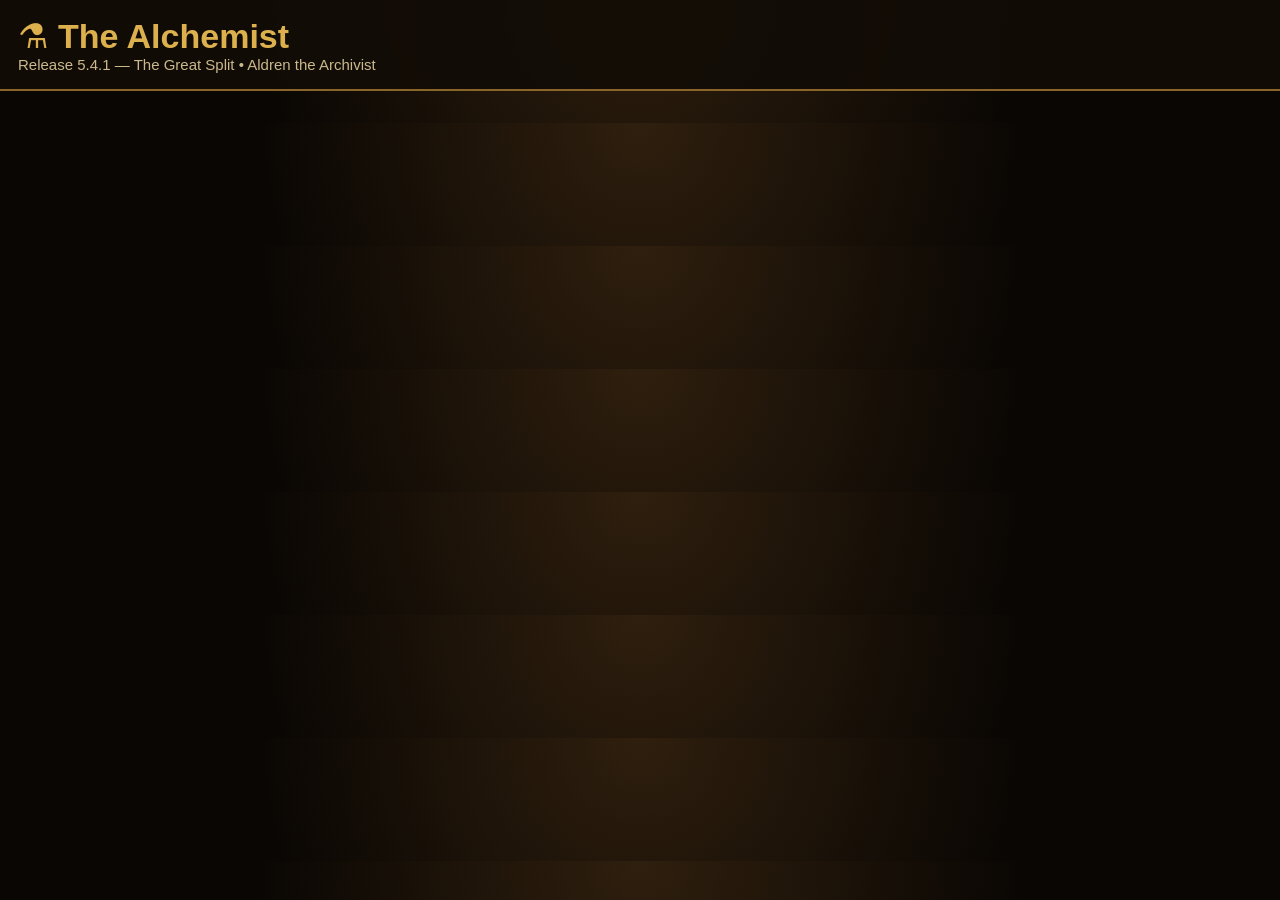
==== commit f6167956: "update index.html for 5.4.1 Updated title and added new release information in the header." ====
--- a/index.html
+++ b/index.html
@@ -1,35 +1,11 @@
 <!doctype html>
+<!-- The Alchemist — Release 5.4.1 The Great Split -->
 <html lang="en">
 <head>
 <meta charset="utf-8"><meta name="viewport" content="width=device-width,initial-scale=1">
-<title>The Alchemist 5.4</title>
-<style>
-:root{--bg:#090603;--panel:#1b130b;--panel2:#2b1e11;--gold:#ddb04e;--gold2:#8b642a;--text:#f8ecd2;--muted:#cbb98d;--green:#6fc77a;--yellow:#d7aa47;--red:#bd5d53}
-*{box-sizing:border-box}body{margin:0;background:radial-gradient(circle at top,#2f1f0e 0,#090603 60%);color:var(--text);font-family:Arial,system-ui,sans-serif;font-size:18px}
-header{position:sticky;top:0;z-index:10;background:#120c06ee;border-bottom:2px solid var(--gold2);padding:16px 18px}
-h1{margin:0;color:var(--gold);font-size:34px}h2{color:var(--gold);margin:0 0 12px;font-size:26px}h3{margin:0 0 10px;color:#ffe1a4;font-size:22px}
-.wrap{max-width:1280px;margin:auto;padding:16px}.card{background:linear-gradient(180deg,var(--panel2),var(--panel));border:1px solid var(--gold2);border-radius:17px;padding:18px;margin:14px 0;box-shadow:0 10px 26px #0009}
-.topgrid{display:grid;grid-template-columns:repeat(auto-fit,minmax(220px,1fr));gap:14px}.grid{display:grid;grid-template-columns:repeat(auto-fit,minmax(295px,1fr));gap:14px}
-.stat{font-size:34px;color:var(--gold);font-weight:900}.small{color:var(--muted);font-size:15px}
-input,button,select{background:#0d0905;color:var(--text);border:1px solid var(--gold2);border-radius:11px;padding:12px;font-size:18px}
-button{cursor:pointer;color:#ffdc8c;font-weight:800;background:linear-gradient(#4c3518,#281b0c)}button.secondary{background:#130e08;color:var(--muted)}button.danger{border-color:#8c3d35;color:#ffd0c9}button.good{border-color:#468a4b;color:#dcffdf}
-.controls{display:flex;gap:10px;flex-wrap:wrap;align-items:center}.controls input{min-width:300px;flex:1}
-.bar{height:22px;background:#090704;border-radius:999px;overflow:hidden;border:1px solid var(--gold2)}.fill{height:100%;background:linear-gradient(90deg,#8d6727,#e6bd5a);width:0;transition:width .4s}
-.row{display:flex;justify-content:space-between;gap:12px;align-items:center}.recipe{font-size:22px;line-height:1.6}
-.pill{display:inline-block;border:1px solid var(--gold2);border-radius:999px;padding:6px 11px;margin:4px;color:var(--muted);font-size:15px}
-.trait{display:flex;gap:10px;align-items:center;margin:8px 0;padding:7px;border-radius:9px}.trait input{width:24px;height:24px}
-.done{border-color:var(--green)}.partial{border-color:var(--yellow)}.none{border-color:var(--red)}.fav{box-shadow:0 0 0 2px #d9aa4933}
-.qty{width:78px;text-align:center}.qtyBtns{display:flex;gap:6px;flex-wrap:wrap;margin-top:8px}.qtyBtns button{padding:8px 10px;font-size:15px}
-.badge{font-size:14px;border-radius:999px;padding:5px 9px;border:1px solid var(--gold2);color:var(--muted)}
-.tabs{display:flex;gap:8px;flex-wrap:wrap;margin:14px 0}.tab.active{outline:2px solid var(--gold);color:#fff}.panel{display:none}.panel.active{display:block}.advisor{border-left:5px solid var(--gold)}
-.effectList{display:grid;grid-template-columns:repeat(auto-fit,minmax(225px,1fr));gap:8px}.effectItem{border:1px solid var(--gold2);border-radius:10px;padding:9px;background:#100b06}.solventGrid{display:grid;grid-template-columns:repeat(auto-fit,minmax(260px,1fr));gap:14px}.recipeLine{display:block;border:1px solid var(--gold2);border-radius:10px;padding:10px;margin:8px 0;background:#100b06}
-.planStep{border:1px solid var(--gold2);border-radius:12px;padding:12px;margin:8px 0;background:#110c07}
-mark{background:#5c4117;color:#ffe7aa;border-radius:4px;padding:1px 5px}.notice{border:1px solid var(--gold2);background:#100b06;border-radius:12px;padding:12px;margin-top:10px;color:var(--text)}
-body.playing{font-size:22px}body.playing .card{padding:24px}body.playing button,body.playing input,body.playing select{font-size:22px;padding:15px}body.playing h1{font-size:40px}
-.titlecard{text-align:center;padding:28px}.quote{font-style:italic;color:#edd28d;font-size:20px}
-@media(max-width:700px){body{font-size:16px}h1{font-size:26px}.controls>*{width:100%}.controls input{min-width:0}.row{align-items:flex-start;flex-direction:column}}
-</style></head>
-<body><header><h1>⚗️ The Alchemist</h1><div class="small">Release 5.4 — The Archivist • Aldren the Archivist</div></header>
+<title>The Alchemist 5.4.1</title>
+<link rel="stylesheet" href="style.css"></head>
+<body><header><h1>⚗️ The Alchemist</h1><div class="small">Release 5.4.1 — The Great Split • Aldren the Archivist</div></header>
 <div class="wrap">
 <div id="setup" class="card titlecard" style="display:none">
 <h1>⚗️ The Alchemist</h1><p class="quote">“Knowledge, once recorded, is never truly lost.”</p><p class="small">— Aldren the Archivist</p>
@@ -146,170 +122,5 @@
 
 <section id="saves" class="panel"><div class="card"><h2>Archive Tools</h2><div class="controls"><button onclick="exportSave()">Export Archive</button><button onclick="importSave()">Import Archive</button><button class="danger" onclick="resetAll()">Reset Everything</button></div><p class="small">Progress saves automatically in this browser.</p><div class="notice"><b>Release 5.4 — The Archivist</b><br>Removed green note styling, added Aldren Field Notes, added correction report template, added data audit, and added low-reserve reagent filtering.</div></div></section>
 </div></div>
-<script>
-const R={"Beetle Scuttle":["Breach","Increase Armor","Protection","Vitality"],"Blessed Thistle":["Restore Stamina","Increase Weapon Power","Ravage Health","Speed"],"Blue Entoloma":["Ravage Magicka","Cowardice","Restore Health","Invisible"],"Bugloss":["Increase Spell Resist","Restore Health","Cowardice","Restore Magicka"],"Butterfly Wing":["Restore Health","Uncertainty","Lingering Health","Vitality"],"Chaurus Egg":["Timidity","Ravage Magicka","Restore Stamina","Detection"],"Clam Gall":["Increase Spell Resist","Hindrance","Vulnerability","Defile"],"Columbine":["Restore Health","Restore Magicka","Restore Stamina","Unstoppable"],"Corn Flower":["Restore Magicka","Increase Spell Power","Ravage Health","Detection"],"Crimson Nirnroot":["Timidity","Critical","Gradual Ravage Health","Restore Health"],"Dragon's Bile":["Heroism","Vulnerability","Invisible","Vitality"],"Dragon's Blood":["Lingering Health","Restore Stamina","Heroism","Defile"],"Dragon Rheum":["Restore Magicka","Heroism","Enervation","Speed"],"Dragonthorn":["Increase Weapon Power","Restore Stamina","Fracture","Critical"],"Emetic Russula":["Ravage Health","Ravage Magicka","Ravage Stamina","Entrapment"],"Fleshfly Larva":["Ravage Stamina","Gradual Ravage Health","Vulnerability","Vitality"],"Imp Stool":["Maim","Ravage Stamina","Increase Armor","Enervation"],"Lady's Smock":["Increase Spell Power","Restore Magicka","Breach","Critical"],"Luminous Russula":["Ravage Stamina","Maim","Restore Health","Hindrance"],"Mountain Flower":["Increase Armor","Restore Health","Maim","Restore Stamina"],"Mudcrab Chitin":["Increase Spell Resist","Protection","Increase Armor","Defile"],"Namira's Rot":["Critical","Speed","Invisible","Unstoppable"],"Nightshade":["Ravage Health","Gradual Ravage Health","Protection","Defile"],"Nirnroot":["Ravage Health","Uncertainty","Enervation","Invisible"],"Powdered Mother of Pearl":["Lingering Health","Speed","Vitality","Protection"],"Scrib Jelly":["Ravage Magicka","Vulnerability","Speed","Lingering Health"],"Spider Egg":["Hindrance","Invisible","Lingering Health","Defile"],"Stinkhorn":["Fracture","Ravage Health","Increase Weapon Power","Ravage Stamina"],"Torchbug Thorax":["Fracture","Enervation","Detection","Vitality"],"Vile Coagulant":["Timidity","Ravage Health","Restore Magicka","Protection"],"Violet Coprinus":["Breach","Ravage Health","Increase Spell Power","Ravage Magicka"],"Water Hyacinth":["Restore Health","Critical","Weapon Critical","Entrapment"],"White Cap":["Cowardice","Ravage Magicka","Increase Spell Resist","Detection"],"Wormwood":["Critical","Hindrance","Detection","Unstoppable"]};
-const POTION_WATERS=["Natural Water","Clear Water","Pristine Water","Cleansed Water","Filtered Water","Purified Water","Cloud Mist","Star Dew","Lorkhan's Tears"];
-const POISON_SOLVENTS=["Grease","Ichor","Slime","Gall","Terebinthine","Pitch-Bile","Tarblack","Night-Oil","Alkahest"];
-const SAVE_KEY="TheAlchemistArchive_v1";let archive=loadArchive(),inventoryOnly=false,best=null,selectedEffects=[],history=JSON.parse(localStorage.TheAlchemistHistory_v1||"[]");
-function initSolvents(){let s={};POTION_WATERS.concat(POISON_SOLVENTS).forEach(x=>s[x]={qty:0,reserve:20});return s}
-function ensureProfileShape(){let p=profile();if(!p)return;if(!p.solvents)p.solvents=initSolvents();POTION_WATERS.concat(POISON_SOLVENTS).forEach(x=>{if(!p.solvents[x])p.solvents[x]={qty:0,reserve:20}});if(!p.favoriteRecipes)p.favoriteRecipes=[]}
-function solventData(){ensureProfileShape();return profile().solvents}
-function newProfile(name){let d={};for(const r in R)d[r]={learned:[false,false,false,false],qty:0,fav:false,reserve:20};return{id:"p_"+Date.now(),name:name||"Adventurer",created:new Date().toISOString(),lastOpen:new Date().toISOString(),data:d,solvents:initSolvents(),favoriteRecipes:[],session:{crafts:0,traits:0,complete:0},settings:{greeting:"normal"}}}
-function loadArchive(){try{let a=JSON.parse(localStorage.getItem(SAVE_KEY));if(a&&a.profiles&&a.profiles.length)return a}catch(e){}return{version:"5.4",activeProfile:null,profiles:[],created:new Date().toISOString(),lastSaved:null}}
-function profile(){return archive.profiles.find(p=>p.id===archive.activeProfile)}function data(){return profile().data}function session(){return profile().session}
-function save(){archive.lastSaved=new Date().toISOString();let p=profile();if(p)p.lastOpen=new Date().toISOString();localStorage.setItem(SAVE_KEY,JSON.stringify(archive));render()}
-function createFirstProfile(){let name=(profileName.value||"Adventurer").trim();let p=newProfile(name);archive.profiles.push(p);archive.activeProfile=p.id;save()}
-function addProfile(){let name=(document.getElementById("newProfileName").value||"New Character").trim();let p=newProfile(name);archive.profiles.push(p);archive.activeProfile=p.id;document.getElementById("newProfileName").value="";save()}
-function switchProfile(id){archive.activeProfile=id;save()}function renameActiveProfile(){let p=profile();let box=document.getElementById("renameProfileName");let name=(box.value||"").trim();if(!name){alert("Enter a new archive name first.");return}p.name=name;box.value="";save()}
-function deleteActiveProfile(){if(archive.profiles.length<=1){alert("Aldren must keep at least one archive.");return}let p=profile();if(!confirm("Delete the archive for "+p.name+"?"))return;archive.profiles=archive.profiles.filter(x=>x.id!==p.id);archive.activeProfile=archive.profiles[0].id;save()}
-function renderProfiles(){
- let box=document.getElementById("profileButtons");
- let current=document.getElementById("currentArchiveBox");
- let p=profile();
- if(current&&p)current.innerHTML=`<b>${p.name}</b><br><span class=small>Aldren is currently keeping this archive open.</span>`;
- if(!box)return;
- box.innerHTML=archive.profiles.map(p=>`<button class="${p.id===archive.activeProfile?'good':'secondary'}" onclick="switchProfile('${p.id}')">${p.name}</button>`).join("");
-}
-function ensureReady(){if(!archive.profiles.length){setup.style.display="block";app.style.display="none";return false}setup.style.display="none";app.style.display="block";return true}
-function snapshot(){return JSON.stringify({archive})}function restore(s){archive=JSON.parse(s).archive}
-function common(c){let m={};c.forEach(r=>[...new Set(R[r])].forEach(t=>m[t]=(m[t]||0)+1));return Object.keys(m).filter(t=>m[t]>1)}
-function combos(){let a=Object.keys(R),o=[];for(let i=0;i<a.length;i++)for(let j=i+1;j<a.length;j++){o.push([a[i],a[j]]);for(let k=j+1;k<a.length;k++)o.push([a[i],a[j],a[k]])}return o}const ALL=combos();
-function scoreCombo(c,state=data(),invOnly=inventoryOnly){if(invOnly&&c.some(r=>Number(state[r].qty||0)<1))return null;let sh=common(c),disc=[];c.forEach(r=>R[r].forEach((t,i)=>{if(sh.includes(t)&&!state[r].learned[i])disc.push([r,t,i])}));if(!disc.length)return null;let ownedBonus=c.reduce((a,r)=>a+Math.min(Number(state[r].qty||0),3),0)/10;let favBonus=c.reduce((a,r)=>a+(state[r].fav?.15:0),0);return{c,sh,disc,score:disc.length+ownedBonus+favBonus}}
-function ranked(state=data(),invOnly=inventoryOnly){return ALL.map(c=>scoreCombo(c,state,invOnly)).filter(Boolean).sort((a,b)=>b.score-a.score)}
-function cloneState(x){return JSON.parse(JSON.stringify(x))}function applyCraftToState(state,craft){craft.disc.forEach(d=>state[d[0]].learned[d[2]]=true);craft.c.forEach(r=>state[r].qty=Math.max(0,Number(state[r].qty||0)-1))}
-function countKnown(){return Object.values(data()).reduce((a,x)=>a+x.learned.filter(Boolean).length,0)}function countComplete(){return Object.keys(R).filter(r=>data()[r].learned.filter(Boolean).length==4).length}function esc(s){return s.replaceAll("'","\\'")}function setQty(r,n){data()[r].qty=Math.max(0,Number(data()[r].qty||0)+n);save()}
-function chooseGreeting(name,known,total,low){
- let pct=Math.round(known/total*100),hour=new Date().getHours(),o=[];
- if(known===0){
-  o.push(`Welcome, ${name}. The archives stand ready. Together, we shall begin recording Tamriel's alchemical secrets.`);
-  o.push(`Welcome, ${name}. I have prepared a fresh ledger. The first discovery awaits.`);
-  o.push(`The workshop is quiet, ${name}. A fine time to begin our archive.`);
- }
- if(pct>=100){
-  o.push(`Welcome back, ${name}. Every known reagent has yielded its secrets.`);
-  o.push(`There is no unfinished report today, ${name}. The archives stand complete.`);
- }
- if(low>0){
-  o.push(`Welcome back, ${name}. Before today's research begins, ${low} reagent reserve${low>1?"s have":" has"} fallen below your preferred limit.`);
-  o.push(`${name}, I have reviewed your satchel. ${low} reserve${low>1?"s need":" needs"} attention.`);
-  o.push(`A brief note before we begin: your supplies are running light in ${low} place${low>1?"s":""}.`);
- }
- if(pct>0&&pct<50){
-  o.push(`Welcome back, ${name}. The archives grow stronger with every discovery.`);
-  o.push(`Good to see you, ${name}. Several mysteries remain, but our records are improving.`);
-  o.push(`The early work is often the most important. Let us continue.`);
- }
- if(pct>=50&&pct<90){
-  o.push(`Welcome back, ${name}. Few alchemists keep records this carefully. Let us continue.`);
-  o.push(`Your archive has passed the halfway mark. Aldren approves of this diligence.`);
-  o.push(`The shelves grow heavy with knowledge, ${name}. There is still work to do.`);
- }
- if(pct>=90&&pct<100){
-  o.push(`Welcome back, ${name}. Only a handful of mysteries remain.`);
-  o.push(`We are close now, ${name}. The remaining secrets will not hide forever.`);
-  o.push(`The archive is nearly complete. Let us finish with care.`);
- }
- if(hour<5)o.push(`A late hour for research, ${name}. Still, the workshop is ready.`);
- else if(hour<12)o.push(`Good morning, ${name}. The reagents are sorted and today's notes are ready.`);
- else if(hour<18)o.push(`Good afternoon, ${name}. Aldren has prepared your report.`);
- else o.push(`Good evening, ${name}. The workshop lanterns are lit.`);
- o.push(`Good to see you, ${name}. Aldren the Archivist has prepared your report.`);
- o.push(`The workshop is ready. Let us see what the archives require today.`);
- o.push(`Welcome back, ${name}. Your records have been preserved.`);
- return o[Math.floor(Math.random()*o.length)]
-}
-function gatherAdvice(){let theoretical=ALL.map(c=>scoreCombo(c,data(),false)).filter(Boolean).sort((a,b)=>b.score-a.score)[0];if(!theoretical)return "The archives may be complete, or no useful experiment remains.";let missing=theoretical.c.filter(r=>Number(data()[r].qty||0)<1);return `Aldren found no useful discovery you can craft with your current reagents.<br><br><span class=small>To pursue the strongest next experiment, gather:</span><br>${missing.map(x=>`<span class=pill>${x}</span>`).join("")}`;}
-function buildPlan(){let state=cloneState(data()),steps=[],safety=0;while(safety++<80){let r=ranked(state,inventoryOnly)[0];if(!r)break;steps.push(r);applyCraftToState(state,r)}planSummary.innerHTML=steps.length?`Plan found: <b>${steps.length}</b> experiments. Estimated new traits: <b>${steps.reduce((a,s)=>a+s.disc.length,0)}</b>.`:"No useful plan found. Try turning inventory-only OFF.";planList.innerHTML=steps.slice(0,30).map((s,i)=>`<div class=planStep><b>Experiment #${i+1}</b><br>${s.c.join(" + ")}<br><span class=small>${s.disc.length} discoveries: ${s.disc.map(d=>d[1]).join(", ")}</span></div>`).join("")}
-function showTab(id,btn){document.querySelectorAll('.panel').forEach(p=>p.classList.remove('active'));document.getElementById(id).classList.add('active');document.querySelectorAll('.tab').forEach(t=>t.classList.remove('active'));btn.classList.add('active');renderBuilder()}
-
-function renderFieldNote(allKnown,total,complete,owned,low){
- let box=document.getElementById("fieldNote");if(!box)return;
- let pct=Math.round(allKnown/total*100), notes=[];
- if(allKnown===0)notes.push("The first entry in any archive is the most important. Begin with what you can craft.");
- if(pct>=100)notes.push("Every known reagent has yielded its secrets. The archive stands complete.");
- if(pct>=75&&pct<100)notes.push("The archive is nearing completion. A careful final pass will serve us well.");
- if(complete>0)notes.push(`${complete} reagent${complete===1?" has":"s have"} been fully documented.`);
- if(low>0)notes.push(`${low} supply reserve${low===1?" is":"s are"} below your preferred limit. Review the Inventory Report when convenient.`);
- if(owned>0)notes.push("Your satchel contains enough material for Aldren to continue searching for useful experiments.");
- notes.push("A clean archive is built one accurate entry at a time.");
- box.textContent=notes[Math.floor(Math.random()*notes.length)];
-}
-function render(){if(!ensureReady())return;ensureProfileShape();renderProfiles();let d=data(),allKnown=0,complete=0,owned=0,total=Object.keys(R).length*4,low=0;for(const r in R){let k=d[r].learned.filter(Boolean).length;allKnown+=k;if(k==4)complete++;owned+=Number(d[r].qty||0);if(Number(d[r].qty||0)>0&&Number(d[r].qty||0)<Number(d[r].reserve||20))low++}let pc=Math.round(allKnown/total*100),ranks=ranked();best=ranks[0]||null;renderFieldNote(allKnown,total,complete,owned,low);traitStat.textContent=allKnown+"/"+total;ingStat.textContent=complete+"/"+Object.keys(R).length;ownedStat.textContent=owned;craftStat.textContent=ranks.length;pct.textContent=pc+"%";fill.style.width=pc+"%";remainingText.textContent=(total-allKnown)+" traits remain undocumented.";invMode.textContent=inventoryOnly?"ON":"OFF";if(document.getElementById("invMode2"))invMode2.textContent=inventoryOnly?"ON":"OFF";let p=profile();welcomeLine.textContent="Welcome back, "+p.name+".";greetingBox.textContent=chooseGreeting(p.name,allKnown,total,low);if(document.getElementById("lastSaved"))lastSaved.textContent=archive.lastSaved?"Archive updated: "+new Date(archive.lastSaved).toLocaleString():"";advisorText.innerHTML=best?`Your most useful craftable experiment can reveal <mark>${best.disc.length}</mark> new traits.<br><br><b>${best.c.join(" + ")}</b><br><br><span class=small>Why this recipe? It uses reagents you own and reveals the most new traits Aldren can find right now.</span><br><span class=small>Shared effects: ${best.sh.join(", ")}</span><br>${best.disc.map(d=>`<span class=pill>${d[0]}: ${d[1]}</span>`).join("")}`:gatherAdvice();nextFive.innerHTML=ranks.slice(0,5).map((x,i)=>`<div class=pill><b>#${i+1}</b> ${x.c.join(" + ")} — ${x.disc.length} discoveries</div>`).join("")||"No craftable discoveries found.";renderInventoryAlert();renderIngredients();renderSolvents();renderBuilder();renderSession(allKnown,complete,total);renderVerification()}
-
-function renderInventoryAlert(){
- let box=document.getElementById("aldrenInventoryAlert");
- if(!box)return;
- let d=data(), lows=[];
- for(const r in R){
-  let qty=Number(d[r].qty||0), reserve=Number(d[r].reserve||20);
-  if(qty>0 && qty<reserve)lows.push({name:r,qty,reserve,fav:d[r].fav});
- }
- let s=solventData();
- POTION_WATERS.concat(POISON_SOLVENTS).forEach(x=>{
-  let qty=Number(s[x].qty||0), reserve=Number(s[x].reserve||20);
-  if(qty>0 && qty<reserve)lows.push({name:x,qty,reserve,fav:false});
- });
- if(!lows.length){
-  box.innerHTML="Your reagent shelves are well stocked. Nothing has fallen below its preferred reserve.";
-  return;
- }
- lows.sort((a,b)=>(b.fav-a.fav)||(a.qty-a.reserve)-(b.qty-b.reserve)||a.name.localeCompare(b.name));
- let shown=lows.slice(0,8);
- box.innerHTML=`I've noticed ${lows.length} reagent reserve${lows.length>1?"s have":" has"} fallen below your preferred limit.<br>`+
- shown.map(x=>`<span class=pill>${x.fav?"⭐ ":""}${x.name}: ${x.qty}/${x.reserve}</span>`).join("")+
- (lows.length>8?`<br><span class=small>${lows.length-8} more below reserve.</span>`:"");
-}
-function renderIngredients(){let d=data(),q=(document.getElementById("search")?.value||"").toLowerCase(),f=(document.getElementById("filter")?.value||"all"),html="";for(const r of Object.keys(R).sort((a,b)=>(d[b].fav-d[a].fav)||a.localeCompare(b))){let k=d[r].learned.filter(Boolean).length,hay=(r+" "+R[r].join(" ")).toLowerCase();if(q&&!hay.includes(q))continue;if(f=="favorites"&&!d[r].fav)continue;if(f=="complete"&&k<4)continue;if(f=="incomplete"&&k==4)continue;if(f=="owned"&&Number(d[r].qty||0)<1)continue;if(f=="low"&&!(Number(d[r].qty||0)>0&&Number(d[r].qty||0)<Number(d[r].reserve||20)))continue;let cls=k==4?"done":k>0?"partial":"none";if(d[r].fav)cls+=" fav";let low=(Number(d[r].qty||0)>0&&Number(d[r].qty||0)<Number(d[r].reserve||20));html+=`<div class="card ${cls}"><div class=row><h3>${d[r].fav?"⭐ ":""}${r}</h3><span class=badge>${k}/4</span></div><div class=row><span class=small>Owned</span><input class=qty type=number min=0 value="${d[r].qty||0}" onchange="data()['${esc(r)}'].qty=this.value;save()"></div><div class=qtyBtns><button onclick="setQty('${esc(r)}',100)">+100</button><button onclick="setQty('${esc(r)}',10)">+10</button><button onclick="setQty('${esc(r)}',1)">+1</button><button onclick="setQty('${esc(r)}',-1)">-1</button><button onclick="setQty('${esc(r)}',-10)">-10</button><button onclick="setQty('${esc(r)}',-100)">-100</button><button onclick="data()['${esc(r)}'].fav=!data()['${esc(r)}'].fav;save()">⭐</button></div><div class=row><span class=small>Reserve</span><input class=qty type=number min=0 value="${d[r].reserve||20}" onchange="data()['${esc(r)}'].reserve=this.value;save()"></div>`;R[r].forEach((t,i)=>html+=`<label class=trait><input type=checkbox ${d[r].learned[i]?"checked":""} onchange="data()['${esc(r)}'].learned[${i}]=this.checked;save()"> ${t}</label>`);html+="</div>"}if(document.getElementById("list"))list.innerHTML=html}
-
-function setSolventQty(name,n){let s=solventData();s[name].qty=Math.max(0,Number(s[name].qty||0)+n);save()}
-function renderSolvents(){
- let box=document.getElementById("solventList");if(!box)return;
- let s=solventData();
- function card(name,type){
-  let low=Number(s[name].qty||0)>0&&Number(s[name].qty||0)<Number(s[name].reserve||20);
-  return `<div class="card ${low?'partial':''}"><h3>${type} ${name}</h3><div class=row><span class=small>Owned</span><input class=qty type=number min=0 value="${s[name].qty||0}" onchange="solventData()['${name.replaceAll("'","\\'")}'].qty=this.value;save()"></div><div class=qtyBtns><button onclick="setSolventQty('${name.replaceAll("'","\\'")}',100)">+100</button><button onclick="setSolventQty('${name.replaceAll("'","\\'")}',10)">+10</button><button onclick="setSolventQty('${name.replaceAll("'","\\'")}',1)">+1</button><button onclick="setSolventQty('${name.replaceAll("'","\\'")}',-1)">-1</button><button onclick="setSolventQty('${name.replaceAll("'","\\'")}',-10)">-10</button><button onclick="setSolventQty('${name.replaceAll("'","\\'")}',-100)">-100</button></div><div class=row><span class=small>Reserve</span><input class=qty type=number min=0 value="${s[name].reserve||20}" onchange="solventData()['${name.replaceAll("'","\\'")}'].reserve=this.value;save()"></div></div>`;
- }
- box.innerHTML=POTION_WATERS.map(x=>card(x,"🧪")).join("")+POISON_SOLVENTS.map(x=>card(x,"☠️")).join("");
-}
-function canCraftCombo(combo,solvent){
- let d=data(), s=solventData();
- return combo.every(r=>Number(d[r].qty||0)>0) && (!solvent || Number(s[solvent]?.qty||0)>0);
-}
-function renderBuilder(){
- let allEffects=[...new Set(Object.values(R).flat())].sort(),effectsEl=document.getElementById("effects");if(!effectsEl)return;
- let mode=document.getElementById("labMode")?.value||"potion";
- let solventSelect=document.getElementById("labSolvent");
- let solvents=mode==="potion"?POTION_WATERS:POISON_SOLVENTS;
- if(solventSelect){
-  let current=solventSelect.value;
-  solventSelect.innerHTML=solvents.map(x=>`<option value="${x}">${x}</option>`).join("");
-  if(solvents.includes(current))solventSelect.value=current;
- }
- let solvent=solventSelect?.value||solvents[0];
- effectsEl.innerHTML=allEffects.map(e=>`<label class=effectItem><input type=checkbox ${selectedEffects.includes(e)?"checked":""} onchange="toggleEffect('${esc(e)}')"> ${e}</label>`).join("");
- let matches=ALL.filter(c=>{let sh=common(c);return selectedEffects.length&&selectedEffects.every(e=>sh.includes(e))});
- matches.sort((a,b)=>(canCraftCombo(b,solvent)-canCraftCombo(a,solvent))||common(b).length-common(a).length);
- matches=matches.slice(0,80);
- recipes.innerHTML=selectedEffects.length?matches.map(c=>{
-   let ok=canCraftCombo(c,solvent);
-   return `<div class=recipeLine>${ok?"✅":"Missing"} ${solvent} + ${c.join(" + ")}<br><span class=small>${ok?"Craftable now":"Add missing solvent or reagents to craft this."}</span></div>`;
- }).join("")||"Aldren found no matching recipe. Try fewer effects.":"Pick an effect above.";
-}
-function renderVerification(){
- let vr=document.getElementById("verifyReagents"),vt=document.getElementById("verifyTraits"),vl=document.getElementById("verificationList"),audit=document.getElementById("dataAudit");
- if(!vr||!vt||!vl)return;
- let names=Object.keys(R), issues=[];
- names.forEach(r=>{
-  if(!R[r]||R[r].length!==4)issues.push(`${r}: expected 4 traits, found ${R[r]?R[r].length:0}`);
- });
- vr.textContent=names.length;
- vt.textContent=names.length*4;
- if(audit){
-  audit.innerHTML=`<span class=pill>${names.length} reagents</span><span class=pill>${names.length*4} trait slots</span><span class=pill>${issues.length?issues.length+" issues found":"No structural issues found"}</span>`+
-  (issues.length?`<br>${issues.map(x=>`<span class=pill>${x}</span>`).join("")}`:`<br><span class=small>Every reagent currently has exactly four trait slots.</span>`);
- }
- vl.innerHTML=names.sort().map(r=>`<div class="card"><h3>${r}</h3><ol>${R[r].map(t=>`<li>${t}</li>`).join("")}</ol></div>`).join("");
-}
-function toggleEffect(e){selectedEffects=selectedEffects.includes(e)?selectedEffects.filter(x=>x!==e):selectedEffects.concat(e);renderBuilder()}function markBest(){if(!best)return;history.push(snapshot());if(history.length>20)history.shift();localStorage.TheAlchemistHistory_v1=JSON.stringify(history);let bk=countKnown(),bc=countComplete();best.disc.forEach(disc=>data()[disc[0]].learned[disc[2]]=true);best.c.forEach(r=>data()[r].qty=Math.max(0,Number(data()[r].qty||0)-1));session().crafts++;session().traits+=Math.max(0,countKnown()-bk);session().complete+=Math.max(0,countComplete()-bc);save()}
-function undoLast(){if(!history.length){alert("Aldren found no previous record to restore.");return}restore(history.pop());localStorage.TheAlchemistHistory_v1=JSON.stringify(history);save()}function markOwnedFirstTrait(){history.push(snapshot());for(const r in R){if(Number(data()[r].qty||0)>0)data()[r].learned[0]=true}save()}function resetSession(){profile().session={crafts:0,traits:0,complete:0};save()}function exportSave(){prompt("Copy this archive text:",JSON.stringify(archive))}function importSave(){let x=prompt("Paste archive text:");if(x){archive=JSON.parse(x);save()}}function copyCorrectionTemplate(){let t=document.getElementById("correctionTemplate");if(!t)return;t.select();document.execCommand("copy");alert("Correction template copied.")}function resetAll(){if(confirm("Reset The Alchemist archive on this browser?")){localStorage.removeItem(SAVE_KEY);localStorage.removeItem("TheAlchemistHistory_v1");location.reload()}}function togglePlayMode(){document.body.classList.toggle("playing")}render();
-</script></body></html>
+<script src="script.js"></script>
+</body></html>
--- a/style.css
+++ b/style.css
@@ -0,0 +1,26 @@
+/* The Alchemist — Release 5.4.1 The Great Split */
+
+:root{--bg:#090603;--panel:#1b130b;--panel2:#2b1e11;--gold:#ddb04e;--gold2:#8b642a;--text:#f8ecd2;--muted:#cbb98d;--green:#6fc77a;--yellow:#d7aa47;--red:#bd5d53}
+*{box-sizing:border-box}body{margin:0;background:radial-gradient(circle at top,#2f1f0e 0,#090603 60%);color:var(--text);font-family:Arial,system-ui,sans-serif;font-size:18px}
+header{position:sticky;top:0;z-index:10;background:#120c06ee;border-bottom:2px solid var(--gold2);padding:16px 18px}
+h1{margin:0;color:var(--gold);font-size:34px}h2{color:var(--gold);margin:0 0 12px;font-size:26px}h3{margin:0 0 10px;color:#ffe1a4;font-size:22px}
+.wrap{max-width:1280px;margin:auto;padding:16px}.card{background:linear-gradient(180deg,var(--panel2),var(--panel));border:1px solid var(--gold2);border-radius:17px;padding:18px;margin:14px 0;box-shadow:0 10px 26px #0009}
+.topgrid{display:grid;grid-template-columns:repeat(auto-fit,minmax(220px,1fr));gap:14px}.grid{display:grid;grid-template-columns:repeat(auto-fit,minmax(295px,1fr));gap:14px}
+.stat{font-size:34px;color:var(--gold);font-weight:900}.small{color:var(--muted);font-size:15px}
+input,button,select{background:#0d0905;color:var(--text);border:1px solid var(--gold2);border-radius:11px;padding:12px;font-size:18px}
+button{cursor:pointer;color:#ffdc8c;font-weight:800;background:linear-gradient(#4c3518,#281b0c)}button.secondary{background:#130e08;color:var(--muted)}button.danger{border-color:#8c3d35;color:#ffd0c9}button.good{border-color:#468a4b;color:#dcffdf}
+.controls{display:flex;gap:10px;flex-wrap:wrap;align-items:center}.controls input{min-width:300px;flex:1}
+.bar{height:22px;background:#090704;border-radius:999px;overflow:hidden;border:1px solid var(--gold2)}.fill{height:100%;background:linear-gradient(90deg,#8d6727,#e6bd5a);width:0;transition:width .4s}
+.row{display:flex;justify-content:space-between;gap:12px;align-items:center}.recipe{font-size:22px;line-height:1.6}
+.pill{display:inline-block;border:1px solid var(--gold2);border-radius:999px;padding:6px 11px;margin:4px;color:var(--muted);font-size:15px}
+.trait{display:flex;gap:10px;align-items:center;margin:8px 0;padding:7px;border-radius:9px}.trait input{width:24px;height:24px}
+.done{border-color:var(--green)}.partial{border-color:var(--yellow)}.none{border-color:var(--red)}.fav{box-shadow:0 0 0 2px #d9aa4933}
+.qty{width:78px;text-align:center}.qtyBtns{display:flex;gap:6px;flex-wrap:wrap;margin-top:8px}.qtyBtns button{padding:8px 10px;font-size:15px}
+.badge{font-size:14px;border-radius:999px;padding:5px 9px;border:1px solid var(--gold2);color:var(--muted)}
+.tabs{display:flex;gap:8px;flex-wrap:wrap;margin:14px 0}.tab.active{outline:2px solid var(--gold);color:#fff}.panel{display:none}.panel.active{display:block}.advisor{border-left:5px solid var(--gold)}
+.effectList{display:grid;grid-template-columns:repeat(auto-fit,minmax(225px,1fr));gap:8px}.effectItem{border:1px solid var(--gold2);border-radius:10px;padding:9px;background:#100b06}.solventGrid{display:grid;grid-template-columns:repeat(auto-fit,minmax(260px,1fr));gap:14px}.recipeLine{display:block;border:1px solid var(--gold2);border-radius:10px;padding:10px;margin:8px 0;background:#100b06}
+.planStep{border:1px solid var(--gold2);border-radius:12px;padding:12px;margin:8px 0;background:#110c07}
+mark{background:#5c4117;color:#ffe7aa;border-radius:4px;padding:1px 5px}.notice{border:1px solid var(--gold2);background:#100b06;border-radius:12px;padding:12px;margin-top:10px;color:var(--text)}
+body.playing{font-size:22px}body.playing .card{padding:24px}body.playing button,body.playing input,body.playing select{font-size:22px;padding:15px}body.playing h1{font-size:40px}
+.titlecard{text-align:center;padding:28px}.quote{font-style:italic;color:#edd28d;font-size:20px}
+@media(max-width:700px){body{font-size:16px}h1{font-size:26px}.controls>*{width:100%}.controls input{min-width:0}.row{align-items:flex-start;flex-direction:column}}
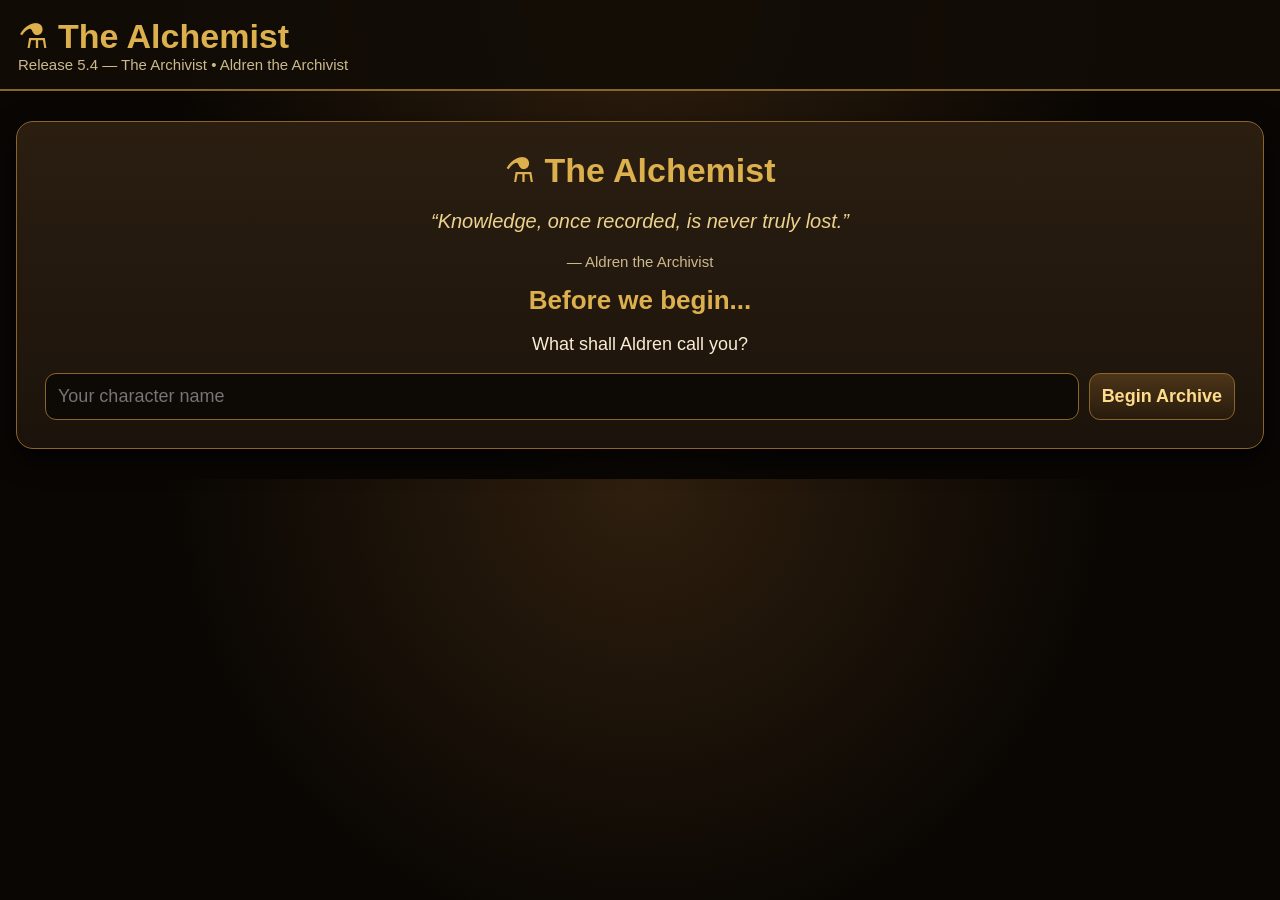
==== commit 9372dac6: "Restore app from 5.4 backup" ====
--- a/index.html
+++ b/index.html
@@ -1,11 +1,10 @@
 <!doctype html>
-<!-- The Alchemist — Release 5.4.1 The Great Split -->
 <html lang="en">
 <head>
 <meta charset="utf-8"><meta name="viewport" content="width=device-width,initial-scale=1">
-<title>The Alchemist 5.4.1</title>
+<title>The Alchemist 5.4</title>
 <link rel="stylesheet" href="style.css"></head>
-<body><header><h1>⚗️ The Alchemist</h1><div class="small">Release 5.4.1 — The Great Split • Aldren the Archivist</div></header>
+<body><header><h1>⚗️ The Alchemist</h1><div class="small">Release 5.4 — The Archivist • Aldren the Archivist</div></header>
 <div class="wrap">
 <div id="setup" class="card titlecard" style="display:none">
 <h1>⚗️ The Alchemist</h1><p class="quote">“Knowledge, once recorded, is never truly lost.”</p><p class="small">— Aldren the Archivist</p>
@@ -113,6 +112,7 @@
     </div>
   </div>
 
+  
   <div class="card">
     <h2>Danger Zone</h2>
     <p class="small">Deleting an archive cannot be undone unless you exported a backup first.</p>
@@ -122,5 +122,4 @@
 
 <section id="saves" class="panel"><div class="card"><h2>Archive Tools</h2><div class="controls"><button onclick="exportSave()">Export Archive</button><button onclick="importSave()">Import Archive</button><button class="danger" onclick="resetAll()">Reset Everything</button></div><p class="small">Progress saves automatically in this browser.</p><div class="notice"><b>Release 5.4 — The Archivist</b><br>Removed green note styling, added Aldren Field Notes, added correction report template, added data audit, and added low-reserve reagent filtering.</div></div></section>
 </div></div>
-<script src="script.js"></script>
-</body></html>
+<script src="script.js"></script></body></html>
--- a/style.css
+++ b/style.css
@@ -1,4 +1,3 @@
-/* The Alchemist — Release 5.4.1 The Great Split */
 
 :root{--bg:#090603;--panel:#1b130b;--panel2:#2b1e11;--gold:#ddb04e;--gold2:#8b642a;--text:#f8ecd2;--muted:#cbb98d;--green:#6fc77a;--yellow:#d7aa47;--red:#bd5d53}
 *{box-sizing:border-box}body{margin:0;background:radial-gradient(circle at top,#2f1f0e 0,#090603 60%);color:var(--text);font-family:Arial,system-ui,sans-serif;font-size:18px}
@@ -24,3 +23,4 @@
 body.playing{font-size:22px}body.playing .card{padding:24px}body.playing button,body.playing input,body.playing select{font-size:22px;padding:15px}body.playing h1{font-size:40px}
 .titlecard{text-align:center;padding:28px}.quote{font-style:italic;color:#edd28d;font-size:20px}
 @media(max-width:700px){body{font-size:16px}h1{font-size:26px}.controls>*{width:100%}.controls input{min-width:0}.row{align-items:flex-start;flex-direction:column}}
+
